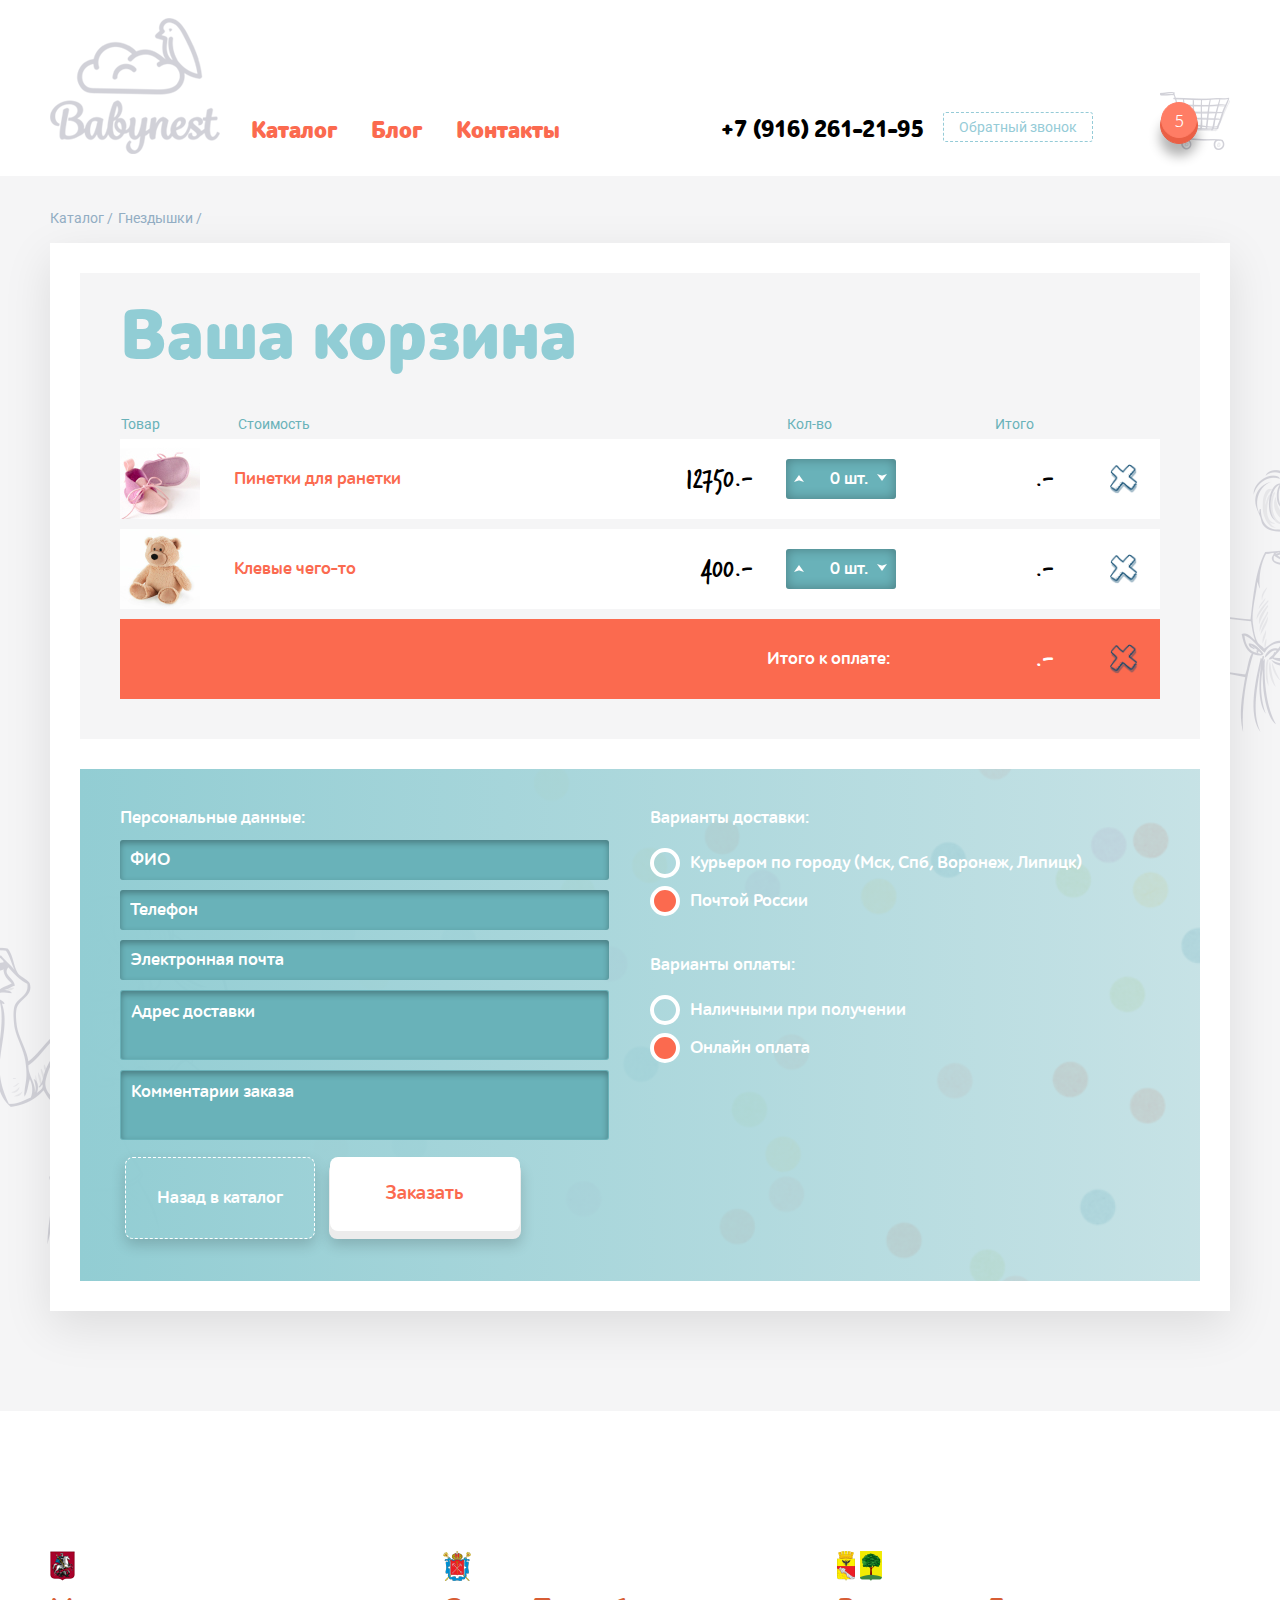
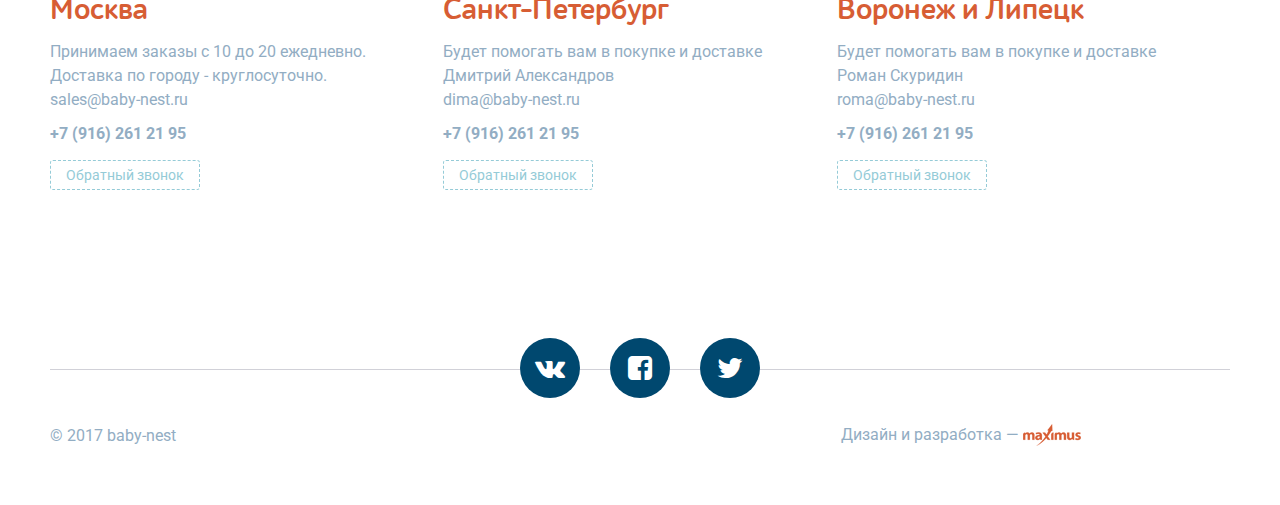
==== bascket.html @ 586c0f45 "Baby Nest" ====
<!DOCTYPE html>

<html lang="ru">

<head>

	<meta charset="utf-8">
	<meta http-equiv="X-UA-Compatible" content="IE=edge" >
	<meta name="viewport" content="width=device-width, initial-scale=1.0">
	<meta name="description" content="">
	<link href="https://fonts.googleapis.com/css?family=Roboto:400,500,700" rel="stylesheet">
	<link rel="stylesheet" type="text/css" href="css/style.css">
	<link rel="stylesheet" type="text/css" href="css/responsive.css">
	<link rel="stylesheet" type="text/css" href="vendors/css/jquery.mCustomScrollbar.css">
	<link rel="stylesheet" type="text/css" href="vendors/css/animate.css">
	<link rel="stylesheet" href="vendors/css/swiper.css">	
	<link rel="stylesheet" type="text/css" href="css/font-awesome.css">	
	<link rel="stylesheet" type="text/css" href="slick/slick.css">
	<link rel="stylesheet" href="vendors/css/select2.css" >
	<script type="text/javascript" src="vendors/js/jquery.js"></script>
	<script type="text/javascript" src="vendors/js/swiper.js"></script>
	<script type="text/javascript" src="slick/slick.js"></script>
	<script type="text/javascript" src="vendors/js/placeholders.js"></script>
	<script type="text/javascript" src="vendors/js/isotope-docs.min.js"></script>
	<script type="text/javascript" src="vendors/js/jquery.mCustomScrollbar.concat.min.js"></script>
	<script src="vendors/js/select2.js"></script>
	<script type="text/javascript" src="vendors/js/wow.min.js"></script>
	<script>new WOW().init();</script>
	<link rel="icon" type="image/png" href="favicon/favicon.ico" sizes="16x16">	
	<title>Baby Nest</title>

</head>

<body>

<div class="wrapper">

	<!-- Header -->

	<header>

		<div class="header">

			<div class="row offset-ziro">
				
				<div class="col col-1">

					<a href="#" class="logo">
						<img src="img/logo.png" alt="">
					</a>

				</div>

				<div class="col col-2">
				
					<div class="main-nav-block">
						<ul class="main-nav">
							<li><a href="#">Каталог</a></li>
							<li><a href="#">Блог</a></li>
							<li><a href="#">Контакты</a></li>
						</ul>
					</div>

				</div>

				<div class="col col-3">
				
					<a class="tel-link" href="tel:+79162612195">+7 (916) 261-21-95</a>
					<button type="button" class="call-back-btn">Обратный звонок</button>

				</div>

				<div class="col col-4">
				
					<a href="#" class="bascket-block">
						<div class="count-bascket-googds">
							<div class="inner-circle">
								<p class="count-googds">5</p>
							</div>
						</div>
						<i class="bascket-icon"></i>
					</a>

				</div>

			</div>

		</div>
								
	</header>

	<!-- /Header -->

		<!-- Content -->
			<div class="content">

				<div class="floats-elements">

					<div class="row">
						<div class="float-elem-box float-elem-11">
							<img class="float-elem" src="img/float_images/image_15.png" alt="" />
						</div>
					</div>

					<div class="float-elem-box float-elem-12">
						<img class="float-elem" src="img/float_images/image_16.png" alt="" />
					</div>	

				</div>

			<!-- Section 1 Bsket Page -->

				<section class="card-block-sect">

					<div class="row">
						
						<!-- Breadcrumbs -->

							<div class="breadcrumbs-sect">
								<ul class="breadcrumbs-list">
									<li><a href="#">Каталог</a></li>
									<li><a href="#">Гнездышки</a></li>
								</ul>
							</div>

						<!-- /Breadcrumbs -->

						<div class="good-card margin-bt-55">

							<form>

								<div class="bascket-sect good-card-item">

									<h1>Ваша корзина</h1>						

									<div class="bascket-table">
										<div class="bascket-header">

											<div class="cell cell-1">
												<h3>Товар</h3>
											</div>
											<div class="cell cell-2">
												<h3>Стоимость</h3>
											</div>
											<div class="cell cell-3">
												<h3></h3>
											</div>
											<div class="cell cell-4">
												<h3>Кол-во</h3>
											</div>
											<div class="cell cell-5">
												<h3>Итого</h3>
											</div>
											<div class="cell cell-6">
												
											</div>

										</div>

										<div class="bascket-row">

											<div class="cell cell-1">
												<div class="img-box">
													<img src="img/good_01.jpg" alt="" />
												</div>
											</div>
											<div class="cell cell-2">
												<p>Пинетки для ранетки</p>
											</div>
											<div class="cell cell-3">


												<p><nobr><input type="number" class="price_one_good" value="12750" disabled>.-</nobr></p>


											</div>
											<div class="cell cell-4">
												<div class="choise-count">
													<button type="button" class="plus"><i class="arrow-icon"></i></button>
													<div class="input-field count-num">


														<input type="number" class="count-num-val" value="0" /><span>шт.</span>


													</div>
													<button type="button" class="minus"><i class="arrow-icon"></i></button>
												</div>
											</div>
											<div class="cell cell-5">


												<p><nobr><input type="number" class="price_multipple" value="" disabled>.-</nobr></p>



											</div>
											<div class="cell cell-6">
												<button type="button" class="dell-btn"></button>
											</div>

										</div>

										<div class="bascket-row">

											<div class="cell cell-1">
												<div class="img-box">
													<img src="img/good_02.jpg" alt="" />
												</div>
											</div>
											<div class="cell cell-2">
												<p>Клевые чего-то</p>
											</div>
											<div class="cell cell-3">


												<p><nobr><input type="number" class="price_one_good" value="400" disabled>.-</nobr></p>


											</div>
											<div class="cell cell-4">
												<div class="choise-count">
													<button type="button" class="plus"><i class="arrow-icon"></i></button>
													<div class="input-field count-num">


														<input type="number" class="count-num-val" value="0" /><span>шт.</span>


													</div>
													<button type="button" class="minus"><i class="arrow-icon"></i></button>
												</div>
											</div>
											<div class="cell cell-5">

												<p><nobr><input type="number" class="price_multipple" value="" disabled>.-</nobr></p>

											</div>
											<div class="cell cell-6">
												<button type="button" class="dell-btn"></button>
											</div>

										</div>

										<div class="bascket-row total-row">

											<div class="cell cell-1">
												<p>Итого к оплате:</p>
											</div>
											<div class="cell cell-2">


												<p><nobr><input type="number" class="price_total_sum" value="" disabled>.-</nobr></p>


											</div>
											<div class="cell cell-3">
												<button type="button" class="dell-btn"></button>
											</div>
											
										</div>

									</div>

								</div>

								<div class="good-card-item blue-bg">
									
									<div class="inner form-box clearfix">

										<div class="col col-1 left">
											
											<h3>Персональные данные:</h3>

											<div class="input-field">
												<input type="text" placeholder="ФИО">
											</div>

											<div class="input-field">
												<input type="tel" placeholder="Телефон">
											</div>

											<div class="input-field">
												<input type="mail" placeholder="Электронная почта">
											</div>

											<div class="input-field">
												<textarea placeholder="Адрес доставки"></textarea>
											</div>

											<div class="input-field">
												<textarea placeholder="Комментарии заказа"></textarea>
											</div>

											<div class="card-btns z-2">
												<a href="#" class="transparent-pill">Назад в каталог</a>
												<a href="#" class="white-pill"><span>Заказать</span></a>
											</div>

										</div>

										<div class="col col-2 right">

											<div class="radio_btns-block">
												
												<h3>Варианты доставки:</h3>

												<div class="radio-box">													
													<input type="radio" name="delivery_method_1" id="delivery_method_1">
													<label for="delivery_method_1">Курьером по городу (Мск, Спб, Воронеж, Липицк)</label>
												</div>

												<div class="radio-box">													
													<input type="radio" name="delivery_method_1" id="delivery_method_2" checked>
													<label for="delivery_method_2">Почтой России</label>
												</div>

											</div>

											<div class="radio_btns-block">
												
												<h3>Варианты оплаты:</h3>

												<div class="radio-box">
													<input type="radio" name="delivery_method_2" id="delivery_method_3">
													<label for="delivery_method_3">Наличными при получении</label>			
												</div>

												<div class="radio-box">
													<input type="radio" name="delivery_method_2" id="delivery_method_4" checked>
													<label for="delivery_method_4">Онлайн оплата</label>					
												</div>

											</div>

										</div>

									</div>

								</div>

							</form>

						</div>

					</div>

				</section>

			<!-- /Section 1 Bsket Page -->

			<!-- Section 5 Main Page -->

				<section class="contacts-sect">

					<div class="row">

						<div class="thumbnails contacts-thumbnails offset-ziro">
							
							<div class="thumbnail">
								<div class="inner">
									<div>
										<div class="city-coat-box">
											<img src="img/contacts/city_coat_01.png" alt="">
										</div>
									</div>
									<div class="contacts-th-contacts">
										<p class="p-1">Москва</p>
										<p>Принимаем заказы с 10 до 20 ежедневно. Доставка по городу - круглосуточно.<br /> <a href="mailto:sales@baby-nest.ru">sales@baby-nest.ru</a></p>
										<a href="tel:+79162612195" class="contact-th-link">+7 (916) 261 21 95</a>
										<br />
										<button type="button" class="call-back-btn">Обратный звонок</button>
									</div>
								</div>
							</div>

							<div class="thumbnail">
								<div class="inner">
									<div>
										<div class="city-coat-box">
											<img src="img/contacts/city_coat_02.png" alt="">
										</div>
									</div>
									<div class="contacts-th-contacts">
										<p class="p-1">Санкт-Петербург</p>
										<p>Будет помогать вам в покупке и доставке Дмитрий Александров<br /> <a href="mailto:dima@baby-nest.ru">dima@baby-nest.ru</a></p>
										<a href="tel:+79162612195" class="contact-th-link">+7 (916) 261 21 95</a>
										<br />
										<button type="button" class="call-back-btn">Обратный звонок</button>
									</div>
								</div>
							</div>

							<div class="thumbnail">
								<div class="inner">
									<div>
										<div class="city-coat-box">
											<img src="img/contacts/city_coat_03.png" alt="">
										</div>
										<div class="city-coat-box">
											<img src="img/contacts/city_coat_04.png" alt="">
										</div>
									</div>
									<div class="contacts-th-contacts">
										<p class="p-1">Воронеж и Липецк</p>
										<p>Будет помогать вам в покупке и доставке Роман Скуридин<br /> <a href="mailto:sales@baby-nest.ru">roma@baby-nest.ru</a></p>
										<a href="tel:+79162612195" class="contact-th-link">+7 (916) 261 21 95</a>
										<br />
										<button type="button" class="call-back-btn">Обратный звонок</button>
									</div>
								</div>
							</div>

						</div>

					</div>

				</section>

			<!-- /Section 5 Main Page -->

			</div>
		<!-- /Content -->

		<!-- Footer -->

		<footer>
			
			<div class="footer">
				
				<div class="row">

					<div>
						
						<ul class="socials-list">
							<li><a href="#"><i class="fa fa-vk" aria-hidden="true"></i></a></li>
							<li><a href="#"><i class="fa fa-facebook-square" aria-hidden="true"></i></a></li>
							<li><a href="#"><i class="fa fa-twitter" aria-hidden="true"></i></a></li>
						</ul>

					</div>

					<div class="bottom-row offset-ziro">
						<div class="col col-1">
							<p>&copy; 2017 baby-nest</p>
						</div>
						<div class="col col-2">
							<p>Дизайн и разработка — <a href="#" class="maximus"></a></p>
						</div>
					</div>

				</div>

			</div>			

		</footer>

		<!-- /Footer -->

		<script src="js/scripts.js"></script>


		<script>
			
			// $(".main-slider").slick({
			//   dots: false,
			//   speed: 700,
			//   slidesToShow: 3,
			//   arrows: false,
			//   centerMode: true
			//   // fade: true,
			//   // autoplay: true,
			//   // autoplaySpeed: 3000
			// });

			var mySwiper = new Swiper ('.swiper-container', {
				loop: true,
				pagination: $(".swiper-pagination"),
				paginationClickable: true,
				effect: 'coverflow',
				grabCursor: true,
				centeredSlides: true,
				slidesPerView: 'auto',
				coverflow: {
					rotate: 0,
					stretch: 0,
					depth: 135,
					modifier: 1,
					slideShadows : true
				}
			});

			$(".cart-slider").not('.slick-initialized').slick({
				dots: true,
				arrows: false,
				speed: 700,
				slidesToShow: 1,
				fade: true,
				autoplay: true,
				autoplaySpeed: 17000,
				appendDots: $(".cart-slider-pagination"),
				zIndex: 1
			});

			$(".good-slider").not('.slick-initialized').slick({
				dots: true,
				arrows: false,
				speed: 700,
				slidesToShow: 1,
				fade: true,
				autoplay: true,
				autoplaySpeed: 17000,
				appendDots: $(".good-slider-pagination"),
				zIndex: 1
			});

			$(".card-promo-slider").not('.slick-initialized').slick({
		      dots: true,
		      arrows: false,
		      speed: 700,
		      slidesToShow: 1,
		      fade: true,
		      autoplay: true,
		      autoplaySpeed: 17000,
		      appendDots: $(".card-promo-pagination"),
		      zIndex: 1
		    });

			$("select").select2();

			$(".feedback_slider_2").not('.slick-initialized').slick({
				dots: true,
				arrows: false,
				speed: 800,
				slidesToShow: 3,
				slidesToScroll: 2,
				autoplay: true,
				autoplaySpeed: 7000
			});

		</script>
	
	</div>

</body>
</html>
---- css/style.css ----
@charset "utf-8";

/*------------------*/
/*-- Fonts --*/
/*------------------*/

@font-face {
    font-family: "ALSSchlangesans";
    src: url("../fonts/ALSSchlangesans.eot");
    src: url("../fonts/ALSSchlangesans.eot?#iefix") format("embedded-opentype"),
        url("../fonts/ALSSchlangesans.woff2") format("woff2"),
        url("../fonts/ALSSchlangesans.woff") format("woff"),
        url("../fonts/ALSSchlangesans.ttf") format("truetype"),
        url("../fonts/ALSSchlangesans.svg#ALSSchlangesans") format("svg");
    font-weight: normal;
    font-style: normal;
}


@font-face {
    font-family: "ALSSchlangesans";
    src: url("../fonts/ALSSchlangesans-Black.eot");
    src: url("../fonts/ALSSchlangesans-Black.eot?#iefix") format("embedded-opentype"),
        url("../fonts/ALSSchlangesans-Black.woff2") format("woff2"),
        url("../fonts/ALSSchlangesans-Black.woff") format("woff"),
        url("../fonts/ALSSchlangesans-Black.ttf") format("truetype"),
        url("../fonts/ALSSchlangesans-Black.svg#ALSSchlangesans-Black") format("svg");
    font-weight: 900;
    font-style: normal;
}

@font-face {
    font-family: "ALSSchlangesans";
    src: url("../fonts/ALSSchlangesans-Bold.eot");
    src: url("../fonts/ALSSchlangesans-Bold.eot?#iefix") format("embedded-opentype"),
        url("../fonts/ALSSchlangesans-Bold.woff2") format("woff2"),
        url("../fonts/ALSSchlangesans-Bold.woff") format("woff"),
        url("../fonts/ALSSchlangesans-Bold.ttf") format("truetype"),
        url("../fonts/ALSSchlangesans-Bold.svg#ALSSchlangesans-Bold") format("svg");
    font-weight: bold;
    font-style: normal;
}

@font-face {
    font-family: "Verveine Corp";
    src: url("../fonts/VerveineCorp.eot");
    src: url("../fonts/VerveineCorp.eot?#iefix") format("embedded-opentype"),
        url("../fonts/VerveineCorp.woff2") format("woff2"),
        url("../fonts/VerveineCorp.woff") format("woff"),
        url("../fonts/VerveineCorp.ttf") format("truetype"),
        url("../fonts/VerveineCorp.svg#VerveineCorp") format("svg");
    font-weight: normal;
    font-style: normal;
}



/*-------------------------------------------*/
/* BASIC SETUP */
/*-------------------------------------------*/

* {
    margin: 0;
    padding: 0;
    -webkit-box-sizing: border-box;
    -moz-box-sizing: border-box;
    box-sizing: border-box;
}

html {
    color: #000000;
    font-size: 13px;
    line-height: 21px;
}


html,
body {
    min-height: 100%;
    min-width: 100%;
}

body {
    font-size: 15px;
    line-height: 20px;
    color: #333333;
    background: rgba(245, 245, 246, 1);
}

.wrapper {
    min-height: 100%;
    min-width: 100%;
    position: relative;
    z-index: 2;
}

.content {
    display: block;
    position: relative;
    height: 100%;
    min-height: 100%;
    min-width: 100%;
}

.floats-elements {
    display: block;
    width: 100%;
    height: 100%;
    position: absolute;
    top: 0;
    left: 0;
    overflow: hidden;
}


.clearfix:after {
    content: "."; 
    display: block; 
    height: 0; 
    clear: both; 
    visibility: hidden;
}

.clearfix {display: inline-block;}

* html .clearfix {height: 1%;}
.clearfix {display: block;}

* html .clearfix             { zoom: 1; }
*:first-child+html .clearfix { zoom: 1; }



::-webkit-input-placeholder {color:#ffffff;}
::-moz-placeholder          {color:#ffffff;}
:-moz-placeholder           {color:#ffffff;}
:-ms-input-placeholder      {color:#ffffff;}

input,
textarea,
button,
select,
a,
img {
    outline: none;
}

select {
    -webkit-appearance: none;
    appearance: none;
    text-indent: 0.01px;
    text-overflow: "";
}

select.padding-ziro {
    padding: 0;
}

*::-ms-expand { display: none; }

input::-webkit-outer-spin-button,
input::-webkit-inner-spin-button {
    -webkit-appearance: none;
}

input[type="number"] {
    -moz-appearance: textfield;
}

textarea {
    resize: none;
    overflow: auto;
}

input::-webkit-input-placeholder       {opacity: 1; transition: opacity .3s ease;}
input::-moz-placeholder                {opacity: 1; transition: opacity .3s ease;}
input:-moz-placeholder                 {opacity: 1; transition: opacity .3s ease;}
input:-ms-input-placeholder            {opacity: 1; transition: opacity .3s ease;}
input:focus::-webkit-input-placeholder {opacity: 0; transition: opacity .3s ease;}
input:focus::-moz-placeholder          {opacity: 0; transition: opacity .3s ease;}
input:focus:-moz-placeholder           {opacity: 0; transition: opacity .3s ease;}
input:focus:-ms-input-placeholder      {opacity: 0; transition: opacity .3s ease;}

textarea::-webkit-input-placeholder       {opacity: 1; transition: opacity .3s ease;}
textarea::-moz-placeholder                {opacity: 1; transition: opacity .3s ease;}
textarea:-moz-placeholder                 {opacity: 1; transition: opacity .3s ease;}
textarea:-ms-input-placeholder            {opacity: 1; transition: opacity .3s ease;}
textarea:focus::-webkit-input-placeholder {opacity: 0; transition: opacity .3s ease;}
textarea:focus::-moz-placeholder          {opacity: 0; transition: opacity .3s ease;}
textarea:focus:-moz-placeholder           {opacity: 0; transition: opacity .3s ease;}
textarea:focus:-ms-input-placeholder      {opacity: 0; transition: opacity .3s ease;}

.animation-delay-onload {
    -webkit-animation-delay: 1s;
    -moz-animation-delay: 1s;
    -o-animation-delay: 1s;
    animation-delay: 1s;
}

.animation-delay {
    -webkit-animation-delay: .3s;
    -moz-animation-delay: .3s;
    -o-animation-delay: .3s;
    animation-delay: .3s;
}

/*-------------------------------------------*/
/* ----- DEFAULT STYLES ------ */
/*-------------------------------------------*/

section {
    position: relative;
    padding: 30px 0;
    z-index: 2;
}

h1 {
    font-family: "ALSSchlangesans", Verdana, Arial, sans-serif;
    font-size: 72px;
    line-height: 72px;
    font-weight: 900;
    color: #91cdd5;
    padding: 5px 0;
}

h2 {
    font-family: "ALSSchlangesans", Verdana, Arial, sans-serif;
    font-size: 54px;
    line-height: 59px;
    font-weight: 900;
    color: #91cdd5;
}

p {
    font-family: "Roboto", Verdana, Arial, sans-serif;
    font-size: 16px;
    line-height: 24px;
    font-weight: normal;
    color: #000000;
    padding: 12px 0;
}

p.date {
    font-weight: bold;
}

ol li {
    font-family: "Roboto", Verdana, Arial, sans-serif;
    font-size: 16px;
    line-height: 23px;
    font-weight: normal;
    color: #000000;
    padding: 11px 0;
}

ol li:before {
    display: inline-block;
    vertical-align: top;
    content: "";
    width: 16px;
    height: 12px;
    position: relative;
    top: 3px;
    margin: 0 8px 0 0;
    background-image: url(../img/list_style_mark_sprite.png);
    background-position: left -3px;
    background-repeat: no-repeat;
}

ol li:nth-child(4n+1):before {
    background-position: left -3px;
}

ol li:nth-child(4n+2):before {
    background-position: left -75px;
}

ol li:nth-child(4n+3):before {
    background-position: left -195px;
}

ol li:nth-child(4n+4):before {
    background-position: left -290px;
}

li {
    list-style: none;
}

a {
    text-decoration: none;
}

img {
    outline: none;
    border: 1px solid transparent;
    border: 1px solid transparent;
    border-width: 0;
    border: none;
}

button:hover,
button:active,
a:hover,
a:active {
    -webkit-tap-highlight-color: rgba(0,0,0,0); 
    -webkit-tap-highlight-color: transparent;
}

select {
    position: relative;
    z-index: 2;
}

/*-------------------------------------------*/
/* ----- REUSABLE COMPONENTS ------ */
/*-------------------------------------------*/

.row {
    padding: 0;
    max-width: 1180px;
    margin: 0 auto;
}

.offset-ziro {
    font-size: 0;
    line-height: 0;
}

.left {
    float: left;
}

.right {
    float: right;
}

.align-center {
    text-align: center;
}

.z-2 {
    position: relative;
    z-index: 2;
}

.bottom-shadow {
    /*background: rgba(245, 245, 246, 1);*/
    position: relative;
    padding-bottom: 0;
}

.bottom-shadow .row {
    position: relative;
    z-index: 2;
    padding-bottom: 81px;
    background: rgba(245, 245, 246, 1);
}

.bottom-shadow:after {
    display: block;
    content: "";
    width: 84%;
    max-width: 980px;
    height: 20px;
    border-radius: 50%;
    position: relative;
    bottom: 11px;
    margin: 0 auto;
    background: -moz-linear-gradient(top, rgba(0,0,0,0.15) 0%, rgba(0,0,0,0.1) 30%, rgba(0,0,0,0) 100%);
    background: -webkit-linear-gradient(top, rgba(0,0,0,0.15) 0%,rgba(0,0,0,0.1) 30%,rgba(0,0,0,0) 100%);
    background: linear-gradient(to bottom, rgba(0,0,0,0.15) 0%,rgba(0,0,0,0.1) 30%,rgba(0,0,0,0) 100%);
    filter: progid:DXImageTransform.Microsoft.gradient( startColorstr='#4d000000', endColorstr='#00000000',GradientType=0 );
}

/*-- Breadcrumbs --*/

.breadcrumbs-sect {
    padding-top: 2px;
    padding-bottom: 5px;
}

.breadcrumbs-list {

}

.breadcrumbs-list li {
    display: inline-block;
    vertical-align: top;
}

.breadcrumbs-list li:after {
    display: inline-block;
    vertical-align: baseline;
    margin: 0 1px 0 3px;
    content: "\2f";
    font-family: "Roboto", Verdana, Arial, sans-serif;
    font-size: 14px;
    line-height: 14px;
    font-weight: normal;
    color: #92adc3;
}

.breadcrumbs-list li a {
    font-family: "Roboto", Verdana, Arial, sans-serif;
    font-size: 14px;
    line-height: 14px;
    font-weight: normal;
    color: #92adc3;
    margin: 5px 0;
    border-bottom: 1px solid transparent;

    -webkit-transition-property: border-bottom;
    -webkit-transition-duration: .3s;
    -webkit-transition-timing-function: ease;

    -moz-transition-property: border-bottom;
    -moz-transition-duration: .3s;
    -moz-transition-timing-function: ease;

    -ms-transition-property: border-bottom;
    -ms-transition-duration: .3s;
    -ms-transition-timing-function: ease;

    -o-transition-property: border-bottom;
    -o-transition-duration: .3s;
    -o-transition-timing-function: ease;

    transition-property: border-bottom;
    transition-duration: .3s;
    transition-timing-function: ease;
}

.breadcrumbs-list li a:link,
.breadcrumbs-list li a:visited {
    border-bottom: 1px solid transparent;
}

.breadcrumbs-list li a.active,
.breadcrumbs-list li a:active {
    border-bottom: 1px solid #92adc3;
}

.breadcrumbs-list li a:hover {
    border-bottom: 1px solid #92adc3;
}

/*-- /Breadcrumbs --*/

/*-- Slick Pagination --*/

.slick-dots {
    display: block;
    width: 100%;
    padding: 30px 0px;
    text-align: center;
}

.slick-dots li {
    display: inline-block;
    vertical-align: top;
    opacity: 1;
    width: 30px;
    height: 30px;
    cursor: pointer;
    margin: 5px;
    cursor: pointer;
    -webkit-border-radius: 50%;
    -moz-border-radius: 50%;
    -ms-border-radius: 50%;
    -o-border-radius: 50%;
    border-radius: 50%;
    border: 4px solid #ffffff;
    background: rgba(255, 255, 255, 1);
}

.slick-dots li button {
    display: block;
    width: 22px;
    height: 22px;
    cursor: pointer;
    font-size: 0;
    line-height: 0;
    border: 1px solid transparent;
    background: transparent;
}

.slick-dots li.slick-active {
    background: rgba(255, 255, 255, 0);
}

/*-- /Slick Pagination --*/

/*-------------------------------------------*/
/* ----- HEADER ------ */
/*-------------------------------------------*/

.header {
    background: rgba(255, 255, 255, 1);
    padding: 15px 0 25px 0;
}

.header .col {
    display: inline-block;
    vertical-align: bottom;
}

.header .col-1 {
    width: 17%;
}

.header .col-2 {
    width: 39%;
}

.header .col-3 {
    width: 34%;
}

.header .col-4 {
    vertical-align: bottom;
    width: 10%;
    text-align: right;
}

.logo-box {

}

.header .col .logo {
    display: block;
    width: 100%;
    max-width: 170px;
    position: relative;
    top: 3px;
}

.logo-box .logo img {
    display: block;
    width: 100%;
    height: auto;
}

.main-nav {
    overflow: hidden;
}

.main-nav {
    margin: 0 0 0 -17px;
}

.main-nav li {
    display: inline-block;
    vertical-align: bottom;
    padding: 5px 17px;
}

.main-nav li a {
    font-family: "ALSSchlangesans", Verdana, Arial, sans-serif;
    font-size: 24px;
    line-height: 28px;
    font-weight: 900;
    color: #fb6a4f;

    -webkit-transition-property: color;
    -webkit-transition-duration: .3s;
    -webkit-transition-timing-function: ease;

    -moz-transition-property: color;
    -moz-transition-duration: .3s;
    -moz-transition-timing-function: ease;

    -ms-transition-property: color;
    -ms-transition-duration: .3s;
    -ms-transition-timing-function: ease;

    -o-transition-property: color;
    -o-transition-duration: .3s;
    -o-transition-timing-function: ease;

    transition-property: color;
    transition-duration: .3s;
    transition-timing-function: ease;
}

.main-nav li a:link,
.main-nav li a:visited {
    color: #fb6a4f;
}

.main-nav li a.active,
.main-nav li a:active {
    color: #92cdd3;
}

.main-nav li a:hover {
    color: #92cdd3;
}

.tel-link {
    display: inline-block;
    vertical-align: bottom;
    cursor: pointer;
    margin: 5px 10px;
    font-family: "ALSSchlangesans", Verdana, Arial, sans-serif;
    font-size: 24px;
    line-height: 30px;
    font-weight: 900;
    color: #000000;

    -webkit-transition-property: color;
    -webkit-transition-duration: .3s;
    -webkit-transition-timing-function: ease;

    -moz-transition-property: color;
    -moz-transition-duration: .3s;
    -moz-transition-timing-function: ease;

    -ms-transition-property: color;
    -ms-transition-duration: .3s;
    -ms-transition-timing-function: ease;

    -o-transition-property: color;
    -o-transition-duration: .3s;
    -o-transition-timing-function: ease;

    transition-property: color;
    transition-duration: .3s;
    transition-timing-function: ease;
}

.tel-link:link,
.tel-link:visited {
    color: #000000;
}

.tel-link.active,
.tel-link:active {
    color: #95cbd7;
}

.tel-link:hover {
    color: #95cbd7;
}

.call-back-btn {
    display: inline-block;
    vertical-align: bottom;
    cursor: pointer;
    margin: 5px 10px;
    padding: 4px 15px;
    font-family: "Roboto", Verdana, Arial, sans-serif;
    font-size: 14px;
    line-height: 20px;
    font-weight: normal;
    color: #95cbd7;
    background: rgba(149, 203, 215, 0);
    border: 1px dashed #95cbd7;
    -webkit-border-radius: 3px;
    -moz-border-radius: 3px;
    -ms-border-radius: 3px;
    -o-border-radius: 3px;
    border-radius: 3px;

    -webkit-transition-property: color, border, background;
    -webkit-transition-duration: .3s;
    -webkit-transition-timing-function: ease;

    -moz-transition-property: color, border, background;
    -moz-transition-duration: .3s;
    -moz-transition-timing-function: ease;

    -ms-transition-property: color, border, background;
    -ms-transition-duration: .3s;
    -ms-transition-timing-function: ease;

    -o-transition-property: color, border, background;
    -o-transition-duration: .3s;
    -o-transition-timing-function: ease;

    transition-property: color, border, background;
    transition-duration: .3s;
    transition-timing-function: ease;
}

.call-back-btn:link,
.call-back-btn:visited {
    color: #95cbd7;
    border: 1px dashed #95cbd7;
    background: rgba(149, 203, 215, 0);
}

.call-back-btn.active,
.call-back-btn:active {
    color: #ffffff;
    border: 1px solid #95cbd7;
    background: rgba(149, 203, 215, 1);
}

.call-back-btn:hover {
    color: #ffffff;
    border: 1px solid #95cbd7;
    background: rgba(149, 203, 215, 1);
}

.header .call-back-btn {
    position: relative;
    top: -4px;
}

.bascket-block {
    display: inline-block;
    vertical-align: middle;
    position: relative;
}

.count-bascket-googds {
    display: block;
    width: 38px;
    height: 38px;
    padding: 4px;
    position: absolute;
    top: 15px;
    left: 0;
    background: rgba(234, 95, 69, 1);
    border: 1px solid #ea5f45;
    -webkit-border-radius: 50%;
    -moz-border-radius: 50%;
    -ms-border-radius: 50%;
    -o-border-radius: 50%;
    border-radius: 50%;
    -webkit-box-shadow: 0 12px 12px 0 rgba(0, 0, 0, .3);
    -moz-box-shadow: 0 12px 12px 0 rgba(0, 0, 0, .3);
    -ms-box-shadow: 0 12px 12px 0 rgba(0, 0, 0, .3);
    -o-box-shadow: 0 12px 12px 0 rgba(0, 0, 0, .3);
    box-shadow: 0 12px 12px 0 rgba(0, 0, 0, .3);
}

.count-bascket-googds .inner-circle {
    display: block;
    width: 100%;
    height: 100%;
    position: absolute;
    top: -5px;
    left: 0;
    text-align: center;
    background: rgba(255, 125, 101, 1);
    border: 1px solid #ff7d65;
    -webkit-border-radius: 50%;
    -moz-border-radius: 50%;
    -ms-border-radius: 50%;
    -o-border-radius: 50%;
    border-radius: 50%;
}

.count-bascket-googds .count-googds {
    font-family: "ALSSchlangesans", Verdana, Arial, sans-serif;
    font-size: 18px;
    line-height: 20px;
    font-weight: normal;
    color: #ffffff;
    padding: 9px 0;
}

.bascket-icon {
    display: block;
    width: 70px;
    height: 60px;
    background-image: url(../img/bascket_icon.png);
    background-size: 100%;
    background-repeat: no-repeat;
    background-position: center;
}

/*-------------------------------------------*/
/* ----- CONTENT ------ */
/*-------------------------------------------*/

/*-- Section 1 Main Page --*/

.promo-sect {
    position: relative;
    padding-top: 225px;
}

.shape-sect-box {
    height: 415px;
    width: 100%;
    overflow: hidden;
    position: absolute;
    top: 0;
    left: 0;
}

.moving_bg {
    display: none;
    height: 415px;
    width: 110%;
    position: absolute;
    top: 0;
    left: 0;
    background-image: url(../img/shape_sect.png);
    background-repeat: no-repeat;
    background-size: 100%;
}

.shape-sect-box img {
    /*display: block;*/
    display: none;
    width: 110%;
    height: auto;
    position: absolute;
    top: 0;
    left: 0;
}

/*.shape-sect-box img.horizontal_moving {
    -webkit-animation: horizontal_float 18s infinite;
    -moz-animation:    horizontal_float 18s infinite;
    -o-animation:      horizontal_float 18s infinite;
    animation:         horizontal_float 18s infinite;
}

@keyframes horizontal_float {
    0% {
        left: -9%;
    }

    50% {
        left: 0;
    }

    100% {
        left: -9%;
    }
}

@-webkit-keyframes horizontal_float {
    0% {
        left: -9%;
    }

    50% {
        left: 0;
    }

    100% {
        left: -9%;
    }
}

@-moz-keyframes horizontal_float {
    0% {
        left: -9%;
    }

    50% {
        left: 0;
    }

    100% {
        left: -9%;
    }
}

@-o-keyframes horizontal_float {
    0% {
        left: -9%;
    }

    50% {
        left: 0;
    }

    100% {
        left: -9%;
    }
}*/

.promo-sect .row {
    position: relative;
    z-index: 2;
}

.h1-group {

}

.h1-group h1 {

}

.h1-descript {
    display: block;
    width: 432px;
    font-family: "ALSSchlangesans", Verdana, Arial, sans-serif;
    font-size: 20px;
    line-height: 30px;
    font-weight: bold;
    color: #00486f;
    margin: 13px 0;
}

.white-pill {
    display: inline-block;
    vertical-align: top;
    min-width: 190px;
    margin: 30px 0;
    position: relative;
    background: rgba(236, 236, 236, 1);
    border: 1px solid transparent;
    font-family: "ALSSchlangesans", Verdana, Arial, sans-serif;
    font-size: 20px;
    line-height: 30px;
    font-weight: bold;
    color: #fb6a4f;
    text-align: center;
    -webkit-border-radius: 8px;
    -moz-border-radius: 8px;
    -ms-border-radius: 8px;
    -o-border-radius: 8px;
    border-radius: 8px;
    -webkit-box-shadow: 0px 6px 14px 0px rgba(0, 0, 0, .17);
    -moz-box-shadow: 0px 6px 14px 0px rgba(0, 0, 0, .17);
    box-shadow: 0px 6px 14px 0px rgba(0, 0, 0, .17);

    -webkit-transition-property: background, color, box-shadow, top;
    -webkit-transition-duration: .3s;
    -webkit-transition-timing-function: ease;

    -moz-transition-property: background, color, box-shadow, top;
    -moz-transition-duration: .3s;
    -moz-transition-timing-function: ease;

    -ms-transition-property: background, color, box-shadow, top;
    -ms-transition-duration: .3s;
    -ms-transition-timing-function: ease;

    -o-transition-property: background, color, box-shadow, top;
    -o-transition-duration: .3s;
    -o-transition-timing-function: ease;

    transition-property: background, color, box-shadow, top;
    transition-duration: .3s;
    transition-timing-function: ease;
}

.white-pill:hover {
    color: #ffffff;
    background: rgba(119, 171, 178, 1);
    -webkit-box-shadow: 0px 10px 18px 0px rgba(119, 171, 178, .5);
    -moz-box-shadow: 0px 10px 18px 0px rgba(119, 171, 178, .5);
    box-shadow: 0px 10px 18px 0px rgba(119, 171, 178, .5);
}

.white-pill:active {
    -webkit-box-shadow: 0px 5px 15px 0px rgba(119, 171, 178, .7);
    -moz-box-shadow: 0px 5px 15px 0px rgba(119, 171, 178, .7);
    box-shadow: 0px 5px 15px 0px rgba(119, 171, 178, .7);
}

.white-pill span {
    display: inline-block;
    vertical-align: top;
    min-width: 190px;
    padding: 22px 1%;
    position: relative;
    top: -7px;
    background: rgba(255, 255, 255, 1);
    -webkit-border-radius: 8px;
    -moz-border-radius: 8px;
    -ms-border-radius: 8px;
    -o-border-radius: 8px;
    border-radius: 8px;

    -webkit-transition-property: background;
    -webkit-transition-duration: .3s;
    -webkit-transition-timing-function: ease;

    -moz-transition-property: background;
    -moz-transition-duration: .3s;
    -moz-transition-timing-function: ease;

    -ms-transition-property: background;
    -ms-transition-duration: .3s;
    -ms-transition-timing-function: ease;

    -o-transition-property: background;
    -o-transition-duration: .3s;
    -o-transition-timing-function: ease;

    transition-property: background;
    transition-duration: .3s;
    transition-timing-function: ease;
}

.white-pill:hover span {
    background: rgba(145, 205, 213, 1);
}

.white-pill:active span {
    top: -2px;
}

.float-img-box {
    display: block;
    width: 415px;
    height: 368px;
    position: absolute;
    top: 50%;
    left: 50%;
    margin: -56px 0 0 -207px;
    -webkit-animation: vertical_float_elem_one 7s infinite;
    -moz-animation:    vertical_float_elem_one 7s infinite;
    -o-animation:      vertical_float_elem_one 7s infinite;
    animation:         vertical_float_elem_one 7s infinite;
}

@keyframes vertical_float_elem_one {
    0% {
        margin-top: -56px;
    }

    50% {
        margin-top: -26px;
    }

    100% {
        margin-top: -56px;
    }
}

@-webkit-keyframes vertical_float_elem_one {
    0% {
        margin-top: -56px;
    }

    50% {
        margin-top: -26px;
    }

    100% {
        margin-top: -56px;
    }
}

@-moz-keyframes vertical_float_elem_one {
    0% {
        margin-top: -56px;
    }

    50% {
        margin-top: -26px;
    }

    100% {
        margin-top: -56px;
    }
}

@-o-keyframes vertical_float_elem_one {
    0% {
        margin-top: -56px;
    }

    50% {
        margin-top: -26px;
    }

    100% {
        margin-top: -56px;
    }
}

.float-elem {
    display: block;
    width: 100%;
    height: auto;
}

.float_elem_1 {

}


/*-- /Section 1 Main Page --*/

/*-- Section 2 Main Page --*/

.main-slider-box {
    width: 100%;
    /*height: 570px;*/
    max-width: 1520px;
    margin: 0 auto;
}

.main-slider {
  /*  display: inline-block;
    vertical-align: top;*/
/*height: 570px;*/
}

.main-slider .promo-block .slide {
/*    display: block;
    width: 100 %;
    position: relative;
    overflow: hidden;
    max-width: 1180px;*/
    height: 510px;
    margin: 0;
    /*border: 30px solid #ffffff;*/
}

.main-slider .promo-block .promo-block-content {
    height: 510px;
}

.promo-block {
    display: block;
    width: 100%;
    margin: 0 0 60px 0;
    position: relative;
    overflow: hidden;
    max-width: 1180px;
    height: 440px;
    border: 30px solid #ffffff;
}

.promo-block:before {
    display: block;
    width: 100%;
    height: 100%;
    content: "";
    position: absolute;
    top: 0;
    left: 0;
    z-index: 2;
    background: -moz-linear-gradient(left, rgba(255,255,255,0.95) 0%, rgba(255,255,255,0.85) 15%, rgba(255,255,255,0.3) 33%, rgba(255,255,255,0) 100%);
    background: -webkit-linear-gradient(left, rgba(255,255,255,0.95) 0%, rgba(255,255,255,0.85) 15%,rgba(255,255,255,0.3) 33%,rgba(255,255,255,0) 100%);
    background: linear-gradient(to right, rgba(255,255,255,0.95) 0%, rgba(255,255,255,0.85) 15%,rgba(255,255,255,0.3) 33%,rgba(255,255,255,0) 100%);
    filter: progid:DXImageTransform.Microsoft.gradient( startColorstr="#e6ffffff", endColorstr="#00ffffff",GradientType=1 );
}

.promo-block img {
    display: block;
    min-width: 100%;
    min-height: 100%;
    position: absolute;
    top: 0;
    left: 0;

    -webkit-transition-property: transform;
    -webkit-transition-duration: 3s;
    -webkit-transition-timing-function: ease;

    -moz-transition-property: transform;
    -moz-transition-duration: 3s;
    -moz-transition-timing-function: ease;

    -ms-transition-property: transform;
    -ms-transition-duration: 3s;
    -ms-transition-timing-function: ease;

    -o-transition-property: transform;
    -o-transition-duration: 3s;
    -o-transition-timing-function: ease;

    transition-property: transform;
    transition-duration: 3s;
    transition-timing-function: ease;
}

.promo-block:hover img {
    -webkit-transform: scale(1.09);
    -moz-transform: scale(1.09);
    -ms-transform: scale(1.09);
    -o-transform: scale(1.09);
    transform: scale(1.09);
}

.promo-block .promo-block-content {
    display: block;
    width: 100%;
    height: 400px;
    z-index: 3;
    position: relative;
    top: 0;
    left: 0;
    padding: 0 0 0 3.5%;
}

.promo-block .promo-block-content h3 {
    font-family: "ALSSchlangesans", Verdana, Arial, sans-serif;
    font-size: 30px;
    line-height: 38px;
    font-weight: bold;
    color: #fb6a4f;
    padding: 26px 0 10px 0;
}

.promo-block .promo-block-content .bottom-block {
    display: block;
    width: 310px;
    position: absolute;
    bottom: 0;
    left: 0;
    padding: 0 0 59px 3.5%;
}

.main-slider .promo-block-content .bottom-block {
    bottom: 13px;
    left: 0;
    padding: 0 0 33px 3.5%;
}

.promo-block .bottom-block p {
    font-family: "Roboto", Verdana, Arial, sans-serif;
    font-size: 16px;
    line-height: 24px;
    font-weight: normal;
    color: #000000;
    padding: 6px 0;
}

.promo-block .bottom-block p.price {
    font-family: "Verveine Corp", Verdana, Arial, sans-serif;
    font-size: 28px;
    line-height: 34px;
    font-weight: bold;
    color: #000000;
    padding: 3px 0;
}

.main-slider p.good-price {
    font-family: "Verveine Corp", Verdana, Arial, sans-serif;
    font-size: 28px;
    line-height: 34px;
    font-weight: bold;
    color: #000000;
    padding: 3px 0;
}

/*-- /Section 2 Main Page --*/

/*-- Section 3 Main Page --*/

.advantages-thumbnails {

}

.advantages-thumbnails .thumbnail {
    display: inline-block;
    vertical-align: top;
    width: 33.33%;
    padding: 0 34px 30px 34px;
}

.advantages-thumbnails .inner {
    
}

.advantages-thumbnails .icon-box {
    display: block;
    width: 100%;
    height: 250px;
    margin: 2px 0 19px 0;
}

.advantages-thumbnails .icon-box img {
    display: block;
    height: auto;
    width: auto;
    position: relative;
    top: 0;
    -webkit-animation: vertical_float_elem_two 3s infinite;
    -moz-animation:    vertical_float_elem_two 3s infinite;
    -o-animation:      vertical_float_elem_two 3s infinite;
    animation:         vertical_float_elem_two 3s infinite;
}

@keyframes vertical_float_elem_two {
    0% {
        top: 0px;
    }

    50% {
        top: 15px;
    }

    100% {
        top: 0px;
    }
}

@-webkit-keyframes vertical_float_elem_two {
    0% {
        top: 0px;
    }

    50% {
        top: 15px;
    }

    100% {
        top: 0px;
    }
}

@-moz-keyframes vertical_float_elem_two {
    0% {
        top: 0px;
    }

    50% {
        top: 15px;
    }

    100% {
        top: 0px;
    }
}

@-o-keyframes vertical_float_elem_two {
    0% {
        top: 0px;
    }

    50% {
        top: 15px;
    }

    100% {
        top: 0px;
    }
}

.advantages-thumbnails .p-1 {
    font-family: "ALSSchlangesans", Verdana, Arial, sans-serif;
    font-size: 20px;
    line-height: 39px;
    font-weight: bold;
    color: #00486f;
    padding: 6px 0;
}

.advantages-thumbnails p {
    font-family: "Roboto", Verdana, Arial, sans-serif;
    font-size: 16px;
    line-height: 24px;
    font-weight: normal;
    color: #000000;
    padding: 6px 0;
}


/*-- /Section 3 Main Page --*/

/*-- Section 4 Main Page --*/

.feedback-sect {
    display: block;
    background-image: url(../img/testinonials.jpg);
    background-repeat: repeat;
    padding: 90px 0 30px 0;
}

.feedback_slider-block {

}

.feedback_slider {

}

.feedback_slider .slide {
    display: inline-block;
    vertical-align: top;
    width: auto;
    margin: 30px 4px;
}

.feedback_slider .slide img {
    display: block;
    max-width: 380px;
    height: auto;
    -webkit-box-shadow: 0px 10px 24px 0px rgba(0, 0, 0, .4);
    -moz-box-shadow: 0px 10px 24px 0px rgba(0, 0, 0, .4);
    box-shadow: 0px 10px 24px 0px rgba(0, 0, 0, .4);
}

.feedback_slider-block .slick-dots {
    padding: 15px 0 10px 0;
}

.feedback_slider-block .slick-dots li {
    border: 5px solid #e48591;
    background: transparent;
}

.feedback_slider-block .slick-dots li.slick-active {
    border: 5px solid #ee3a51;
    background: transparent;
}


/*
.testimonials-thumbnails {

}

.testimonials-thumbnails .thumbnail {
    display: inline-block;
    vertical-align: top;
    width: 33.33%;
    padding: 10px;
}

.testimonials-thumbnails .thumbnail .inner {
    padding: 5px 0;
    background: rgba(255, 255, 255, 1);
    -webkit-box-shadow: 0px 10px 24px 0px rgba(0, 0, 0, .4);
    -moz-box-shadow: 0px 10px 24px 0px rgba(0, 0, 0, .4);
    box-shadow: 0px 10px 24px 0px rgba(0, 0, 0, .4);
}

.header-testimonials {
    padding: 15px 5% 19px 5%;
}

.header-testimonials .col {
    display: inline-block;
    vertical-align: middle;
}

.header-testimonials .col-1 {
    width: 50%;
}

.header-testimonials .col-2 {
    width: 50%;
    text-align: right;
}

.author-photo-box {
    display: inline-block;
    vertical-align: middle;
    width: 40px;
    height: 40px;
    margin: 0 5% 0 0;
}

.author-photo-box img {
    display: block;
    min-width: 100%;
    min-height: 100%;
}

.header-testimonials .p-1 {
    display: inline-block;
    vertical-align: middle;
    font-family: "Roboto", Verdana, Arial, sans-serif;
    font-size: 16px;
    line-height: 24px;
    font-weight: 500;
    color: #000000;
}

.subscribe-link {
    display: inline-block;
    vertical-align: middle;
    background: rgba(56, 151, 240, 0);
    width: 100px;
    padding: 3px 1%;
    font-family: "Roboto", Verdana, Arial, sans-serif;
    font-size: 14px;
    line-height: 20px;
    font-weight: normal;
    color: #3897f0;
    text-align: center;
    border: 1px solid #3897f0;
    -webkit-border-radius: 4px;
    -moz-border-radius: 4px;
    -ms-border-radius: 4px;
    -o-border-radius: 4px;
    border-radius: 4px;

    -webkit-transition-property: color, background;
    -webkit-transition-duration: .3s;
    -webkit-transition-timing-function: ease;

    -moz-transition-property: color, background;
    -moz-transition-duration: .3s;
    -moz-transition-timing-function: ease;

    -ms-transition-property: color, background;
    -ms-transition-duration: .3s;
    -ms-transition-timing-function: ease;

    -o-transition-property: color, background;
    -o-transition-duration: .3s;
    -o-transition-timing-function: ease;

    transition-property: color, background;
    transition-duration: .3s;
    transition-timing-function: ease;
}

.subscribe-link:link,
.subscribe-link:visited {
    background: rgba(56, 151, 240, 0);
    color: #3897f0;
}

.subscribe-link.active,
.subscribe-link:active {
    background: rgba(56, 151, 240, 1);
    color: #ffffff;
}

.subscribe-link:hover {
    background: rgba(56, 151, 240, 1);
    color: #ffffff;
}

.testimonials-thumbnails .photo-th-box {
    display: block;
    width: 100%;
    height: 190px;
    overflow: hidden;
}

.testimonials-thumbnails .photo-th-box img {
    display: block;
    min-width: 100%;
    min-height: 100%;

    -webkit-transition-property: transform;
    -webkit-transition-duration: 3s;
    -webkit-transition-timing-function: ease;

    -moz-transition-property: transform;
    -moz-transition-duration: 3s;
    -moz-transition-timing-function: ease;

    -ms-transition-property: transform;
    -ms-transition-duration: 3s;
    -ms-transition-timing-function: ease;

    -o-transition-property: transform;
    -o-transition-duration: 3s;
    -o-transition-timing-function: ease;

    transition-property: transform;
    transition-duration: 3s;
    transition-timing-function: ease;
}

.testimonials-thumbnails .inner:hover .photo-th-box img {
    -webkit-transform: scale(1.09);
    -moz-transform: scale(1.09);
    -ms-transform: scale(1.09);
    -o-transform: scale(1.09);
    transform: scale(1.09);
}

.thumbnail-content {
    padding: 0 5%;
}

.thumbnail-content .count-likes-block {
    padding: 25px 0 0 0;
}

.thumbnail-content .count-likes-block p {
    font-family: "Roboto", Verdana, Arial, sans-serif;
    font-size: 14px;
    line-height: 24px;
    font-weight: bold;
    color: #000000;
    padding: 5px 0;
}

.thumbnail-content .count-likes-block p i {
    font-size: 14px;
    color: #000000;
}

.thumbnail-content p {
    font-family: "Roboto", Verdana, Arial, sans-serif;
    font-size: 16px;
    line-height: 24px;
    font-weight: normal;
    color: #000000;
    padding: 12px 0;
}*/

/*-- /Section 4 Main Page --*/

/*-- Section 1 Catalog Page --*/

.choise-block-sect {
    padding-bottom: 10px;
}

.choise-block {
    margin: 10px 0;
    padding: 30px 3%;
    border: 30px solid #ffffff;
    background-color: rgb(255, 255, 255);
    background-image: url(../img/choise_box_bg.png);
    background-position: center;
    background-repeat: no-repeat;
    background-size: cover;
    position: relative;
    /*height: 300px;*/
    -webkit-box-shadow: 0px 17px 70px 0px rgba(0, 0, 0, .3);
    -moz-box-shadow: 0px 17px 70px 0px rgba(0, 0, 0, .3);
    box-shadow: 0px 17px 70px 0px rgba(0, 0, 0, .3);
}

.choise-block .inner {
    position: relative;
    z-index: 2;
}

.choise-block:before {
    display: block;
    content: "";
    width: 100%;
    height: 100%;
    position: absolute;
    top: 0;
    left: 0;
    background: -moz-linear-gradient(left, rgba(146,205,211,1) 0%, rgba(146,205,211,0.47) 100%);
    background: -webkit-linear-gradient(left, rgba(146,205,211,1) 0%,rgba(146,205,211,0.47) 100%);
    background: linear-gradient(to right, rgba(146,205,211,1) 0%,rgba(146,205,211,0.47) 100%);
    filter: progid:DXImageTransform.Microsoft.gradient( startColorstr='#92cdd3', endColorstr='#7892cdd3',GradientType=1 );
}

.choise-block h2 {
    font-family: "ALSSchlangesans", Verdana, Arial, sans-serif;
    font-size: 72px;
    line-height: 79px;
    font-weight: 900;
    color: #ffffff;
}

.choise-form-block {
    margin: 28px 0 16px 0;
}

.checkbox-block {
    display: inline-block;
    vertical-align: top;
    position: relative;
    margin: 10px 40px 10px 3px;
}

.choise-form-block .checkbox-block {
    width: 21%;
    padding: 0 1%;
    margin: 24px 0 10px 0;
}

.checkbox-block label {
    font-family: "ALSSchlangesans", Verdana, Arial, sans-serif;
    font-size: 18px;
    line-height: 23px;
    font-weight: bold;
    color: #ffffff;
    padding: 19px 0 0 61px;
    position: relative;
}

.checkbox-block label:after {
    display: block;
    content: "";
    width: 50px;
    height: 50px;
    position: absolute;
    top: 0;
    left: 0;
    background-image: url(../img/checkbox_sprite.png);
    background-repeat: no-repeat;
    background-position: 0 -68px;
}

.checkbox-block input[type="checkbox"] {
    display: block;
    position: absolute;
    top: 0;
    left: 0;
    z-index: -1;
    opacity: .01;
}

.checkbox-block input[type="checkbox"]:checked + label:after {
    background-position: 0 -10px;
}

.range-slide-box {
    display: inline-block;
    vertical-align: top;
    width: 58%;
    padding: 30px 0;
    position: relative;
}

.values-block {
    display: block;
    height: 1px;
    width: 1px;
    overflow: hidden;
    position: absolute;
    top: 0;
    left: 0;
    z-index: -1;
    opacity: .01;
}

.goods-thumbnails {

}

.goods-thumbnails .good-thumbnail {
    display: inline-block;
    vertical-align: top;
    width: 33.33%;
}

.good-thumbnail {
    margin: 5px 0 65px 0;
}

.good-thumbnail .inner {
    display: inline-block;
    vertical-align: top;
    width: 100%;
    max-width: 290px;
    min-height: 400px;
    padding: 15px 3%;
    -webkit-border-radius: 8px;
    -moz-border-radius: 8px;
    -ms-border-radius: 8px;
    -o-border-radius: 8px;    
    border-radius: 8px;
    background: rgba(245, 245, 246, 1);

    -webkit-transition-property: box-shadow;
    -webkit-transition-duration: .3s;
    -webkit-transition-timing-function: ease;

    -moz-transition-property: box-shadow;
    -moz-transition-duration: .3s;
    -moz-transition-timing-function: ease;

    -ms-transition-property: box-shadow;
    -ms-transition-duration: .3s;
    -ms-transition-timing-function: ease;

    -o-transition-property: box-shadow;
    -o-transition-duration: .3s;
    -o-transition-timing-function: ease;

    transition-property: box-shadow;
    transition-duration: .3s;
    transition-timing-function: ease;
}

.good-thumbnail .inner.active,
.good-thumbnail .inner:active {
    -webkit-box-shadow: 0px 7px 30px 0px rgba(0,0,0,0.3);
    -moz-box-shadow: 0px 7px 30px 0px rgba(0,0,0,0.3);
    box-shadow: 0px 7px 30px 0px rgba(0,0,0,0.3);
}

.good-thumbnail .inner:hover  {
    -webkit-box-shadow: 0px 7px 30px 0px rgba(0,0,0,0.3);
    -moz-box-shadow: 0px 7px 30px 0px rgba(0,0,0,0.3);
    box-shadow: 0px 7px 30px 0px rgba(0,0,0,0.3);
}

.good-thumbnail .p-1 {
    font-family: "ALSSchlangesans", Verdana, Arial, sans-serif;
    font-size: 30px;
    line-height: 33px;
    font-weight: bold;
    color: #fb6a4f;
}

.good-thumbnail .img-box {
    display: inline-block;
    vertical-align: top;
    width: 100%;
    height: 227px;
    overflow: hidden;
}

.good-thumbnail .img-box img {
    display: block;
    width: 100%;
    height: auto;

    -webkit-transition-property: transform;
    -webkit-transition-duration: 3s;
    -webkit-transition-timing-function: ease;

    -moz-transition-property: transform;
    -moz-transition-duration: 3s;
    -moz-transition-timing-function: ease;

    -ms-transition-property: transform;
    -ms-transition-duration: 3s;
    -ms-transition-timing-function: ease;

    -o-transition-property: transform;
    -o-transition-duration: 3s;
    -o-transition-timing-function: ease;

    transition-property: transform;
    transition-duration: 3s;
    transition-timing-function: ease;
}

.good-thumbnail .inner:link img,
.good-thumbnail .inner:visited img {

}

.good-thumbnail .inner.active img,
.good-thumbnail .inner:active img {
transform: scale(1.05);
}

.good-thumbnail .inner:hover img {
transform: scale(1.05);
}

.good-thumbnail p {
    font-family: "Roboto", Verdana, Arial, sans-serif;
    font-size: 16px;
    line-height: 24px;
    font-weight: normal;
    color: #000000;
}

p.price {
    font-family: "Verveine Corp", Verdana, Arial, sans-serif;
    font-size: 28px;
    line-height: 31px;
    font-weight: normal;
    color: #000000;
    padding: 10px 0;
}

/*-- /Section 1 Catalog Page --*/

/*-- Section 1 Blog --*/

.mosaik-box {
    margin: 35px 0 40px 0;
}

.mosaik-thumbnails {
    margin: 14px auto;
}

.mosaik-thumbnails .thumbnail {
    display: inline-block;
    vertical-align: top;
    width: 33.3%;    
    padding: 15px 10px;
}

.grid-sizer {
    width: 33.3%;
}

.mosaik-thumbnails .inner {
    display: block;
    width: 100%;
    background: rgba(255, 255, 255, 1);
    -webkit-box-shadow: 0px 10px 10px 2px rgba(0, 0, 0, .08);
    -moz-box-shadow: 0px 10px 10px 2px rgba(0, 0, 0, .08);
    box-shadow: 0px 10px 10px 2px rgba(0, 0, 0, .08);

    -webkit-transition-property: box-shadow;
    -webkit-transition-duration: .3s;
    -webkit-transition-timing-function: ease;

    -moz-transition-property: box-shadow;
    -moz-transition-duration: .3s;
    -moz-transition-timing-function: ease;

    -ms-transition-property: box-shadow;
    -ms-transition-duration: .3s;
    -ms-transition-timing-function: ease;

    -o-transition-property: box-shadow;
    -o-transition-duration: .3s;
    -o-transition-timing-function: ease;

    transition-property: box-shadow;
    transition-duration: .3s;
    transition-timing-function: ease;
}

.mosaik-thumbnails .inner:hover {
    -webkit-box-shadow: 0px 6px 23px 2px rgba(0, 0, 0, .3);
    -moz-box-shadow: 0px 6px 23px 2px rgba(0, 0, 0, .3);
    box-shadow: 0px 6px 23px 2px rgba(0, 0, 0, .3);
}

.mosaik-thumbnails .thumb-header {
    padding: 34px 10% 0 10%;
}

.mosaik-thumbnails .p-1 {
    font-family: "ALSSchlangesans", Verdana, Arial, sans-serif;
    font-size: 30px;
    line-height: 34px;
    font-weight: bold;
    color: #fb6a4f;
}

.mosaik-thumbnails .img-box {
    display: block;
    width: 100%;
    height: 190px;
    overflow: hidden;
    margin: 17px 0 22px 0;
}

.mosaik-thumbnails .img-box img  {
    display: block;
    min-width: 100%;
    min-height: 100%;
}

.mosaik-thumbnails .thumb-content {
    padding: 0 10% 29px 10%;
}

.mosaik-thumbnails p {
    font-family: "Roboto", Verdana, Arial, sans-serif;
    font-size: 16px;
    line-height: 24px;
    font-weight: normal;
    color: #000000;
    padding: 12px 0;
}

.mosaik-thumbnails p.date {
    font-weight: bold;
}

/*-- /Section 1 Blog --*/

/*-- Section 1 Blog Inner --*/

.blog-slider-box {
    position: relative;
    margin: 31px 0 43px 0;
    -webkit-box-shadow: 0px 15px 53px 0px rgba(0, 0, 0, .1);
    -moz-box-shadow: 0px 15px 53px 0px rgba(0, 0, 0, .1);
    box-shadow: 0px 15px 53px 0px rgba(0, 0, 0, .1);
}

.blog-slider {

}

.blog-slider .slide {
    display: block;
    width: 100%;
    height: 510px;
    border: 30px solid #ffffff;
    overflow: hidden;
}

.blog-slider .slide img {
    display: block;
    min-width: 100%;
    min-height: 100%;
}

.blog-slider-pagination {
    position: absolute;
    bottom: 35px;
    right: 65px;
    text-align: right;
}

/*-- /Section 1 Blog Inner --*/

/*-- Section 1 Good Page --*/

.card-block-sect {
    overflow: hidden;
    padding: 30px 0 45px 0;
}

.good-card {
    margin: 10px 0 17px 0;
    -webkit-box-shadow: 0px 15px 45px 0px rgba(0, 0, 0, .1);
    -moz-box-shadow: 0px 15px 45px 0px rgba(0, 0, 0, .1);
    box-shadow: 0px 15px 45px 0px rgba(0, 0, 0, .1);
}

.card-block {
    border: 30px solid #ffffff;
    background-image: url("../img/card_block_bg.png");
    background-size: cover;
    background-position: center;
    position: relative;
}

.card-block:before {
    display: block;
    content: "";
    width: 100%;
    height: 100%;
    position: absolute;
    top: 0;
    left: 0;
    background: -moz-linear-gradient(left, rgba(146,205,211,1) 0%, rgba(146,205,211,0.25) 100%);
    background: -webkit-linear-gradient(left, rgba(146,205,211,1) 0%,rgba(146,205,211,0.25) 100%);
    background: linear-gradient(to right, rgba(146,205,211,1) 0%,rgba(146,205,211,0.25) 100%);
    filter: progid:DXImageTransform.Microsoft.gradient( startColorstr="#92cdd3", endColorstr="#4092cdd3",GradientType=1 );
}

.card-block .inner {
    position: relative;
    z-index: 2;    
}

.card-block .col {
    display: inline-block;
    vertical-align: top;
}

.card-block .col-1 {
    width: 42%;
    padding: 26px 0 0 37px;
}

.card-block .col-2 {
    width: 58%;
    padding: 39px 0 0 0;
}

.card-block h1 {
    color: #ffffff;
}

.card-block p {
    font-family: "ALSSchlangesans", Verdana, Arial, sans-serif;
    font-size: 18px;
    line-height: 20px;
    font-weight: bold;
    color: #ffffff;
    padding: 5px 0;
}

.choise-box {
    margin: 12px 0;
}

.choise-box h4 {
    font-family: "ALSSchlangesans", Verdana, Arial, sans-serif;
    font-size: 18px;
    line-height: 20px;
    font-weight: bold;
    color: #ffffff;
    padding: 5px 0;
}

.choise-radio-box {
    display: inline-block;
    vertical-align: top;
    position: relative;
    margin: 5px 16px 5px 0;
}

.choise-radio-box input[type="radio"] {
    display: block;
    position: absolute;
    top: 0;
    left: 0;
    opacity: .01;
    z-index: -1;
}

.choise-radio-box label {
    display: block;
    width: 80px;
    height: 80px;
    cursor: pointer;
    padding: 14px;
    border: 1px solid #c9e6e9;
    -webkit-border-radius: 8px;
    -moz-border-radius: 8px;
    -ms-border-radius: 8px;
    -o-border-radius: 8px;
    border-radius: 8px;
}

.choise-radio-box input[type="radio"]:checked + label {
    border: 1px solid rgba(0, 0, 0, .1);
    background-color: rgb(105, 178, 185);
    -webkit-box-shadow: inset 0px 0px 12px 0px rgba(0, 0, 0, .1);
    -moz-box-shadow: inset 0px 0px 12px 0px rgba(0, 0, 0, .1);
    box-shadow: inset 0px 0px 12px 0px rgba(0, 0, 0, .1);
}

.choise-radio-box label img {
    display: block;
    width: 100%;
    height: 100%;
    max-width: 50px;
    max-height: 50px;
}

.card-block .price-box {
    position: relative;
    top: 13px;
    left: -21px;
}

.card-block .price-box:before {
    display: block;
    content: "";
    width: 222px;
    height: 152px;
    position: absolute;
    top: -101px;
    left: -55px;
    background-image: url(../img/good_price_bg.png);
    background-position: center;
    background-size: 100%;
    background-repeat: no-repeat;
}

.card-block .price-box .price {
    display: block;
    width: 167px;
    height: 50px;
    padding: 1px 0 6px 22px;
    font-family: "Verveine Corp", Verdana, Arial, sans-serif;
    font-size: 40px;
    line-height: 43px;
    font-weight: normal;
    color: #ffffff;
    position: relative;
    z-index: 2;
}

.card-btns {
    /*margin: 39px 0 0px 0;*/
    margin: 39px 0 32px 0;
}

.card-btns a,
.card-btns button {
    margin: 7px 5px;
}

.card-btns a.white-pill,
.card-btns button.white-pill {
    margin: 13px 5px 7px 5px;
}

.transparent-pill {
    display: inline-block;
    vertical-align: top;
    min-width: 190px;
    margin: 24px 5px;
    padding: 29px 1%;
    border: 1px dashed #ffffff;
    text-align: center;
    -webkit-border-radius: 8px;
    -moz-border-radius: 8px;
    -ms-border-radius: 8px;
    -o-border-radius: 8px;
    border-radius: 8px;
    background: rgba(255, 255, 255, 0);
    -webkit-box-shadow: 0px 6px 14px 0px rgba(0, 0, 0, .17);
    -moz-box-shadow: 0px 6px 14px 0px rgba(0, 0, 0, .17);
    box-shadow: 0px 6px 14px 0px rgba(0, 0, 0, .17);
    font-family: "ALSSchlangesans", Verdana, Arial, sans-serif;
    font-size: 18px;
    line-height: 22px;
    font-weight: bold;
    color: #ffffff;

    -webkit-transition-property: background, color, box-shadow;
    -webkit-transition-duration: .3s;
    -webkit-transition-timing-function: ease;

    -moz-transition-property: background, color, box-shadow;
    -moz-transition-duration: .3s;
    -moz-transition-timing-function: ease;

    -ms-transition-property: background, color, box-shadow;
    -ms-transition-duration: .3s;
    -ms-transition-timing-function: ease;

    -o-transition-property: background, color, box-shadow;
    -o-transition-duration: .3s;
    -o-transition-timing-function: ease;

    transition-property: background, color, box-shadow;
    transition-duration: .3s;
    transition-timing-function: ease;
}

.transparent-pill:hover {
    color: #91cdd5;
    background: rgba(255, 255, 255, 1);
    -webkit-box-shadow: 0px 10px 18px 0px rgba(119, 171, 178, .5);
    -moz-box-shadow: 0px 10px 18px 0px rgba(119, 171, 178, .5);
    box-shadow: 0px 10px 18px 0px rgba(119, 171, 178, .5);
}

.transparent-pill:active {
    color: #91cdd5;
    background: rgba(255, 255, 255, 1);
    -webkit-box-shadow: 0px 5px 15px 0px rgba(119, 171, 178, .7);
    -moz-box-shadow: 0px 5px 15px 0px rgba(119, 171, 178, .7);
    box-shadow: 0px 5px 15px 0px rgba(119, 171, 178, .7);
}

.good-slider-box {
    position: relative;
}

.good-slider {
    width: 872px;
    height: 570px;
    margin: 0 0 0 -84px;
}

.good-slider .slide {
    display: block;
    height: 570px;
}

.good-slider .slide img {
    display: block;
    width: auto;
    height: auto;
}

.good-slider-pagination {
    position: absolute;
    bottom: 0;
    right: 0;
    text-align: right;
    padding: 10px 37px 32px 0;
}

.good-slider-pagination ul {
    text-align: right;
    padding: 0;
}

.photos-slider-box {
    position: relative;
    border: 30px solid #ffffff;
}

.card-block + .photos-slider-box {
    border-top: none;
}

.photos-slider {

}

.photos-slider .slide {
    display: block;
    width: 100%;
    height: 510px;
    overflow: hidden;
}

.photos-slider .slide img {
    display: block;
    min-width: 100%;
    min-height: 100%;
}

.photos-slider-pagination {
    position: absolute;
    bottom: 35px;
    right: 65px;
    height: 30px;
    text-align: right;
    z-index: 3;
    outline: 1px solid red;
}

/*-- /Section 1 Good Page --*/

/*-- Section 2 Good Page --*/

.two-cols-box  {
    display: table;
    width: 100%;
    margin: 8px 0;
}

.two-cols-box  .col {
    display: table-cell;
    vertical-align: top;
}

.two-cols-box  .col-1 {
    width: 49%;
    padding: 0 8% 0 0;
}

.two-cols-box  .col-2 {
    width: 51%;
    position: relative;
}

.two-cols-item {
    display: inline-table;
    width: 100%;
    margin: 0 0 22px 0;
}

.two-cols-item:nth-child(1) {
    margin: 14px 0 22px 0;
}

.two-cols-item .col {
    display: table-cell;
    vertical-align: top;
}

.two-cols-item .col-1 {
    width: 13%;
    max-width: 49px;
}

.two-cols-item .col-2 {

}

.two-cols-item h3 {
    font-family: "ALSSchlangesans", Verdana, Arial, sans-serif;
    font-size: 30px;
    line-height: 32px;
    font-weight: bold;
    color: #00486f;
    padding: 0 0 4px 0;
}

.two-cols-item p {
    font-family: "Roboto", Verdana, Arial, sans-serif;
    font-size: 16px;
    line-height: 24px;
    font-weight: normal;
    color: #000000;
    padding: 0;
}

.two-cols-item .icon-box {
    display: block;
    width: 100px;
    height: 100px;
    position: relative;
    overflow: hidden;
    text-align: center;
    margin: 6px 0 0 0;
    padding: 0 1px 0 0;
    background: rgba(251, 106, 79, 1);
    -webkit-border-radius: 50%;
    -moz-border-radius: 50%;
    -ms-border-radius: 50%;
    -o-border-radius: 50%;
    border-radius: 50%;
}

.two-cols-item:nth-child(4n+1) .icon-box {
    background: rgba(251, 106, 79, 1);
}

.two-cols-item:nth-child(4n+2) .icon-box {
    background: rgba(146, 173, 195, 1);
}

.two-cols-item:nth-child(4n+3) .icon-box {
    background: rgba(145, 204, 212, 1);
}

.two-cols-item:nth-child(4n+4) .icon-box {
    background: rgba(0, 72, 111, 1);
}

.two-cols-item:nth-child(4n+5) .icon-box {
    background: rgba(238, 210, 118, 1);
}

.two-cols-item .icon-box:before,
.two-cols-item .icon-box:after {
    display: inline-block;
    vertical-align: middle;
    content: "";
    height: 98px;
    width: 1px;
}

.two-cols-item .icon-box img {
    display: inline-block;
    vertical-align: middle;
    max-width: 98px;
    max-height: 98px;
}

.use-descripts {
    position: absolute;
    bottom: -5px;
    right: 0;
}

.use-descripts li {
    display: inline-block;
    vertical-align: top;
    position: relative;
    cursor: pointer;
    margin: 35px 24px 15px 24px;
}

.use-descripts .tooltip {
    display: inline-block;
    vertical-align: top;
    min-width: 160px;
    position: absolute;
    top: -57px;
    left: -50%;
    opacity: 0;
    text-align: center;
    background: rgba(146, 173, 195, 1);
    -webkit-border-radius: 14px;
    -moz-border-radius: 14px;
    -ms-border-radius: 14px;
    -o-border-radius: 14px;
    border-radius: 14px;
    font-family: "Roboto", Verdana, Arial, sans-serif;
    font-size: 14px;
    line-height: 18px;
    font-weight: normal;
    color: #ffffff;
    padding: 4px 1%;

    -webkit-transition-property: opacity, top;
    -webkit-transition-duration: .5s;
    -webkit-transition-timing-function: ease;

    -moz-transition-property: opacity, top;
    -moz-transition-duration: .5s;
    -moz-transition-timing-function: ease;

    -ms-transition-property: opacity, top;
    -ms-transition-duration: .5s;
    -ms-transition-timing-function: ease;

    -o-transition-property: opacity, top;
    -o-transition-duration: .5s;
    -o-transition-timing-function: ease;

    transition-property: opacity, top;
    transition-duration: .5s;
    transition-timing-function: ease;

}

.use-descripts li .tooltip.visibility {
    top: -49px;
    opacity: 1;
}

.use-descripts .icon-box {
    padding: 0;
}

.use-descripts img {

}

/*-- Section 2 Good Page --*/

/*-- Section 3 Good Page --*/

section.video-sect {
     padding: 70px 0 0 0;
}

.video-box {
    width: 1148px;
    height: 805px;
    margin: -109px 0 0 -3%;
    background-image: url(../img/video_box_bg.png);
    background-size: 100%;
    background-position: center;
    background-repeat: no-repeat;
}

.video-box .inner {
    position: relative;
    width: 680px;
    height: 470px;
    position: relative;
    top: 135px;
    left: 352px;
}

.video-box .hover-block {
    display: block;
    width: 100%;
    height: 100%;
    overflow: hidden;
    position: absolute;
    top: 0;
    left: 0;
    z-index: 2;
}

.video-box .hover-block .video-bg {
    position: absolute;
    top: 0;
    left: 0;
    z-index: 2;
    min-width: 100%;
    min-height: 100%;
}

.play-video {
    display: block;
    width: 97px;
    height: 75px;
    margin: auto;
    cursor: pointer;
    position: absolute;
    top: 0;
    left: 0;
    right: 0;
    bottom: 0;
    z-index: 3;
    background: transparent;
    border: 1px solid transparent;
    background-image: url(../img/play_btn.png);
    background-repeat: no-repeat;
    background-size: 100%;
    background-position: center;

    -webkit-transition-property: transform;
    -webkit-transition-duration: .5s;
    -webkit-transition-timing-function: ease;

    -moz-transition-property: transform;
    -moz-transition-duration: .5s;
    -moz-transition-timing-function: ease;

    -ms-transition-property: transform;
    -ms-transition-duration: .5s;
    -ms-transition-timing-function: ease;

    -o-transition-property: transform;
    -o-transition-duration: .5s;
    -o-transition-timing-function: ease;

    transition-property: transform;
    transition-duration: .5s;
    transition-timing-function: ease;

}

.play-video:hover {
    -webkit-transform: scale(1.06);
    -moz-transform: scale(1.06);
    -ms-transform: scale(1.06);
    -o-transform: scale(1.06);
    transform: scale(1.06);
}

.video-box iframe {
    width: 680px;
    height: 470px;
}

/*-- /Section 3 Good Page --*/

/*-- Section 5 Good Page --*/

.look-more {
    padding: 90px 0 13px 0;
}

/*-- /Section 5 Good Page --*/

/*-- Section 1 Bsket Page --*/

.good-card {

}

.good-card.margin-bt-55 {
    margin-bottom: 55px;
}

.good-card .good-card-item:nth-child(1) {
    border: 30px solid #ffffff;
}

.good-card .good-card-item {
    border: 30px solid #ffffff;
    border-top: 0 solid #ffffff;
    padding: 26px 3.4% 30px 3.4%;
}

.good-card .bascket-sect {
    padding: 26px 3.4% 30px 3.4%;
    background: rgba(245, 245, 246, 1);
}

.blue-bg {
    background-image: url("../img/card_block_bg.png");
    background-size: cover;
    background-position: center;
    position: relative;
}

.blue-bg:before {
    display: block;
    content: "";
    width: 100%;
    height: 100%;
    position: absolute;
    top: 0;
    left: 0;
    background: -moz-linear-gradient(left, rgba(146,205,211,1) 0%, rgba(146,205,211,0.47) 100%);
    background: -webkit-linear-gradient(left, rgba(146,205,211,1) 0%,rgba(146,205,211,0.47) 100%);
    background: linear-gradient(to right, rgba(146,205,211,1) 0%,rgba(146,205,211,0.47) 100%);
    filter: progid:DXImageTransform.Microsoft.gradient( startColorstr='#92cdd3', endColorstr='#7892cdd3',GradientType=1 );
}

.blue-bg .inner {
    position: relative;
    z-index: 2;
}

.good-card h1 {
    padding: 5px 0 36px 0;
}

.bascket-table {

}

.bascket-row {
    display: table;
    width: 100%;
    background: rgba(255, 255, 255, 1);
}

.bascket-row.bascket-header {
    background: none;
    min-height: auto;
    margin: 0 0 3px 0;
}

.bascket-row .cell {
    display: table-cell;
    vertical-align: middle;
    padding: 0 1%;
}

.bascket-row .cell-1 {
    width: 10%;
    padding: 0 1% 0 0;
}

.bascket-row .cell-2 {
    width: 37%;
}

.bascket-row .cell-3 {
    width: 13%;
    text-align: right;
}

.bascket-row .cell-4 {
    width: 18%;
    padding: 0 1% 0 4%;
}

.bascket-row .cell-5 {
    width: 11%;
    text-align: right;
}

.bascket-row .cell-6 {
    width: 11%;
    padding: 0 2% 0 1%;
    text-align: right;
}

.bascket-row .cell h3 {
    font-family: "Roboto", Verdana, Arial, sans-serif;
    font-size: 14px;
    line-height: 18px;
    font-weight: normal;
    color: #69b2b9;
    padding: 3px 1%;
}

.bascket-header {
    display: table;
    width: 100%;
    background: none;
    min-height: auto;
    margin: 0 0 3px 0;
}

.bascket-header .cell {
    display: table-cell;
    vertical-align: middle;
    padding: 0 1%;
}

.bascket-header .cell-1 {
    width: 10%;
    padding: 0 1% 0 0;
}

.bascket-header .cell-2 {
    width: 37%;
}

.bascket-header .cell-3 {
    width: 13%;
    text-align: right;
}

.bascket-header .cell-4 {
    width: 18%;
    padding: 0 1% 0 4%;
}

.bascket-header .cell-5 {
    width: 11%;
    text-align: right;
}

.bascket-header .cell-6 {
    width: 11%;
    padding: 0 2% 0 1%;
    text-align: right;
}

.bascket-header .cell h3 {
    font-family: "Roboto", Verdana, Arial, sans-serif;
    font-size: 14px;
    line-height: 18px;
    font-weight: normal;
    color: #69b2b9;
    padding: 3px 1%;
}

.bascket-row {
    margin: 10px 0;
    min-height: 80px;
}

/*.bascket-row:nth-child(1) {
    margin: 0;
}*/

.bascket-row:nth-child(2) {
    margin: 0 0 10px 0;
}

.bascket-row .cell-1 {

}

.bascket-row .cell-1 .img-box {
    display: block;
    width: 100%;
    max-width: 80px;
    height: 80px;
    overflow: hidden;
}

.bascket-row .cell-1 .img-box img {
    display: block;
    min-width: 100%;
    min-height: 100%;
}

.bascket-row .cell-2 p {
    font-family: "ALSSchlangesans", Verdana, Arial, sans-serif;
    font-size: 18px;
    line-height: 24px;
    font-weight: bold;
    color: #fb6a4f;
    /*padding: 3px 1%;*/
}

.bascket-row .cell-3 p {
    font-family: "Verveine Corp", Verdana, Arial, sans-serif;
    font-size: 30px;
    line-height: 34px;
    font-weight: normal;
    color: #000000;
    /*padding: 3px 1%;*/
}
 
.bascket-row .cell-3 p input {
    display: inline-block;
    vertical-align: top;
    text-align: right;
    width: 100%;
    border: none;
    background: transparent;
    font-family: "Verveine Corp", Verdana, Arial, sans-serif;
    font-size: 30px;
    line-height: 34px;
    font-weight: normal;
    color: #000000;
}

.bascket-row .cell-5 p {
    font-family: "Verveine Corp", Verdana, Arial, sans-serif;
    font-size: 30px;
    line-height: 34px;
    font-weight: normal;
    color: #000000;
    /*padding: 3px 1%;*/
}

.bascket-row .cell-5 p input {
    display: inline-block;
    vertical-align: top;
    text-align: right;
    width: 100%;
    border: none;
    background: transparent;
    font-family: "Verveine Corp", Verdana, Arial, sans-serif;
    font-size: 30px;
    line-height: 34px;
    font-weight: normal;
    color: #000000;
}

.choise-count {
    display: inline-table;
    vertical-align: middle;
    width: 110px;
    height: 40px;
    background: rgba(105, 178, 185, 1);
    -webkit-border-radius: 3px;
    -moz-border-radius: 3px;
    -ms-border-radius: 3px;
    -o-border-radius: 3px;
    border-radius: 3px;
    -webkit-box-shadow: inset 0px 0px 12px 0px rgba(0, 0, 0, .3);
    -moz-box-shadow: inset 0px 0px 12px 0px rgba(0, 0, 0, .3);
    box-shadow: inset 0px 0px 12px 0px rgba(0, 0, 0, .3);
}

.choise-count button[type="button"] {
    display: table-cell;
    vertical-align: top;
    border: none;
    width: 27px;
    height: 40px;
    cursor: pointer;
    background: transparent;
}

.choise-count .input-field {
    display: table-cell;
    vertical-align: top;
}

.input-field.count-num {
    width: 56px;
}

.input-field input[type="number"] {
    display: inline-block;
    vertical-align: baseline;
    width: 31px;
    height: 40px;
    border: none;
    padding: 3px 4px 3px 2px;
    text-align: right;
    background: transparent;
    font-family: "ALSSchlangesans", Verdana, Arial, sans-serif;
    font-size: 18px;
    line-height: 24px;
    font-weight: bold;
    color: #ffffff;
    box-shadow: none;
}

.input-field.count-num span {
    font-family: "ALSSchlangesans", Verdana, Arial, sans-serif;
    font-size: 18px;
    line-height: 24px;
    font-weight: bold;
    color: #ffffff;
}

.arrow-icon {
    display: block;
    width: 10px;
    height: 8px;
    background-image: url(../img/select_arrow.png);
    background-size: 100%;
    background-position: center;
    background-repeat: no-repeat;
}

.choise-count button[type="button"] .arrow-icon {
    margin: 0 auto;
}

.plus .arrow-icon {
    -webkit-transform: rotate(180deg);
    -moz-transform: rotate(180deg);
    -ms-transform: rotate(180deg);
    -o-transform: rotate(180deg);
    transform: rotate(180deg);
}

.minus .arrow-icon {
    position: relative;
    top: -2px;
}

.dell-btn {
    display: inline-block;
    vertical-align: top;
    width: 30px;
    height: 32px;
    cursor: pointer;
    border: 1px solid transparent;
    background: transparent;
    background-image: url(../img/del_btn.png);
    background-position: center;
    background-size: 100%;
    background-repeat: no-repeat;
}

.bascket-row.total-row {
    background: rgba(251, 106, 79, 1);
}

.bascket-row.total-row .cell-1 {
    width: 75%;
    padding: 0 1%;
    text-align: right;
}

.bascket-row.total-row .cell-2 {
    width: 14%;
    padding: 0 1%;
    text-align: right;
}

.bascket-row.total-row .cell-3 {
    width: 11%;
    padding: 0 2% 0 1%;
    text-align: right;
}

.bascket-row.total-row .cell-1 p {
    font-family: "ALSSchlangesans", Verdana, Arial, sans-serif;
    font-size: 18px;
    line-height: 24px;
    font-weight: bold;
    color: #ffffff;
}

.bascket-row.total-row .cell-2 p {
    font-family: "Verveine Corp", Verdana, Arial, sans-serif;
    font-size: 30px;
    line-height: 34px;
    font-weight: normal;
    color: #ffffff;
}

.bascket-row.total-row .cell-2 p input {
    display: inline-block;
    vertical-align: top;
    width: 100%;
    text-align: right;
    border: none;
    background: transparent;
    font-family: "Verveine Corp", Verdana, Arial, sans-serif;
    font-size: 30px;
    line-height: 34px;
    font-weight: normal;
    color: #ffffff;
}

.form-box {
    padding: 11px 0 5px 0;
}

.form-box .col {

}

.form-box .col-1 {
    width: 51%;
    padding: 0 4% 0 0;
}

.form-box .col-2 {
    width: 49%;
}

.form-box h3 {
    font-family: "ALSSchlangesans", Verdana, Arial, sans-serif;
    font-size: 18px;
    line-height: 24px;
    font-weight: bold;
    color: #ffffff;
}

.input-field {
    display: block;
    width: 100%;
    margin: 10px 0;
    -webkit-border-radius: 3px;
    -moz-border-radius: 3px;
    -ms-border-radius: 3px;
    -o-border-radius: 3px;
    border-radius: 3px;
}

.input-field input {
    display: block;
    width: 100%;
    height: 40px;
    padding: 0 2%;
    border: none;
    background: rgba(105, 178, 185, 1);
    -webkit-border-radius: 3px;
    -moz-border-radius: 3px;
    -ms-border-radius: 3px;
    -o-border-radius: 3px;
    border-radius: 3px;
    -webkit-box-shadow: inset 0px 3px 6px 0px rgba(0, 0, 0, .3);
    -moz-box-shadow: inset 0px 3px 6px 0px rgba(0, 0, 0, .3);
    box-shadow: inset 0px 3px 6px 0px rgba(0, 0, 0, .3);
    font-family: "ALSSchlangesans", Verdana, Arial, sans-serif;
    font-size: 18px;
    line-height: 24px;
    font-weight: bold;
    color: #ffffff;
}

.input-field textarea {
    display: block;
    width: 100%;
    height: 70px;
    padding: 9px 2%;
    resize: none;
    overflow: hidden;
    border: 1px solid transparent;
    background: rgba(105, 178, 185, 1);
    -webkit-border-radius: 3px;
    -moz-border-radius: 3px;
    -ms-border-radius: 3px;
    -o-border-radius: 3px;
    border-radius: 3px;
    -webkit-box-shadow: inset 0px 3px 6px 0px rgba(0, 0, 0, .3);
    -moz-box-shadow: inset 0px 3px 6px 0px rgba(0, 0, 0, .3);
    box-shadow: inset 0px 3px 6px 0px rgba(0, 0, 0, .3);
    font-family: "ALSSchlangesans", Verdana, Arial, sans-serif;
    font-size: 18px;
    line-height: 24px;
    font-weight: bold;
    color: #ffffff;
}

.form-box .card-btns {
    margin: 10px 0 0 0;
}

.radio_btns-block {
    padding: 0 0 26px 0;
}

.radio_btns-block h3 {
    font-family: "ALSSchlangesans", Verdana, Arial, sans-serif;
    font-size: 18px;
    line-height: 24px;
    font-weight: bold;
    color: #ffffff;
}

.radio_btns-block h3 + .radio-box {
    margin: 21px 0 0 0;
}

.radio-box {
    position: relative;
    min-height: 30px;
    margin: 8px 0;
}

.radio-box label {
    font-family: "ALSSchlangesans", Verdana, Arial, sans-serif;
    font-size: 18px;
    line-height: 24px;
    font-weight: bold;
    color: #ffffff;
    padding: 6px 0 0 40px;
    position: relative;
}

.radio-box input[type="radio"] {
    display: block;
    width: 1px;
    height: 1px;
    position: absolute;
    top: 0;
    left: 0;
    z-index: -1;
    opacity: .01;
}

.radio-box label:before {
    display: inline-block;
    vertical-align: top;
    content: "";
    width: 22px;
    height: 22px;
    position: absolute;
    top: 0;
    left: 0;
    margin: 0 10px 0 0;
    background: rgba(251, 106, 79, 0);
    border: 4px solid #ffffff;
    border-radius: 50%;
}

.radio-box input[type="radio"]:checked + label:before {
    background: rgba(251, 106, 79, 1);
}

/*-- /Section 1 Bsket Page --*/

/*-- Section 1 Contacts Page --*/

.contacts-block {
    position: relative;
    margin: 0 0 110px 0;
}

.contacts-block .contacts-thumbnails {
    padding-top: 40px;
}

.contacts-thumbnails.contacts-page {
    position: relative;
    z-index: 2;
}

.contacts-thumbnails.contacts-page .thumbnail {
    text-align: center;
    position: relative;
}

.contacts-thumbnails.contacts-page .thumbnail .inner {
    display: inline-block;
    vertical-align: top;
    background: rgba(255, 255, 255, 1);
    text-align: center;
    min-width: 380px;
    min-height: 380px;
    padding: 27px 7% 50px 7%;
    -webkit-border-radius: 50%;
    -moz-border-radius: 50%;
    -ms-border-radius: 50%;
    -o-border-radius: 50%;
    border-radius: 50%;
    -webkit-box-shadow: 0px 20px 30px 0px rgba(0, 0, 0, .25);
    -moz-box-shadow: 0px 20px 30px 0px rgba(0, 0, 0, .25);
    box-shadow: 0px 20px 30px 0px rgba(0, 0, 0, .25);
}

.contacts-thumbnails.contacts-page .thumbnail {
    display: inline-block;
    vertical-align: top;
    width: 33.33%;
    padding: 0;
}

.contacts-thumbnails.contacts-page .contact-th-link {
    margin: 8px 0 9px 0;
}

.contacts-thumbnails.contacts-page .thumbnail.th-1 .inner {
    padding-top: 25px;
}

.contacts-thumbnails.contacts-page .thumbnail.th-2 {
    margin-top: 320px;
}

.contacts-thumbnails.contacts-page .thumbnail.th-2 .inner {
    padding-top: 35px;
}

.contacts-thumbnails.contacts-page .thumbnail.th-3 {
    margin-top: 123px;
}

.contacts-thumbnails.contacts-page .thumbnail.th-3 .inner {
    padding-top: 54px;
}

.contacts_lines {
    display: block;
    position: absolute;
    top: 10%;
    left: 14%;
}

/*-- /Section 1 Contacts Page --*/

/*-------------------------------------------*/
/* ----- FOOTER ------ */
/*-------------------------------------------*/

footer {
    position: absolute;
    bottom: 0;
    left: 0;
    display: block;
    width: 100%;
}

.footer {
    background: rgba(255, 255, 255, 1);
    padding: 0 0 25px 0;
}

.footer .row {

}

.contacts-sect {
    background: rgba(255, 255, 255, 1);
    padding: 40px 0 30px 0;
}

.contacts-thumbnails {
    padding: 75px 0 69px 0;
}

.contacts-thumbnails .thumbnail {
    display: inline-block;
    vertical-align: top;
    width: 33.33%;
    padding: 20px 6% 25px 0;
}

.contacts-thumbnails .inner {

}

.city-coat-box {
    display: inline-block;
    vertical-align: top;
    margin: 5px 5px 5px 0;
}

.city-coat-box img {
    display: block;
    width: auto;
    height: auto;
}

.contacts-th-contacts .p-1 {
    font-family: "ALSSchlangesans", Verdana, Arial, sans-serif;
    font-size: 30px;
    line-height: 37px;
    font-weight: bold;
    color: #d75d34;
    padding: 7px 0 5px 0;
}

.contacts-th-contacts p {
    font-family: "Roboto", Verdana, Arial, sans-serif;
    font-size: 16px;
    line-height: 24px;
    font-weight: normal;
    color: #92adc3;
    padding: 5px 0;
}

.contacts-th-contacts p a {
    font-family: "Roboto", Verdana, Arial, sans-serif;
    font-size: 16px;
    line-height: 24px;
    font-weight: normal;
    color: #92adc3;
    text-decoration: none;
}

.contacts-th-contacts p a:link,
.contacts-th-contacts p a:visited {
    text-decoration: none;
}

.contacts-th-contacts p a.active,
.contacts-th-contacts p a:active {
    text-decoration: underline;
}

.contacts-th-contacts p a:hover {
    text-decoration: underline;
}

.contact-th-link {
    display: inline-block;
    vertical-align: top;
    font-family: "Roboto", Verdana, Arial, sans-serif;
    font-size: 16px;
    line-height: 24px;
    font-weight: bold;
    color: #92adc3;
    margin: 5px 0;

    -webkit-transition-property: color;
    -webkit-transition-duration: .3s;
    -webkit-transition-timing-function: ease;

    -moz-transition-property: color;
    -moz-transition-duration: .3s;
    -moz-transition-timing-function: ease;

    -ms-transition-property: color;
    -ms-transition-duration: .3s;
    -ms-transition-timing-function: ease;

    -o-transition-property: color;
    -o-transition-duration: .3s;
    -o-transition-timing-function: ease;

    transition-property: color;
    transition-duration: .3s;
    transition-timing-function: ease;
}

.contact-th-link:link,
.contact-th-link:visited {
    color: #92adc3;
}

.contact-th-link.active,
.contact-th-link:active {
    color: #d75d34;
}

.contact-th-link:hover {
    color: #d75d34;
}

.contacts-th-contacts .call-back-btn {
    margin: 9px 0;
}

.socials-list {
    text-align: center;
    position: relative;
}

.socials-list:before {
    display: block;
    content: "";
    width: 100%;
    height: 1px;
    position: relative;
    top: 46px;
    border-top: 1px solid #d1d1d8;
}

.socials-list li {
    display: inline-block;
    vertical-align: top;
    padding: 13px;
    position: relative;
    z-index: 2;
}

.socials-list li a {
    display: block;
    width: 60px;
    height: 60px;
    background: rgba(0, 72, 111, 1);
    -webkit-border-radius: 50%;
    -moz-border-radius: 50%;
    -ms-border-radius: 50%;
    -o-border-radius: 50%;
    border-radius: 50%;
    text-align: center;

    -webkit-transition-property: background;
    -webkit-transition-duration: .3s;
    -webkit-transition-timing-function: ease;

    -moz-transition-property: background;
    -moz-transition-duration: .3s;
    -moz-transition-timing-function: ease;

    -ms-transition-property: background;
    -ms-transition-duration: .3s;
    -ms-transition-timing-function: ease;

    -o-transition-property: background;
    -o-transition-duration: .3s;
    -o-transition-timing-function: ease;

    transition-property: background;
    transition-duration: .3s;
    transition-timing-function: ease;
}

.socials-list li a:link,
.socials-list li a:visited {
    background: rgba(0, 72, 111, 1);
}

.socials-list li a.active,
.socials-list li a:active {
    background: rgba(0, 130, 201, 1);
}

.socials-list li a:hover {
    background: rgba(0, 130, 201, 1);
}

.socials-list li a i {
    font-size: 28px;
    line-height: 60px;
    color: #ffffff;
}

.footer .bottom-row .col {
    display: inline-block;
    vertical-align: middle;
    padding: 0 0 20px 0;
}

.footer .bottom-row .col-1 {
    width: 67%;
}

.footer .bottom-row .col-2 {
    width: 33%;
}

.footer .bottom-row p {
    font-family: "Roboto", Verdana, Arial, sans-serif;
    font-size: 16px;
    line-height: 24px;
    font-weight: normal;
    color: #92adc3;
}

.maximus {
    display: inline-block;
    vertical-align: middle;
    width: 58px;
    height: 24px;
    background-image: url(../img/maximus_sprite.png);
    background-repeat: no-repeat;
    background-position: 0 0;
}

.maximus:after {
    display: block;
    content: "";
    width: 100%;
    height: 100%;
    opacity: 0;
    background-image: url(../img/maximus_sprite.png);
    background-repeat: no-repeat;
    background-position: 0 -25px;

    -webkit-transition-property: opacity;
    -webkit-transition-duration: .3s;
    -webkit-transition-timing-function: ease;

    -moz-transition-property: opacity;
    -moz-transition-duration: .3s;
    -moz-transition-timing-function: ease;

    -ms-transition-property: opacity;
    -ms-transition-duration: .3s;
    -ms-transition-timing-function: ease;

    -o-transition-property: opacity;
    -o-transition-duration: .3s;
    -o-transition-timing-function: ease;

    transition-property: opacity;
    transition-duration: .3s;
    transition-timing-function: ease;
}

.maximus:link:after,
.maximus:visited:after {
    opacity: 0;
}

.maximus.active:after,
.maximus:active:after {
    opacity: 1;
}

.maximus:hover:after {
    opacity: 1;
}


/*-- Floats Elements --*/

.floats-elements .row {
    display: block;
    width: 100%;
    height: 100%;
    position: relative;
}

.float-elem-box {
    display: block;
    width: auto;
    height: auto;
    position: absolute;
    margin-top: 0;
    -webkit-animation: vertical_float_elem 7s infinite;
    -moz-animation:    vertical_float_elem 7s infinite;
    -o-animation:      vertical_float_elem 7s infinite;
    animation:         vertical_float_elem 7s infinite;
}

.float-elem-1 {
    width: 349px;
    height: 383px;
    position: absolute;
    top: 14%;
    right: -257px;
}

.float-elem-2 {
    width: 506px;
    height: 389px;
    position: absolute;
    top: 14%;
    left: -506px;
}

.float-elem-3 {
    width: 236px;
    height: 177px;
    position: absolute;
    top: 52%;
    right: 0;
}

.float-elem-4 {
    width: 112px;
    height: 140px;
    position: absolute;
    top: 78%;
    right: -68px;
}

.float-elem-6 {
    width: 310px;
    height: 230px;
    position: absolute;
    top: 3%;
    right: -267px;
}

.float-elem-7 {
    width: 265px;
    height: 420px;
    position: absolute;
    top: 6%;
    left: -265px;
}

.float-elem-8 {
    width: 112px;
    height: 140px;
    position: absolute;
    top: 15%;
    right: 0;
}

.float-elem-9 {
    width: 87px;
    height: 151px;
    position: absolute;
    top: 33%;
    left: 106px;
}

.float-elem-10 {
    width: 176px;
    height: 164px;
    position: absolute;
    top: 42%;
    right: -185px;
}

.float-elem-11 {
    width: 417px;
    height: 304px;
    position: absolute;
    top: 15%;
    right: -372px;
}

.float-elem-12 {
    width: 321px;
    height: 352px;
    position: absolute;
    top: 41%;
    left: -84px;
}

.float-elem-15 {
    width: 115px;
    height: 73px;
    position: absolute;
    top: 24%;
    right: 68px;
}

.float-elem-16 {
    width: 95px;
    height: 79px;
    position: absolute;
    top: 28%;
    left: -87px;
}

.float-elem-17 {
    width: 79px;
    height: 96px;
    position: absolute;
    top: 52%;
    left: 29%;
}

.float-elem-18 {
    width: 61px;
    height: 75px;
    position: absolute;
    top: 68%;
    left: 68%;
}

@keyframes vertical_float_elem {
    0% {
        margin-top: -60px;
    }

    50% {
        margin-top: 0;
    }

    100% {
        margin-top: -60px;
    }
}

@-webkit-keyframes vertical_float_elem {
    0% {
        margin-top: -60px;
    }

    50% {
        margin-top: 0;
    }

    100% {
        margin-top: -60px;
    }
}

@-moz-keyframes vertical_float_elem {
    0% {
        margin-top: -60px;
    }

    50% {
        margin-top: 0;
    }

    100% {
        margin-top: -60px;
    }
}

@-o-keyframes vertical_float_elem {
    0% {
        margin-top: -60px;
    }

    50% {
        margin-top: 0;
    }

    100% {
        margin-top: -60px;
    }
}

.float-elem-5 {
    width: 249px;
    height: 255px;
    position: absolute;
    bottom: -98px;
    left: 0;
    -webkit-animation: vertical_float_elem_five 9s infinite;
    -moz-animation:    vertical_float_elem_five 9s infinite;
    -o-animation:      vertical_float_elem_five 9s infinite;
    animation:         vertical_float_elem_five 9s infinite;
}

@keyframes vertical_float_elem _five {
    0% {
        margin-bottom: 0px;
    }

    50% {
        margin-bottom: 60px;
    }

    100% {
        margin-bottom: 0px;
    }
}

@-webkit-keyframes vertical_float_elem_five {
    0% {
        margin-bottom: 0px;
    }

    50% {
        margin-bottom: 60px;
    }

    100% {
        margin-bottom: 0px;
    }
}

@-moz-keyframes vertical_float_elem_five {
    0% {
        margin-bottom: 0px;
    }

    50% {
        margin-bottom: 60px;
    }

    100% {
        margin-bottom: 0px;
    }
}

@-o-keyframes vertical_float_elem_five {
    0% {
        margin-bottom: 0px;
    }

    50% {
        margin-bottom: 60px;
    }

    100% {
        margin-bottom: 0px;
    }
}

.float-elem-13 {
    width: 271px;
    height: 135px;
    position: absolute;
    top: -23px;
    left: 44%;
    -webkit-animation: vertical_float_elem_13 9s infinite;
    -moz-animation:    vertical_float_elem_13 9s infinite;
    -o-animation:      vertical_float_elem_13 9s infinite;
    animation:         vertical_float_elem_13 9s infinite;
}

@keyframes vvertical_float_elem_13 {
    0% {
        top: -23px;
    }

    50% {
        top: 10px;
    }

    100% {
        top: -23px;
    }
}

@-webkit-keyframes vertical_float_elem_13 {
    0% {
        top: -23px;
    }

    50% {
        top: 10px;
    }

    100% {
        top: -23px;
    }
}

@-moz-keyframes vertical_float_elem_13 {
    0% {
        top: -23px;
    }

    50% {
        top: 10px;
    }

    100% {
        top: -23px;
    }
}

@-o-keyframes vertical_float_elem_13 {
    0% {
        top: -23px;
    }

    50% {
        top: 10px;
    }

    100% {
        top: -23px;
    }
}


.float-elem-14 {
    width: 131px;
    height: 120px;
    position: absolute;
    top: 265px;
    left: 38%;
    -webkit-animation: vertical_float_elem_14 9s infinite;
    -moz-animation:    vertical_float_elem_14 9s infinite;
    -o-animation:      vertical_float_elem_14 9s infinite;
    animation:         vertical_float_elem_14 9s infinite;
}

@keyframes vvertical_float_elem_14 {
    0% {
        top: 225px;
    }

    50% {
        top: 244px;
    }

    100% {
        top: 225px;
    }
}

@-webkit-keyframes vertical_float_elem_14 {
    0% {
        top: 225px;
    }

    50% {
        top: 244px;
    }

    100% {
        top: 225px;
    }
}

@-moz-keyframes vertical_float_elem_14 {
    0% {
        top: 225px;
    }

    50% {
        top: 244px;
    }

    100% {
        top: 225px;
    }
}

@-o-keyframes vertical_float_elem_14 {
    0% {
        top: 225px;
    }

    50% {
        top: 244px;
    }

    100% {
        top: 225px;
    }

}


/*-- /Floats Elements --*/


/*-- Popups --*/

.popups-section {
    /*display: block;*/
    display: none;
    width: 100%;
    height: 100vh;
    position: fixed;
    top: 0;
    left: 0;
    z-index: 11;
}

/*.popups-section.scroll {
    height: 100vh;
}*/

.popup-bg {
    /*display: block;*/
    display: none;
    width: 100%;
    height: 100vh;
    text-align: center;
    position: fixed;
    top: 0;
    left: 0;
    background: rgba(255, 255, 255, .5);
}

.popup-block {
    /*display: block;*/
    display: none;
    width: 100%;
    max-width: 640px;
    margin: 0 auto;
    position: relative;
    text-align: center;
}

.popup-block:after {
    display: inline-block;
    vertical-align: middle;
    content: "";
    height: 100vh;
    width: 1%;
}

.center-block {
    display: inline-block;
    vertical-align: middle;
    width: 98%;
    text-align: center;
}

.popup {
    display: block;
    width: 100%;
    height: auto;
    max-height: 98vh;
    min-height: auto;
    text-align: left;
    padding: 31px 2.6%;
    border: 30px solid #ffffff;
    background: rgba(146, 205, 211, 1);
    -webkit-box-shadow: 0px 5px 15px 0px rgba(0,0,0,0.3);
    -moz-box-shadow: 0px 5px 15px 0px rgba(0,0,0,0.3);
    box-shadow: 0px 5px 15px 0px rgba(0,0,0,0.3);
}

.popup h2 {
    color: #ffffff;
    padding: 0 0 42px 0;
}

.popup h3 {
    font-family: "ALSSchlangesans", Verdana, Arial, sans-serif;
    font-size: 18px;
    line-height: 24px;
    font-weight: bold;
    color: #ffffff;
}

.popup .radio_btns-block {
    padding: 25px 0 26px 0;
}

.popup .card-btns {
    margin: 0 0 44px 0;
}

/*-- .Popups --*/


/*
.main-slider.slick-initialized .slick-slide {
    margin: 0 20px;
    transform: translate3d(0px, 0px, -648.5px);
    z-index: 2;
}

.main-slider.slick-initialized .slick-slide.slick-current.slick-current {
   transform: translate3d(0px, 0px, -648.5px);
   z-index: 3;
}

.main-slider .swiper-pagination-bullet {
    width: 30px;
    height: 30px;
    -webkit-border-radius: 50%;
    -moz-border-radius: 50%;
    -ms-border-radius: 50%;
    -o-border-radius: 50%;
    border-radius: 50%;
    border: 4px solid #ffffff;
}*/
---- css/responsive.css ----
@media only screen and (max-width: 1280px) {



}


@media only screen and (max-width: 1024px) {


}


@media only screen and (max-width: 737px) {



}



@media only screen and (max-width: 480px) {



}
---- vendors/css/select2.css ----
.select2-container {
  box-sizing: border-box;
  display: inline-block;
  margin: 0;
  position: relative;
  vertical-align: middle; }

  .select2-container .select2-selection--single {
    box-sizing: border-box;
    cursor: pointer;
    display: block;
    height: 28px;
    user-select: none;
    -webkit-user-select: none; }
    .select2-container .select2-selection--single .select2-selection__rendered {
      display: block;
      padding-left: 8px;
      padding-right: 20px;
      overflow: hidden;
      text-overflow: ellipsis;
      white-space: nowrap; }
    .select2-container .select2-selection--single .select2-selection__clear {
      position: relative; }
  .select2-container[dir="rtl"] .select2-selection--single .select2-selection__rendered {
    padding-right: 8px;
    padding-left: 20px; }
  .select2-container .select2-selection--multiple {
    box-sizing: border-box;
    cursor: pointer;
    display: block;
    min-height: 32px;
    user-select: none;
    -webkit-user-select: none; }
    .select2-container .select2-selection--multiple .select2-selection__rendered {
      display: inline-block;
      overflow: hidden;
      padding-left: 8px;
      text-overflow: ellipsis;
      white-space: nowrap; }
  .select2-container .select2-search--inline {
    float: left; }
    .select2-container .select2-search--inline .select2-search__field {
      box-sizing: border-box;
      border: none;
      font-size: 100%;
      margin-top: 5px;
      padding: 0; }
      .select2-container .select2-search--inline .select2-search__field::-webkit-search-cancel-button {
        -webkit-appearance: none; }

.select2-dropdown {
  background-color: white;
  border: 1px solid #aaa;
  border-radius: 4px;
  box-sizing: border-box;
  display: block;
  position: absolute;
  left: -100000px;
  width: 100%;
  z-index: 1051; }

.select2-results {
  display: block; }

.select2-results__options {
  list-style: none;
  margin: 0;
  padding: 0; }

.select2-results__option {
  padding: 6px;
  user-select: none;
  -webkit-user-select: none; }
  .select2-results__option[aria-selected] {
    cursor: pointer; }

.select2-container--open .select2-dropdown {
  left: 0; }

.select2-container--open .select2-dropdown--above {
  border-bottom: none;
  border-bottom-left-radius: 0;
  border-bottom-right-radius: 0; }

.select2-container--open .select2-dropdown--below {
  border-top: none;
  border-top-left-radius: 0;
  border-top-right-radius: 0; }

.select2-search--dropdown {
  display: block;
  padding: 4px; }
  .select2-search--dropdown .select2-search__field {
    padding: 4px;
    width: 100%;
    box-sizing: border-box; }
    .select2-search--dropdown .select2-search__field::-webkit-search-cancel-button {
      -webkit-appearance: none; }
  .select2-search--dropdown.select2-search--hide {
    display: none; }

.select2-close-mask {
  border: 0;
  margin: 0;
  padding: 0;
  display: block;
  position: fixed;
  left: 0;
  top: 0;
  min-height: 100%;
  min-width: 100%;
  height: auto;
  width: auto;
  opacity: 0;
  z-index: 99;
  background-color: #fff;
  filter: alpha(opacity=0); }

.select2-hidden-accessible {
  border: 0 !important;
  clip: rect(0 0 0 0) !important;
  height: 1px !important;
  margin: -1px !important;
  overflow: hidden !important;
  padding: 0 !important;
  position: absolute !important;
  width: 1px !important; }

.select2-container--default .select2-selection--single {
  background-color: #fff;
  border: 1px solid #aaa;
  border-radius: 4px; }
  .select2-container--default .select2-selection--single .select2-selection__rendered {
    color: #444;
    line-height: 28px; }
  .select2-container--default .select2-selection--single .select2-selection__clear {
    cursor: pointer;
    float: right;
    font-weight: bold; }
  .select2-container--default .select2-selection--single .select2-selection__placeholder {
    color: #999; }
  .select2-container--default .select2-selection--single .select2-selection__arrow {
    height: 26px;
    position: absolute;
    top: 1px;
    right: 1px;
    width: 20px; }
    .select2-container--default .select2-selection--single .select2-selection__arrow b {
      border-color: #888 transparent transparent transparent;
      border-style: solid;
      border-width: 5px 4px 0 4px;
      height: 0;
      left: 50%;
      margin-left: -4px;
      margin-top: -2px;
      position: absolute;
      top: 50%;
      width: 0; }

.select2-container--default[dir="rtl"] .select2-selection--single .select2-selection__clear {
  float: left; }

.select2-container--default[dir="rtl"] .select2-selection--single .select2-selection__arrow {
  left: 1px;
  right: auto; }

.select2-container--default.select2-container--disabled .select2-selection--single {
  background-color: #eee;
  cursor: default; }
  .select2-container--default.select2-container--disabled .select2-selection--single .select2-selection__clear {
    display: none; }

.select2-container--default.select2-container--open .select2-selection--single .select2-selection__arrow b {
  border-color: transparent transparent #888 transparent;
  border-width: 0 4px 5px 4px; }

.select2-container--default .select2-selection--multiple {
  background-color: white;
  border: 1px solid #aaa;
  border-radius: 4px;
  cursor: text; }
  .select2-container--default .select2-selection--multiple .select2-selection__rendered {
    box-sizing: border-box;
    list-style: none;
    margin: 0;
    padding: 0 5px;
    width: 100%; }
    .select2-container--default .select2-selection--multiple .select2-selection__rendered li {
      list-style: none; }
  .select2-container--default .select2-selection--multiple .select2-selection__placeholder {
    color: #999;
    margin-top: 5px;
    float: left; }
  .select2-container--default .select2-selection--multiple .select2-selection__clear {
    cursor: pointer;
    float: right;
    font-weight: bold;
    margin-top: 5px;
    margin-right: 10px; }
  .select2-container--default .select2-selection--multiple .select2-selection__choice {
    background-color: #e4e4e4;
    border: 1px solid #aaa;
    border-radius: 4px;
    cursor: default;
    float: left;
    margin-right: 5px;
    margin-top: 5px;
    padding: 0 5px; }
  .select2-container--default .select2-selection--multiple .select2-selection__choice__remove {
    color: #999;
    cursor: pointer;
    display: inline-block;
    font-weight: bold;
    margin-right: 2px; }
    .select2-container--default .select2-selection--multiple .select2-selection__choice__remove:hover {
      color: #333; }

.select2-container--default[dir="rtl"] .select2-selection--multiple .select2-selection__choice, .select2-container--default[dir="rtl"] .select2-selection--multiple .select2-selection__placeholder, .select2-container--default[dir="rtl"] .select2-selection--multiple .select2-search--inline {
  float: right; }

.select2-container--default[dir="rtl"] .select2-selection--multiple .select2-selection__choice {
  margin-left: 5px;
  margin-right: auto; }

.select2-container--default[dir="rtl"] .select2-selection--multiple .select2-selection__choice__remove {
  margin-left: 2px;
  margin-right: auto; }

.select2-container--default.select2-container--focus .select2-selection--multiple {
  border: solid black 1px;
  outline: 0; }

.select2-container--default.select2-container--disabled .select2-selection--multiple {
  background-color: #eee;
  cursor: default; }

.select2-container--default.select2-container--disabled .select2-selection__choice__remove {
  display: none; }

.select2-container--default.select2-container--open.select2-container--above .select2-selection--single, .select2-container--default.select2-container--open.select2-container--above .select2-selection--multiple {
  border-top-left-radius: 0;
  border-top-right-radius: 0; }

.select2-container--default.select2-container--open.select2-container--below .select2-selection--single, .select2-container--default.select2-container--open.select2-container--below .select2-selection--multiple {
  border-bottom-left-radius: 0;
  border-bottom-right-radius: 0; }

.select2-container--default .select2-search--dropdown .select2-search__field {
  border: 1px solid #aaa; }

.select2-container--default .select2-search--inline .select2-search__field {
  background: transparent;
  border: none;
  outline: 0;
  box-shadow: none;
  -webkit-appearance: textfield; }

.select2-container--default .select2-results > .select2-results__options {
  max-height: 200px;
  overflow-y: auto; }

.select2-container--default .select2-results__option[role=group] {
  padding: 0; }

.select2-container--default .select2-results__option[aria-disabled=true] {
  color: #999; }

.select2-container--default .select2-results__option[aria-selected=true] {
  background-color: #ddd; }

.select2-container--default .select2-results__option .select2-results__option {
  padding-left: 1em; }
  .select2-container--default .select2-results__option .select2-results__option .select2-results__group {
    padding-left: 0; }
  .select2-container--default .select2-results__option .select2-results__option .select2-results__option {
    margin-left: -1em;
    padding-left: 2em; }
    .select2-container--default .select2-results__option .select2-results__option .select2-results__option .select2-results__option {
      margin-left: -2em;
      padding-left: 3em; }
      .select2-container--default .select2-results__option .select2-results__option .select2-results__option .select2-results__option .select2-results__option {
        margin-left: -3em;
        padding-left: 4em; }
        .select2-container--default .select2-results__option .select2-results__option .select2-results__option .select2-results__option .select2-results__option .select2-results__option {
          margin-left: -4em;
          padding-left: 5em; }
          .select2-container--default .select2-results__option .select2-results__option .select2-results__option .select2-results__option .select2-results__option .select2-results__option .select2-results__option {
            margin-left: -5em;
            padding-left: 6em; }

.select2-container--default .select2-results__option--highlighted[aria-selected] {
  background-color: #5897fb;
  color: white; }

.select2-container--default .select2-results__group {
  cursor: default;
  display: block;
  padding: 6px; }

.select2-container--classic .select2-selection--single {
  background-color: #f7f7f7;
  border: 1px solid #aaa;
  border-radius: 4px;
  outline: 0;
  background-image: -webkit-linear-gradient(top, white 50%, #eeeeee 100%);
  background-image: -o-linear-gradient(top, white 50%, #eeeeee 100%);
  background-image: linear-gradient(to bottom, white 50%, #eeeeee 100%);
  background-repeat: repeat-x;
  filter: progid:DXImageTransform.Microsoft.gradient(startColorstr='#FFFFFFFF', endColorstr='#FFEEEEEE', GradientType=0); }
  .select2-container--classic .select2-selection--single:focus {
    border: 1px solid #5897fb; }
  .select2-container--classic .select2-selection--single .select2-selection__rendered {
    color: #444;
    line-height: 28px; }
  .select2-container--classic .select2-selection--single .select2-selection__clear {
    cursor: pointer;
    float: right;
    font-weight: bold;
    margin-right: 10px; }
  .select2-container--classic .select2-selection--single .select2-selection__placeholder {
    color: #999; }
  .select2-container--classic .select2-selection--single .select2-selection__arrow {
    background-color: #ddd;
    border: none;
    border-left: 1px solid #aaa;
    border-top-right-radius: 4px;
    border-bottom-right-radius: 4px;
    height: 26px;
    position: absolute;
    top: 1px;
    right: 1px;
    width: 20px;
    background-image: -webkit-linear-gradient(top, #eeeeee 50%, #cccccc 100%);
    background-image: -o-linear-gradient(top, #eeeeee 50%, #cccccc 100%);
    background-image: linear-gradient(to bottom, #eeeeee 50%, #cccccc 100%);
    background-repeat: repeat-x;
    filter: progid:DXImageTransform.Microsoft.gradient(startColorstr='#FFEEEEEE', endColorstr='#FFCCCCCC', GradientType=0); }
    .select2-container--classic .select2-selection--single .select2-selection__arrow b {
      border-color: #888 transparent transparent transparent;
      border-style: solid;
      border-width: 5px 4px 0 4px;
      height: 0;
      left: 50%;
      margin-left: -4px;
      margin-top: -2px;
      position: absolute;
      top: 50%;
      width: 0; }

.select2-container--classic[dir="rtl"] .select2-selection--single .select2-selection__clear {
  float: left; }

.select2-container--classic[dir="rtl"] .select2-selection--single .select2-selection__arrow {
  border: none;
  border-right: 1px solid #aaa;
  border-radius: 0;
  border-top-left-radius: 4px;
  border-bottom-left-radius: 4px;
  left: 1px;
  right: auto; }

.select2-container--classic.select2-container--open .select2-selection--single {
  border: 1px solid #5897fb; }
  .select2-container--classic.select2-container--open .select2-selection--single .select2-selection__arrow {
    background: transparent;
    border: none; }
    .select2-container--classic.select2-container--open .select2-selection--single .select2-selection__arrow b {
      border-color: transparent transparent #888 transparent;
      border-width: 0 4px 5px 4px; }

.select2-container--classic.select2-container--open.select2-container--above .select2-selection--single {
  border-top: none;
  border-top-left-radius: 0;
  border-top-right-radius: 0;
  background-image: -webkit-linear-gradient(top, white 0%, #eeeeee 50%);
  background-image: -o-linear-gradient(top, white 0%, #eeeeee 50%);
  background-image: linear-gradient(to bottom, white 0%, #eeeeee 50%);
  background-repeat: repeat-x;
  filter: progid:DXImageTransform.Microsoft.gradient(startColorstr='#FFFFFFFF', endColorstr='#FFEEEEEE', GradientType=0); }

.select2-container--classic.select2-container--open.select2-container--below .select2-selection--single {
  border-bottom: none;
  border-bottom-left-radius: 0;
  border-bottom-right-radius: 0;
  background-image: -webkit-linear-gradient(top, #eeeeee 50%, white 100%);
  background-image: -o-linear-gradient(top, #eeeeee 50%, white 100%);
  background-image: linear-gradient(to bottom, #eeeeee 50%, white 100%);
  background-repeat: repeat-x;
  filter: progid:DXImageTransform.Microsoft.gradient(startColorstr='#FFEEEEEE', endColorstr='#FFFFFFFF', GradientType=0); }

.select2-container--classic .select2-selection--multiple {
  background-color: white;
  border: 1px solid #aaa;
  border-radius: 4px;
  cursor: text;
  outline: 0; }
  .select2-container--classic .select2-selection--multiple:focus {
    border: 1px solid #5897fb; }
  .select2-container--classic .select2-selection--multiple .select2-selection__rendered {
    list-style: none;
    margin: 0;
    padding: 0 5px; }
  .select2-container--classic .select2-selection--multiple .select2-selection__clear {
    display: none; }
  .select2-container--classic .select2-selection--multiple .select2-selection__choice {
    background-color: #e4e4e4;
    border: 1px solid #aaa;
    border-radius: 4px;
    cursor: default;
    float: left;
    margin-right: 5px;
    margin-top: 5px;
    padding: 0 5px; }
  .select2-container--classic .select2-selection--multiple .select2-selection__choice__remove {
    color: #888;
    cursor: pointer;
    display: inline-block;
    font-weight: bold;
    margin-right: 2px; }
    .select2-container--classic .select2-selection--multiple .select2-selection__choice__remove:hover {
      color: #555; }

.select2-container--classic[dir="rtl"] .select2-selection--multiple .select2-selection__choice {
  float: right; }

.select2-container--classic[dir="rtl"] .select2-selection--multiple .select2-selection__choice {
  margin-left: 5px;
  margin-right: auto; }

.select2-container--classic[dir="rtl"] .select2-selection--multiple .select2-selection__choice__remove {
  margin-left: 2px;
  margin-right: auto; }

.select2-container--classic.select2-container--open .select2-selection--multiple {
  border: 1px solid #5897fb; }

.select2-container--classic.select2-container--open.select2-container--above .select2-selection--multiple {
  border-top: none;
  border-top-left-radius: 0;
  border-top-right-radius: 0; }

.select2-container--classic.select2-container--open.select2-container--below .select2-selection--multiple {
  border-bottom: none;
  border-bottom-left-radius: 0;
  border-bottom-right-radius: 0; }

.select2-container--classic .select2-search--dropdown .select2-search__field {
  border: 1px solid #aaa;
  outline: 0; }

.select2-container--classic .select2-search--inline .select2-search__field {
  outline: 0;
  box-shadow: none; }

.select2-container--classic .select2-dropdown {
  background-color: white;
  border: 1px solid transparent; }

.select2-container--classic .select2-dropdown--above {
  border-bottom: none; }

.select2-container--classic .select2-dropdown--below {
  border-top: none; }

.select2-container--classic .select2-results > .select2-results__options {
  max-height: 200px;
  overflow-y: auto; }

.select2-container--classic .select2-results__option[role=group] {
  padding: 0; }

.select2-container--classic .select2-results__option[aria-disabled=true] {
  color: grey; }

.select2-container--classic .select2-results__option--highlighted[aria-selected] {
  background-color: #3875d7;
  color: white; }

.select2-container--classic .select2-results__group {
  cursor: default;
  display: block;
  padding: 6px; }

.select2-container--classic.select2-container--open .select2-dropdown {
  border-color: #5897fb; }


.select2-container {
  min-width: 280px;
  height: 40px;
  border: 1px solid rgba(0, 0, 0, 0);
  background-color: rgb(105, 178, 185);
  -webkit-box-shadow: inset 0px 0px 12px 0px rgba(0, 0, 0, .1);
  -moz-box-shadow: inset 0px 0px 12px 0px rgba(0, 0, 0, .1);
  box-shadow: inset 0px 0px 12px 0px rgba(0, 0, 0, .1);
  -webkit-border-radius: 4px;
  -moz-border-radius: 4px;
  -o-border-radius: 4px;
  border-radius: 4px;
}

.select2-container--default .select2-selection--single {
  background-color: transparent;
  border: 1px solid transparent;
  border-radius: 4px;
}

.select2-container--default .select2-selection--single .select2-selection__rendered {
  border: 1px solid rgba(0, 0, 0, .1);
  background-color: rgb(105, 178, 185);
  padding: 7px 4px 6px 10px;
  -webkit-box-shadow: inset 0px 0px 12px 0px rgba(0, 0, 0, .1);
  -moz-box-shadow: inset 0px 0px 12px 0px rgba(0, 0, 0, .1);
  box-shadow: inset 0px 0px 12px 0px rgba(0, 0, 0, .1);
  height: 40px;
  position: relative;
  top: -2px;
  font-family: "ALSSchlangesans", Verdana, Arial, sans-serif;
  font-size: 18px;
  line-height: 25px;
  font-weight: bold;
  color: #ffffff;
}

.select2-container--default .select2-selection--single .select2-selection__arrow b {
    border-color: transparent;
    border-style: none;
    border-width: 0;
    height: 9px;
    left: 50%;
    margin-left: -8px;
    margin-top: 0px;
    position: absolute;
    top: 50%;
    width: 10px;
    background-image: url(../../img/select_arrow.png);
    background-size: 100%;
    background-position: center;
    background-repeat: no-repeat;

    -webkit-transition-property: transform;
    -webkit-transition-duration: .3s;
    -webkit-transition-timing-function: ease;

    -moz-transition-property: transform;
    -moz-transition-duration: .3s;
    -moz-transition-timing-function: ease;

    -ms-transition-property: transform;
    -ms-transition-duration: .3s;
    -ms-transition-timing-function: ease;

    -o-transition-property: transform;
    -o-transition-duration: .3s;
    -o-transition-timing-function: ease;

    transition-property: transform;
    transition-duration: .3s;
    transition-timing-function: ease;
}

.select2-container--default.select2-container--open .select2-selection--single .select2-selection__arrow b {
    border-color: transparent;
    border-style: none;
    -webkit-transform: rotate(-180deg);
    -moz-transform: rotate(-180deg);
    -ms-transform: rotate(-180deg);
    -o-transform: rotate(-180deg);
    transform: rotate(-180deg);
}

.select2-search--dropdown {
    display: none;
    padding: 4px;
}
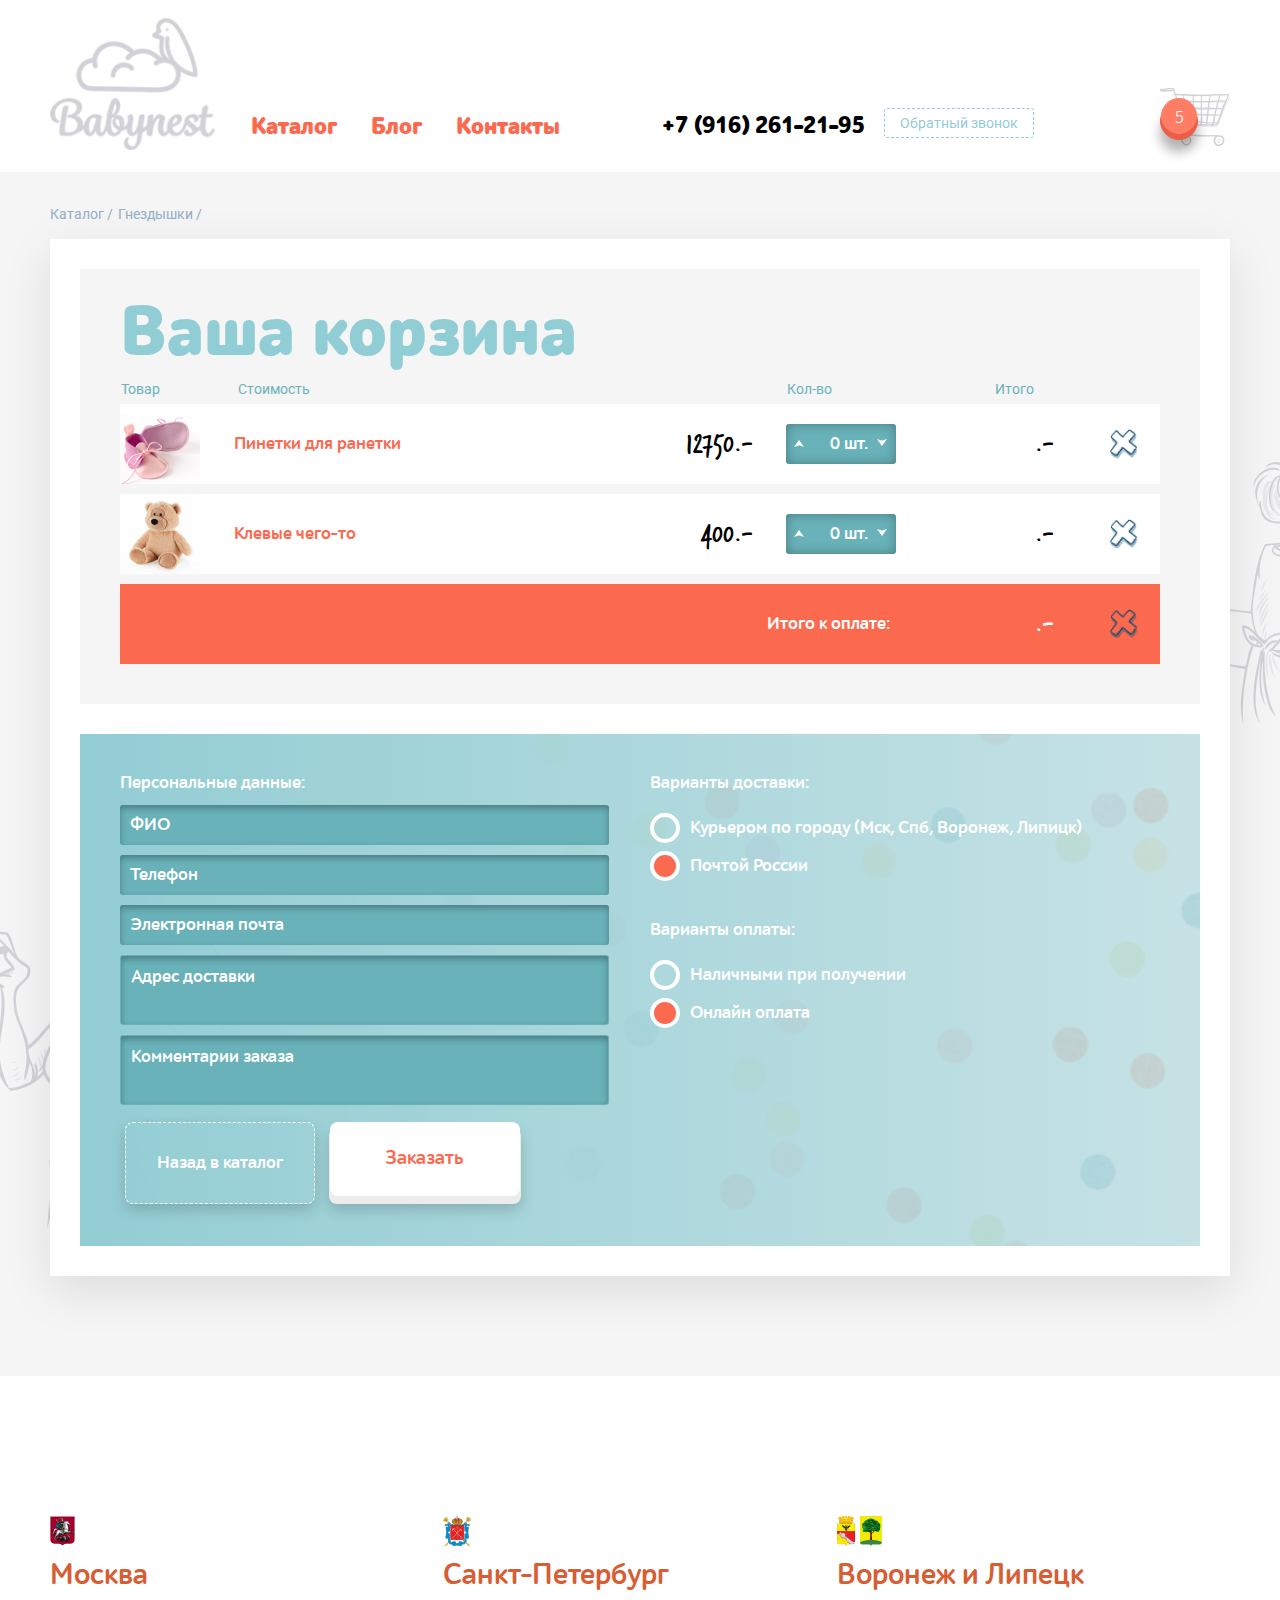
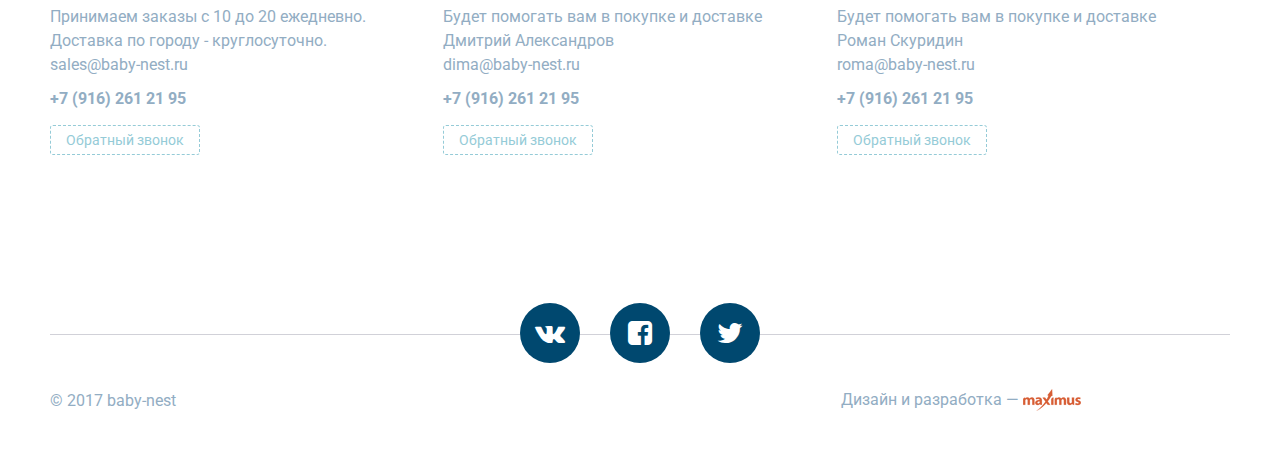
==== commit 0f5739dc: "Baby Nest" ====
--- a/bascket.html
+++ b/bascket.html
@@ -10,20 +10,23 @@
 	<meta name="description" content="">
 	<link href="https://fonts.googleapis.com/css?family=Roboto:400,500,700" rel="stylesheet">
 	<link rel="stylesheet" type="text/css" href="css/style.css">
+	<link rel="stylesheet" href="vendors/css/swiper.css">
 	<link rel="stylesheet" type="text/css" href="css/responsive.css">
 	<link rel="stylesheet" type="text/css" href="vendors/css/jquery.mCustomScrollbar.css">
 	<link rel="stylesheet" type="text/css" href="vendors/css/animate.css">
-	<link rel="stylesheet" href="vendors/css/swiper.css">	
 	<link rel="stylesheet" type="text/css" href="css/font-awesome.css">	
 	<link rel="stylesheet" type="text/css" href="slick/slick.css">
 	<link rel="stylesheet" href="vendors/css/select2.css" >
+	<link rel="stylesheet" href="vendors/css/nouislider.css" >
 	<script type="text/javascript" src="vendors/js/jquery.js"></script>
 	<script type="text/javascript" src="vendors/js/swiper.js"></script>
 	<script type="text/javascript" src="slick/slick.js"></script>
+	<script type="text/javascript" src="vendors/js/smoothscroll.js"></script>
 	<script type="text/javascript" src="vendors/js/placeholders.js"></script>
 	<script type="text/javascript" src="vendors/js/isotope-docs.min.js"></script>
 	<script type="text/javascript" src="vendors/js/jquery.mCustomScrollbar.concat.min.js"></script>
 	<script src="vendors/js/select2.js"></script>
+	<script src="vendors/js/nouislider.js"></script>
 	<script type="text/javascript" src="vendors/js/wow.min.js"></script>
 	<script>new WOW().init();</script>
 	<link rel="icon" type="image/png" href="favicon/favicon.ico" sizes="16x16">	
@@ -281,7 +284,7 @@
 											</div>
 
 											<div class="input-field">
-												<input type="mail" placeholder="Электронная почта">
+												<input type="email" placeholder="Электронная почта">
 											</div>
 
 											<div class="input-field">
@@ -459,86 +462,7 @@
 
 		<script src="js/scripts.js"></script>
 
-
-		<script>
-			
-			// $(".main-slider").slick({
-			//   dots: false,
-			//   speed: 700,
-			//   slidesToShow: 3,
-			//   arrows: false,
-			//   centerMode: true
-			//   // fade: true,
-			//   // autoplay: true,
-			//   // autoplaySpeed: 3000
-			// });
-
-			var mySwiper = new Swiper ('.swiper-container', {
-				loop: true,
-				pagination: $(".swiper-pagination"),
-				paginationClickable: true,
-				effect: 'coverflow',
-				grabCursor: true,
-				centeredSlides: true,
-				slidesPerView: 'auto',
-				coverflow: {
-					rotate: 0,
-					stretch: 0,
-					depth: 135,
-					modifier: 1,
-					slideShadows : true
-				}
-			});
-
-			$(".cart-slider").not('.slick-initialized').slick({
-				dots: true,
-				arrows: false,
-				speed: 700,
-				slidesToShow: 1,
-				fade: true,
-				autoplay: true,
-				autoplaySpeed: 17000,
-				appendDots: $(".cart-slider-pagination"),
-				zIndex: 1
-			});
-
-			$(".good-slider").not('.slick-initialized').slick({
-				dots: true,
-				arrows: false,
-				speed: 700,
-				slidesToShow: 1,
-				fade: true,
-				autoplay: true,
-				autoplaySpeed: 17000,
-				appendDots: $(".good-slider-pagination"),
-				zIndex: 1
-			});
-
-			$(".card-promo-slider").not('.slick-initialized').slick({
-		      dots: true,
-		      arrows: false,
-		      speed: 700,
-		      slidesToShow: 1,
-		      fade: true,
-		      autoplay: true,
-		      autoplaySpeed: 17000,
-		      appendDots: $(".card-promo-pagination"),
-		      zIndex: 1
-		    });
-
-			$("select").select2();
-
-			$(".feedback_slider_2").not('.slick-initialized').slick({
-				dots: true,
-				arrows: false,
-				speed: 800,
-				slidesToShow: 3,
-				slidesToScroll: 2,
-				autoplay: true,
-				autoplaySpeed: 7000
-			});
-
-		</script>
+		<script src="js/additional_scripts.js"></script>
 	
 	</div>
 
--- a/css/style.css
+++ b/css/style.css
@@ -345,7 +345,6 @@
 }
 
 .bottom-shadow {
-    /*background: rgba(245, 245, 246, 1);*/
     position: relative;
     padding-bottom: 0;
 }
@@ -378,10 +377,6 @@
 .breadcrumbs-sect {
     padding-top: 2px;
     padding-bottom: 5px;
-}
-
-.breadcrumbs-list {
-
 }
 
 .breadcrumbs-list li {
@@ -472,6 +467,9 @@
     border-radius: 50%;
     border: 4px solid #ffffff;
     background: rgba(255, 255, 255, 1);
+    -webkit-box-shadow: 0px 13px 8px 0px rgba(0, 0, 0, .11);
+    -moz-box-shadow: 0px 13px 8px 0px rgba(0, 0, 0, .11);
+    box-shadow: 0px 13px 8px 0px rgba(0, 0, 0, .11);
 }
 
 .slick-dots li button {
@@ -487,6 +485,8 @@
 
 .slick-dots li.slick-active {
     background: rgba(255, 255, 255, 0);
+    box-shadow: none;
+
 }
 
 /*-- /Slick Pagination --*/
@@ -498,6 +498,8 @@
 .header {
     background: rgba(255, 255, 255, 1);
     padding: 15px 0 25px 0;
+    position: relative;
+    z-index: 12;
 }
 
 .header .col {
@@ -523,11 +525,7 @@
     text-align: right;
 }
 
-.logo-box {
-
-}
-
-.header .col .logo {
+.logo {
     display: block;
     width: 100%;
     max-width: 170px;
@@ -535,7 +533,7 @@
     top: 3px;
 }
 
-.logo-box .logo img {
+.logo img {
     display: block;
     width: 100%;
     height: auto;
@@ -772,6 +770,109 @@
     background-position: center;
 }
 
+
+/* ----- Responsive Menu Button ------ */
+
+.respmenubtn-box {
+    display: none;
+    width: 44%;
+    text-align: center;
+    position: relative;
+    z-index: 11;
+}
+
+.respmenubtn {
+    display: inline-block;
+    vertical-align: middle;
+    width: 37px;
+    height: 35px;
+    cursor: pointer;
+    position: relative;
+    top: 0;
+    z-index: 8;
+    background: transparent;
+    border: 1px solid transparent;
+}
+
+.respmenubtn span {
+    display: block;
+    width: 35px;
+    height: 4px;
+    border: 1px solid #fb6a4f;
+    background: rgba(251, 106, 79, 1);
+    margin: 0 0 5px 0;
+    -webkit-border-radius: 2px;
+    -moz-border-radius: 2px;
+    -ms-border-radius: 2px;
+    -o-border-radius: 2px;
+    border-radius: 2px;
+
+    -webkit-transition-property: transform, border, background;
+    -webkit-transition-duration: .3s;
+    -webkit-transition-timing-function: ease;
+
+    -moz-transition-property: transform, border, background;
+    -moz-transition-duration: .3s;
+    -moz-transition-timing-function: ease;
+
+    -ms-transition-property: transform, border, background;
+    -ms-transition-duration: .3s;
+    -ms-transition-timing-function: ease;
+
+    -o-transition-property: transform, border, background;
+    -o-transition-duration: .3s;
+    -o-transition-timing-function: ease;
+
+    transition-property: transform, border, background;
+    transition-duration: .3s;
+    transition-timing-function: ease;
+}
+
+.respmenubtn span:last-child {
+    margin: 0;
+}
+
+.respmenubtn:active {
+    -webkit-tap-highlight-color: rgba(0,0,0,0); 
+    -webkit-tap-highlight-color: transparent;
+}
+
+.respmenubtn:hover span {
+    border: 1px solid #92cdd3;
+    background: rgba(146, 205, 211, 1);
+}
+
+.respmenubtn.active span {
+    position: relative;
+    top: -1px;
+    border: 1px solid #fb6a4f;
+    background: rgba(251, 106, 79, 1);
+}
+
+.respmenubtn.active span:last-child {
+    display: none;
+}
+
+.respmenubtn.active span:first-child {
+    -webkit-transform: rotate(45deg);
+    -moz-transform: rotate(45deg);
+    -o-transform: rotate(45deg);
+    transform: rotate(45deg);
+    margin: 3px 0 0 0;
+    position: relative;
+    top: 3px;
+}
+
+.respmenubtn.active span:nth-child(2) {
+    -webkit-transform: rotate(-45deg);
+    -moz-transform: rotate(-45deg);
+    -o-transform: rotate(-45deg);
+    transform: rotate(-45deg);
+}
+
+/* ----- / Responsive Menu Button ------ */
+
+
 /*-------------------------------------------*/
 /* ----- CONTENT ------ */
 /*-------------------------------------------*/
@@ -784,7 +885,7 @@
 }
 
 .shape-sect-box {
-    height: 415px;
+    height: 90%;
     width: 100%;
     overflow: hidden;
     position: absolute;
@@ -793,8 +894,9 @@
 }
 
 .moving_bg {
-    display: none;
-    height: 415px;
+    /*display: none;*/
+    display: block;
+    height: 100%;
     width: 110%;
     position: absolute;
     top: 0;
@@ -802,19 +904,6 @@
     background-image: url(../img/shape_sect.png);
     background-repeat: no-repeat;
     background-size: 100%;
-}
-
-.shape-sect-box img {
-    /*display: block;*/
-    display: none;
-    width: 110%;
-    height: auto;
-    position: absolute;
-    top: 0;
-    left: 0;
-}
-
-/*.shape-sect-box img.horizontal_moving {
     -webkit-animation: horizontal_float 18s infinite;
     -moz-animation:    horizontal_float 18s infinite;
     -o-animation:      horizontal_float 18s infinite;
@@ -875,24 +964,16 @@
     100% {
         left: -9%;
     }
-}*/
+}
 
 .promo-sect .row {
     position: relative;
     z-index: 2;
 }
 
-.h1-group {
-
-}
-
-.h1-group h1 {
-
-}
-
 .h1-descript {
     display: block;
-    width: 432px;
+    max-width: 432px;
     font-family: "ALSSchlangesans", Verdana, Arial, sans-serif;
     font-size: 20px;
     line-height: 30px;
@@ -1078,37 +1159,29 @@
     height: auto;
 }
 
-.float_elem_1 {
-
-}
-
 
 /*-- /Section 1 Main Page --*/
 
 /*-- Section 2 Main Page --*/
 
+.main-slider-sect {
+    padding: 30px 0 0 0;
+}
+
+
 .main-slider-box {
     width: 100%;
-    /*height: 570px;*/
-    max-width: 1520px;
+    height: 645px;
     margin: 0 auto;
 }
 
 .main-slider {
-  /*  display: inline-block;
-    vertical-align: top;*/
-/*height: 570px;*/
+    height: 645px;
+    margin: 0;
 }
 
 .main-slider .promo-block .slide {
-/*    display: block;
-    width: 100 %;
-    position: relative;
-    overflow: hidden;
-    max-width: 1180px;*/
     height: 510px;
-    margin: 0;
-    /*border: 30px solid #ffffff;*/
 }
 
 .main-slider .promo-block .promo-block-content {
@@ -1240,13 +1313,18 @@
     padding: 3px 0;
 }
 
+.promo-block .desktop-img {
+    display: block;
+}
+
+.promo-block .resp-img {
+    display: none;
+}
+
+
 /*-- /Section 2 Main Page --*/
 
 /*-- Section 3 Main Page --*/
-
-.advantages-thumbnails {
-
-}
 
 .advantages-thumbnails .thumbnail {
     display: inline-block;
@@ -1255,14 +1333,11 @@
     padding: 0 34px 30px 34px;
 }
 
-.advantages-thumbnails .inner {
-    
-}
-
 .advantages-thumbnails .icon-box {
     display: block;
     width: 100%;
-    height: 250px;
+    height: 260px;
+    overflow: hidden;
     margin: 2px 0 19px 0;
 }
 
@@ -1271,7 +1346,7 @@
     height: auto;
     width: auto;
     position: relative;
-    top: 0;
+    top: 10px;
     -webkit-animation: vertical_float_elem_two 3s infinite;
     -moz-animation:    vertical_float_elem_two 3s infinite;
     -o-animation:      vertical_float_elem_two 3s infinite;
@@ -1280,57 +1355,57 @@
 
 @keyframes vertical_float_elem_two {
     0% {
-        top: 0px;
+        top: 10px;
     }
 
     50% {
-        top: 15px;
+        top: -5px;
     }
 
     100% {
-        top: 0px;
+        top: 10px;
     }
 }
 
 @-webkit-keyframes vertical_float_elem_two {
     0% {
-        top: 0px;
+        top: 10px;
     }
 
     50% {
-        top: 15px;
+        top: -5px;
     }
 
     100% {
-        top: 0px;
+        top: 10px;
     }
 }
 
 @-moz-keyframes vertical_float_elem_two {
     0% {
-        top: 0px;
+        top: 10px;
     }
 
     50% {
-        top: 15px;
+        top: -5px;
     }
 
     100% {
-        top: 0px;
+        top: 10px;
     }
 }
 
 @-o-keyframes vertical_float_elem_two {
     0% {
-        top: 0px;
+        top: 10px;
     }
 
     50% {
-        top: 15px;
+        top: -5px;
     }
 
     100% {
-        top: 0px;
+        top: 10px;
     }
 }
 
@@ -1352,7 +1427,6 @@
     padding: 6px 0;
 }
 
-
 /*-- /Section 3 Main Page --*/
 
 /*-- Section 4 Main Page --*/
@@ -1364,24 +1438,17 @@
     padding: 90px 0 30px 0;
 }
 
-.feedback_slider-block {
-
-}
-
-.feedback_slider {
-
-}
-
 .feedback_slider .slide {
     display: inline-block;
     vertical-align: top;
     width: auto;
-    margin: 30px 4px;
+    max-width: 380px;
+    margin: 30px 5px;
 }
 
 .feedback_slider .slide img {
     display: block;
-    max-width: 380px;
+    width: 100%;
     height: auto;
     -webkit-box-shadow: 0px 10px 24px 0px rgba(0, 0, 0, .4);
     -moz-box-shadow: 0px 10px 24px 0px rgba(0, 0, 0, .4);
@@ -1401,198 +1468,6 @@
     border: 5px solid #ee3a51;
     background: transparent;
 }
-
-
-/*
-.testimonials-thumbnails {
-
-}
-
-.testimonials-thumbnails .thumbnail {
-    display: inline-block;
-    vertical-align: top;
-    width: 33.33%;
-    padding: 10px;
-}
-
-.testimonials-thumbnails .thumbnail .inner {
-    padding: 5px 0;
-    background: rgba(255, 255, 255, 1);
-    -webkit-box-shadow: 0px 10px 24px 0px rgba(0, 0, 0, .4);
-    -moz-box-shadow: 0px 10px 24px 0px rgba(0, 0, 0, .4);
-    box-shadow: 0px 10px 24px 0px rgba(0, 0, 0, .4);
-}
-
-.header-testimonials {
-    padding: 15px 5% 19px 5%;
-}
-
-.header-testimonials .col {
-    display: inline-block;
-    vertical-align: middle;
-}
-
-.header-testimonials .col-1 {
-    width: 50%;
-}
-
-.header-testimonials .col-2 {
-    width: 50%;
-    text-align: right;
-}
-
-.author-photo-box {
-    display: inline-block;
-    vertical-align: middle;
-    width: 40px;
-    height: 40px;
-    margin: 0 5% 0 0;
-}
-
-.author-photo-box img {
-    display: block;
-    min-width: 100%;
-    min-height: 100%;
-}
-
-.header-testimonials .p-1 {
-    display: inline-block;
-    vertical-align: middle;
-    font-family: "Roboto", Verdana, Arial, sans-serif;
-    font-size: 16px;
-    line-height: 24px;
-    font-weight: 500;
-    color: #000000;
-}
-
-.subscribe-link {
-    display: inline-block;
-    vertical-align: middle;
-    background: rgba(56, 151, 240, 0);
-    width: 100px;
-    padding: 3px 1%;
-    font-family: "Roboto", Verdana, Arial, sans-serif;
-    font-size: 14px;
-    line-height: 20px;
-    font-weight: normal;
-    color: #3897f0;
-    text-align: center;
-    border: 1px solid #3897f0;
-    -webkit-border-radius: 4px;
-    -moz-border-radius: 4px;
-    -ms-border-radius: 4px;
-    -o-border-radius: 4px;
-    border-radius: 4px;
-
-    -webkit-transition-property: color, background;
-    -webkit-transition-duration: .3s;
-    -webkit-transition-timing-function: ease;
-
-    -moz-transition-property: color, background;
-    -moz-transition-duration: .3s;
-    -moz-transition-timing-function: ease;
-
-    -ms-transition-property: color, background;
-    -ms-transition-duration: .3s;
-    -ms-transition-timing-function: ease;
-
-    -o-transition-property: color, background;
-    -o-transition-duration: .3s;
-    -o-transition-timing-function: ease;
-
-    transition-property: color, background;
-    transition-duration: .3s;
-    transition-timing-function: ease;
-}
-
-.subscribe-link:link,
-.subscribe-link:visited {
-    background: rgba(56, 151, 240, 0);
-    color: #3897f0;
-}
-
-.subscribe-link.active,
-.subscribe-link:active {
-    background: rgba(56, 151, 240, 1);
-    color: #ffffff;
-}
-
-.subscribe-link:hover {
-    background: rgba(56, 151, 240, 1);
-    color: #ffffff;
-}
-
-.testimonials-thumbnails .photo-th-box {
-    display: block;
-    width: 100%;
-    height: 190px;
-    overflow: hidden;
-}
-
-.testimonials-thumbnails .photo-th-box img {
-    display: block;
-    min-width: 100%;
-    min-height: 100%;
-
-    -webkit-transition-property: transform;
-    -webkit-transition-duration: 3s;
-    -webkit-transition-timing-function: ease;
-
-    -moz-transition-property: transform;
-    -moz-transition-duration: 3s;
-    -moz-transition-timing-function: ease;
-
-    -ms-transition-property: transform;
-    -ms-transition-duration: 3s;
-    -ms-transition-timing-function: ease;
-
-    -o-transition-property: transform;
-    -o-transition-duration: 3s;
-    -o-transition-timing-function: ease;
-
-    transition-property: transform;
-    transition-duration: 3s;
-    transition-timing-function: ease;
-}
-
-.testimonials-thumbnails .inner:hover .photo-th-box img {
-    -webkit-transform: scale(1.09);
-    -moz-transform: scale(1.09);
-    -ms-transform: scale(1.09);
-    -o-transform: scale(1.09);
-    transform: scale(1.09);
-}
-
-.thumbnail-content {
-    padding: 0 5%;
-}
-
-.thumbnail-content .count-likes-block {
-    padding: 25px 0 0 0;
-}
-
-.thumbnail-content .count-likes-block p {
-    font-family: "Roboto", Verdana, Arial, sans-serif;
-    font-size: 14px;
-    line-height: 24px;
-    font-weight: bold;
-    color: #000000;
-    padding: 5px 0;
-}
-
-.thumbnail-content .count-likes-block p i {
-    font-size: 14px;
-    color: #000000;
-}
-
-.thumbnail-content p {
-    font-family: "Roboto", Verdana, Arial, sans-serif;
-    font-size: 16px;
-    line-height: 24px;
-    font-weight: normal;
-    color: #000000;
-    padding: 12px 0;
-}*/
 
 /*-- /Section 4 Main Page --*/
 
@@ -1612,7 +1487,6 @@
     background-repeat: no-repeat;
     background-size: cover;
     position: relative;
-    /*height: 300px;*/
     -webkit-box-shadow: 0px 17px 70px 0px rgba(0, 0, 0, .3);
     -moz-box-shadow: 0px 17px 70px 0px rgba(0, 0, 0, .3);
     box-shadow: 0px 17px 70px 0px rgba(0, 0, 0, .3);
@@ -1659,16 +1533,16 @@
 .choise-form-block .checkbox-block {
     width: 21%;
     padding: 0 1%;
-    margin: 24px 0 10px 0;
+    margin: 20px 0 10px 0;
 }
 
 .checkbox-block label {
     font-family: "ALSSchlangesans", Verdana, Arial, sans-serif;
     font-size: 18px;
-    line-height: 23px;
+    line-height: 30px;
     font-weight: bold;
     color: #ffffff;
-    padding: 19px 0 0 61px;
+    padding: 17px 0 0 61px;
     position: relative;
 }
 
@@ -1716,10 +1590,6 @@
     left: 0;
     z-index: -1;
     opacity: .01;
-}
-
-.goods-thumbnails {
-
 }
 
 .goods-thumbnails .good-thumbnail {
@@ -1824,16 +1694,28 @@
 
 .good-thumbnail .inner:link img,
 .good-thumbnail .inner:visited img {
-
+    -webkit-transform: scale(1);
+    -moz-transform: scale(1);
+    -ms-transform: scale(1);
+    -o-transform: scale(1);
+    transform: scale(1);
 }
 
 .good-thumbnail .inner.active img,
 .good-thumbnail .inner:active img {
-transform: scale(1.05);
+    -webkit-transform: scale(1.05);
+    -moz-transform: scale(1.05);
+    -ms-transform: scale(1.05);
+    -o-transform: scale(1.05);
+    transform: scale(1.05);
 }
 
 .good-thumbnail .inner:hover img {
-transform: scale(1.05);
+    -webkit-transform: scale(1.05);
+    -moz-transform: scale(1.05);
+    -ms-transform: scale(1.05);
+    -o-transform: scale(1.05);
+    transform: scale(1.05);
 }
 
 .good-thumbnail p {
@@ -1966,10 +1848,6 @@
     box-shadow: 0px 15px 53px 0px rgba(0, 0, 0, .1);
 }
 
-.blog-slider {
-
-}
-
 .blog-slider .slide {
     display: block;
     width: 100%;
@@ -1984,6 +1862,14 @@
     min-height: 100%;
 }
 
+.blog-slider img.desktop-img {
+    display: block;
+}
+
+.blog-slider img.resp-img {
+    display: none;
+}
+
 .blog-slider-pagination {
     position: absolute;
     bottom: 35px;
@@ -1994,6 +1880,10 @@
 /*-- /Section 1 Blog Inner --*/
 
 /*-- Section 1 Good Page --*/
+
+.card-block-sect {
+    overflow: hidden;
+}
 
 .card-block-sect {
     overflow: hidden;
@@ -2034,11 +1924,6 @@
     z-index: 2;    
 }
 
-.card-block .col {
-    display: inline-block;
-    vertical-align: top;
-}
-
 .card-block .col-1 {
     width: 42%;
     padding: 26px 0 0 37px;
@@ -2046,7 +1931,7 @@
 
 .card-block .col-2 {
     width: 58%;
-    padding: 39px 0 0 0;
+    padding: 36px 0 0 0;
 }
 
 .card-block h1 {
@@ -2156,7 +2041,6 @@
 }
 
 .card-btns {
-    /*margin: 39px 0 0px 0;*/
     margin: 39px 0 32px 0;
 }
 
@@ -2256,7 +2140,7 @@
     bottom: 0;
     right: 0;
     text-align: right;
-    padding: 10px 37px 32px 0;
+    padding: 10px 37px 34px 0;
 }
 
 .good-slider-pagination ul {
@@ -2273,10 +2157,6 @@
     border-top: none;
 }
 
-.photos-slider {
-
-}
-
 .photos-slider .slide {
     display: block;
     width: 100%;
@@ -2290,14 +2170,24 @@
     min-height: 100%;
 }
 
+.photos-slider img.desktop-img {
+    display: block;
+}
+
+.photos-slider img.resp-img {
+    display: none;
+}
+
 .photos-slider-pagination {
     position: absolute;
     bottom: 35px;
-    right: 65px;
-    height: 30px;
+    right: 37px;
     text-align: right;
     z-index: 3;
-    outline: 1px solid red;
+}
+
+.photos-slider-pagination .slick-dots {
+    padding: 0;
 }
 
 /*-- /Section 1 Good Page --*/
@@ -2335,18 +2225,15 @@
     margin: 14px 0 22px 0;
 }
 
-.two-cols-item .col {
+.two-cols-item .item-col {
     display: table-cell;
     vertical-align: top;
 }
 
-.two-cols-item .col-1 {
+.two-cols-item .item-col-1 {
     width: 13%;
-    max-width: 49px;
-}
-
-.two-cols-item .col-2 {
-
+    /*max-width: 49px;*/
+    padding: 0 10px 0 0;
 }
 
 .two-cols-item h3 {
@@ -2487,10 +2374,6 @@
     padding: 0;
 }
 
-.use-descripts img {
-
-}
-
 /*-- Section 2 Good Page --*/
 
 /*-- Section 3 Good Page --*/
@@ -2604,10 +2487,6 @@
 
 /*-- Section 1 Bsket Page --*/
 
-.good-card {
-
-}
-
 .good-card.margin-bt-55 {
     margin-bottom: 55px;
 }
@@ -2654,11 +2533,7 @@
 }
 
 .good-card h1 {
-    padding: 5px 0 36px 0;
-}
-
-.bascket-table {
-
+    padding: 5px 0;
 }
 
 .bascket-row {
@@ -2776,16 +2651,8 @@
     min-height: 80px;
 }
 
-/*.bascket-row:nth-child(1) {
-    margin: 0;
-}*/
-
 .bascket-row:nth-child(2) {
     margin: 0 0 10px 0;
-}
-
-.bascket-row .cell-1 {
-
 }
 
 .bascket-row .cell-1 .img-box {
@@ -2808,7 +2675,6 @@
     line-height: 24px;
     font-weight: bold;
     color: #fb6a4f;
-    /*padding: 3px 1%;*/
 }
 
 .bascket-row .cell-3 p {
@@ -2817,7 +2683,6 @@
     line-height: 34px;
     font-weight: normal;
     color: #000000;
-    /*padding: 3px 1%;*/
 }
  
 .bascket-row .cell-3 p input {
@@ -2840,7 +2705,6 @@
     line-height: 34px;
     font-weight: normal;
     color: #000000;
-    /*padding: 3px 1%;*/
 }
 
 .bascket-row .cell-5 p input {
@@ -3012,10 +2876,6 @@
 
 .form-box {
     padding: 11px 0 5px 0;
-}
-
-.form-box .col {
-
 }
 
 .form-box .col-1 {
@@ -3256,10 +3116,6 @@
     padding: 0 0 25px 0;
 }
 
-.footer .row {
-
-}
-
 .contacts-sect {
     background: rgba(255, 255, 255, 1);
     padding: 40px 0 30px 0;
@@ -3274,10 +3130,6 @@
     vertical-align: top;
     width: 33.33%;
     padding: 20px 6% 25px 0;
-}
-
-.contacts-thumbnails .inner {
-
 }
 
 .city-coat-box {
@@ -3535,7 +3387,6 @@
     opacity: 1;
 }
 
-
 /*-- Floats Elements --*/
 
 .floats-elements .row {
@@ -3939,7 +3790,6 @@
 
 }
 
-
 /*-- /Floats Elements --*/
 
 
@@ -3953,12 +3803,8 @@
     position: fixed;
     top: 0;
     left: 0;
-    z-index: 11;
-}
-
-/*.popups-section.scroll {
-    height: 100vh;
-}*/
+    z-index: 12;
+}
 
 .popup-bg {
     /*display: block;*/
@@ -3969,7 +3815,7 @@
     position: fixed;
     top: 0;
     left: 0;
-    background: rgba(255, 255, 255, .5);
+    background: rgba(255, 255, 255, .8);
 }
 
 .popup-block {
@@ -3983,6 +3829,14 @@
 }
 
 .popup-block:after {
+    display: inline-block;
+    vertical-align: middle;
+    content: "";
+    height: 100vh;
+    width: 1%;
+}
+
+.popup-block:before {
     display: inline-block;
     vertical-align: middle;
     content: "";
@@ -4012,6 +3866,39 @@
     box-shadow: 0px 5px 15px 0px rgba(0,0,0,0.3);
 }
 
+.close-popup {
+    display: block;
+    width: 40px;
+    height: 40px;
+    cursor: pointer;
+    background: rgba(115, 145, 164, .9);
+    border: 1px solid transparent;
+    text-align: center;
+    position: absolute;
+    top: 3%;
+    right: 1%;
+    z-index: 2;
+    font-family: "Roboto", Verdana, Arial, sans-serif;
+    font-size: 25px;
+    line-height: 39px;
+    font-weight: normal;
+    color: #ffffff;
+    -webkit-border-radius: 50%;
+    -moz-border-radius: 50%;
+    -ms-border-radius: 50%;
+    -o-border-radius: 50%;
+    border-radius: 50%;
+    -webkit-box-shadow: 0px 2px 5px 0px rgba(0, 0, 0, .2);
+    -moz-box-shadow: 0px 2px 5px 0px rgba(0, 0, 0, .2);
+    box-shadow: 0px 2px 5px 0px rgba(0, 0, 0, .2);
+}
+
+.close-popup:after {
+    content: "\2716";
+    position: relative;
+    top: 1px;
+}
+
 .popup h2 {
     color: #ffffff;
     padding: 0 0 42px 0;
@@ -4033,28 +3920,4 @@
     margin: 0 0 44px 0;
 }
 
-/*-- .Popups --*/
-
-
-/*
-.main-slider.slick-initialized .slick-slide {
-    margin: 0 20px;
-    transform: translate3d(0px, 0px, -648.5px);
-    z-index: 2;
-}
-
-.main-slider.slick-initialized .slick-slide.slick-current.slick-current {
-   transform: translate3d(0px, 0px, -648.5px);
-   z-index: 3;
-}
-
-.main-slider .swiper-pagination-bullet {
-    width: 30px;
-    height: 30px;
-    -webkit-border-radius: 50%;
-    -moz-border-radius: 50%;
-    -ms-border-radius: 50%;
-    -o-border-radius: 50%;
-    border-radius: 50%;
-    border: 4px solid #ffffff;
-}*/+/*-- /Popups --*/--- a/css/responsive.css
+++ b/css/responsive.css
@@ -1,26 +1,927 @@
 @media only screen and (max-width: 1280px) {
 
-
+	/*-- Header --*/
+
+	.header .col-2 {
+	    width: 34%;
+	}
+
+	.header .col-3 {
+	    width: 39%;
+	}
+
+	/*-- /Header --*/
 
 }
 
 
 @media only screen and (max-width: 1024px) {
 
+	.row {
+		padding: 0 2%;
+	}
+
+	/*-- Header --*/
+
+	.header .col-1 {
+	    width: 13%;
+	}
+
+	.logo {
+	    max-width: 90px;
+	}
+
+	.header .col-2 {
+	    width: 38%;
+	    padding: 0 0 0 2%;
+	}
+
+	.header .col-3 {
+	    width: 39%;
+	    text-align: right;
+	}
+
+	.tel-link {
+	    margin: 5px 9px;
+	    font-size: 18px;
+	    line-height: 21px;
+	}
+
+	.main-nav {
+	    margin: 0;
+	}
+
+	.main-nav li {
+	    padding: 5px 9px;
+	}
+
+	.main-nav li {
+	    padding: 5px 9px;
+	}
+
+	.main-nav li a {
+	    font-size: 22px;
+	    line-height: 22px;
+	}
+
+	/*-- /Header --*/
+
+	/*-- Section 1 Good Page --*/
+
+	.card-block {
+
+	}
+
+	.card-block .inner {
+
+	}
+
+	.card-block .inner .col-2 {
+		float: none;
+		width: 100%;
+	}
+
+	.card-block .inner .col-1 {
+		float: none;
+		width: 100%;
+	}
+
+	.good-slider {
+	    width: 100%;
+	    height: 570px;
+	    margin: 0;
+	}
+
+	.choise-box {
+	    display: inline-block;
+	    vertical-align: top;
+	    margin: 12px 2% 12px 0;
+	}
+
+	.select-box {
+		padding: 5px 0 0 0;
+	}
+
+	/*-- /Section 1 Good Page --*/
+
+	/*-- Section 2 Good Page --*/
+
+	.two-cols-box .col-1,
+	.two-cols-box .col-2 {
+		display: block;
+		width: 100%;
+		padding: 0;
+	}
+
+	.two-cols-item .col {
+	    display: table-cell;
+	    vertical-align: top;
+	    /*width: auto;*/
+	}
+
+	/*-- /Section 2 Good Page --*/
 
 }
 
-
-@media only screen and (max-width: 737px) {
-
-
+@media only screen and (max-width: 900px) {
+
+	/*-- Header --*/
+
+	.header {
+	    padding: 3px 0 10px 0;
+	}
+
+	.header .col-2 {
+	    width: 46%;
+	}
+
+	.header .col-3 {
+	    width: 29%;
+	}
+
+	.header .col-4 {
+	    width: 12%;
+	    text-align: right;
+	}
+
+	/*-- /Header --*/
+
+	/*-- Section 1 Catalog Page --*/
+
+	.choise-block h2 {
+	    font-size: 64px;
+	    line-height: 65px;
+	}
+
+	.choise-form-block {
+	    margin: 15px 0;
+	}
+
+	.choise-form-block .checkbox-block {
+	    width: auto;
+	    margin: 20px 6px 10px 2px;
+	}
+
+	.range-slide-box {
+	    width: 100%;
+	}
+
+	/*-- /Section 1 Catalog Page --*/
+
+	/*-- Mosaik --*/
+
+	.grid-sizer {
+	    width: 49.6%;
+	}
+
+	.mosaik-thumbnails .thumbnail {
+	    width: 49.6%;
+    }
+
+	/*-- /Mosaik --*/
 
 }
 
 
+@media only screen and (max-width: 768px) {
+
+	/*-- Header --*/
+
+	.wrapper {
+		padding-top: 84px;
+	}
+
+	.header {
+		display: block;
+		width: 100%;
+		position: fixed;
+		top: 0;
+		left: 0;
+		-webkit-box-shadow: 0px 5px 5px 0px rgba(0, 0, 0, .2);
+		-moz-box-shadow: 0px 5px 5px 0px rgba(0, 0, 0, .2);
+		box-shadow: 0px 5px 5px 0px rgba(0, 0, 0, .2);
+	}
+
+	.header .col-1 {
+	    width: 19%;
+	}
+
+	.header .col-2 {
+	    width: 15%;
+	}
+
+	.header .col-3 {
+	    width: 51%;
+	}
+
+	.header .col-4 {
+	    width: 15%;
+	}
+
+	.respmenubtn-box {
+		display: inline-block;
+		vertical-align: bottom;
+		width: 100%;
+	}
+
+	.main-nav-block {
+		/*display: block;*/
+		display: none;
+		width: 100%;
+		height: 100vh;
+		position: fixed;
+		top: 0;
+		left: 0;
+		z-index: 12;
+		padding: 20px 2%;
+		background: rgba(255, 255, 255, .9);
+	}
+
+	.main-nav {
+		text-align: center;
+	}
+
+	.main-nav li {
+		display: block;
+		width: 100%;
+	}
+
+	.main-nav li a {
+		display: block;
+		font-size: 28px;
+		line-height: 30px;
+	}
+
+	/*-- /Header --*/
+
+	/*-- Section 1 Main Page --*/
+
+	.promo-sect {
+		padding-top: 113px;
+	}
+
+	h1 {
+	    font-size: 66px;
+	    line-height: 68px;
+	}
+
+	.h1-descript {
+	    max-width: 532px;
+	    font-size: 20px;
+	    line-height: 30px;
+	}
+
+	.white-pill {
+	    min-width: 190px;
+	    margin: 15px 0;
+	}
+
+	/*-- /Section 1 Main Page --*/
+
+	/*-- Section 2 Main Page --*/
+
+	.main-slider-box {
+	    height: 439px;
+	    width: 98%;
+	    margin: 0 auto;
+	}
+
+	.main-slider {
+	    height: 385px;
+	}
+
+	.main-slider .promo-block .promo-block-content {
+	    height: 325px;
+	}
+
+	.block-content {
+	    height: 345px;
+	}
+
+	.bottom-block {
+	    bottom: 20px;
+	    padding: 0 0 10px 3.5%;
+	}
+
+	.main-slider-box .swiper-slide-active {
+	    -webkit-box-shadow: 0px 10px 23px 0px rgba(0,0,0,0.2);
+	    -moz-box-shadow: 0px 10px 23px 0px rgba(0,0,0,0.2);
+	    box-shadow: 0px 10px 23px 0px rgba(0,0,0,0.2);
+	}
+
+	.main-slider-box .swiper-pagination-bullets {
+		bottom: 90px;
+		left: -35px;
+	}
+
+	/*-- /Section 2 Main Page --*/
+
+	/*-- Section 3 Main Page --*/
+
+	.advantages-thumbnails .thumbnail {
+	    width: 50%;
+	    padding: 0 4% 15px 13px;
+	}
+
+	.advantages-thumbnails .p-1 {
+	    font-size: 20px;
+	    line-height: 24px;
+	}
+
+	.advantages-thumbnails .icon-box {
+	    overflow: hidden;
+	}
+
+	/*-- /Section 3 Main Page --*/
+
+	/*-- Contacts --*/
+
+	.contacts-thumbnails .thumbnail {
+		width: 50%;
+	}
+
+	.contacts-thumbnails {
+	    padding: 5px 0 4px 0;
+	}
+
+	.contacts-th-contacts .p-1 {
+	    font-size: 25px;
+	    line-height: 28px;
+	}
+
+	.contacts-thumbnails .thumbnail {
+	    padding: 20px 4% 25px 0;
+	}
+
+	/*-- /Contacts --*/
+
+	/*-- Section 1 Catalog Page --*/
+
+	.choise-block {
+	    padding: 20px 3%;
+	    border: 15px solid #ffffff;
+	}
+
+	.choise-block h2 {
+	    font-size: 56px;
+	    line-height: 57px;
+	}
+
+	.good-thumbnail {
+	    margin: 5px 0 30px 0;
+	}
+
+	.goods-thumbnails .good-thumbnail {
+	    width: 50%;
+	}
+
+	/*-- /Section 1 Catalog Page --*/
+
+	/*-- Mosaik --*/
+
+	.mosaik-box {
+	    margin: 16px 0 26px 0;
+	}
+
+	.grid-sizer {
+	    width: 49.5%;
+	    min-width: 270px;
+	}
+
+	.mosaik-thumbnails .thumbnail {
+	    width: 49.5%;
+	    min-width: 270px;
+    }
+
+	/*-- /Mosaik --*/
+
+	/*-- Section 1 Blog Inner --*/
+
+	.blog-slider .slide {
+	    height: 380px;
+	    border: 15px solid #ffffff;
+	}
+
+	.blog-slider-pagination {
+	    bottom: 13px;
+	}
+
+	.blog-slider-pagination .slick-dots {
+		padding: 10px 0;
+	}
+
+	.slick-dots li {
+	    width: 20px;
+	    height: 20px;
+	}
+
+	/*-- /Section 1 Blog Inner --*/
+
+	/*-- Section 1 Good Page --*/
+
+	.good-slider {
+	    width: 100%;
+	    height: 370px;
+	    margin: 0;
+	}
+
+	.good-slider .slide {
+		overflow: hidden;
+		height: 370px;
+	}
+
+	.good-slider .slide img {
+	    width: 100%;
+	    height: auto;
+	}
+
+	.choise-box {
+	    margin: 5px 2% 5px 0;
+	}
+
+	/*-- /Section 1 Good Page --*/
+
+	/*-- Popups --*/
+
+	.popup {
+		max-height: 91vh;
+	    padding: 16px 2.6%;
+	    border: 15px solid #ffffff;
+	}
+
+	.popup h2 {
+	    padding: 0 0 10px 0;
+	}
+
+	.popup .radio_btns-block {
+	    padding: 15px 0 10px 0;
+	}
+
+	.popup .card-btns {
+	    margin: 0 0 8px 0;
+	}
+
+	.popup .card-btns  .transparent-pill {
+	    margin: 5px;
+	    padding: 10px 1%;
+	}
+
+	.popup .card-btns a.white-pill,
+	.popup .card-btns button.white-pill {
+	    margin: 8px 5px 7px 5px;
+	}
+
+	.popup .card-btns .white-pill span {
+	    padding: 5px 1% 4px 1%;
+	    top: -4px;
+	}
+
+    /*-- /Popups --*/
+
+}
+
+@media only screen and (max-width: 600px) {
+
+	h1 {
+	    font-size: 59px;
+	    line-height: 60px;
+	}
+
+	h2 {
+	    font-size: 43px;
+	    line-height: 53px;
+	}
+
+	/*-- Section 1 Main Page --*/
+
+	.promo-sect {
+		padding-top: 79px;
+	}
+
+	/*-- /Section 1 Main Page --*/
+
+	/*-- Section 2 Main Page --*/
+
+	.main-slider-box .swiper-pagination-bullets {
+		bottom: 62px;
+		left: -4px;
+	}
+
+	.main-slider-box span.swiper-pagination-bullet {
+	    width: 20px;
+	    height: 20px;
+	}
+
+	.promo-block {
+		border: 12px solid #ffffff;
+	}
+
+	.main-slider .promo-block .promo-block-content {
+	    height: 361px;
+	}
+
+	.promo-block .promo-block-content .bottom-block {
+	    width: 100%;
+	    padding: 0 0 15px 3.5%;
+	}
+
+    /*-- /Section 2 Main Page --*/
+
+    /*-- Mosaik --*/
+
+	.grid-sizer {
+	    width: 98%;
+	}
+
+	.mosaik-thumbnails .thumbnail {
+	    width: 98%;
+    }
+
+	/*-- /Mosaik --*/
+
+	/*-- Section 1 Good Page --*/
+
+	.good-slider {
+	    height: 310px;
+	}
+
+	.good-slider .slide {
+		height: 310px;
+	}
+
+	.card-block .col-1 {
+	    width: 42%;
+	    padding: 5px 0 0 12px;
+	}
+
+	.card-block .price-box {
+	    left: 6px;
+	}
+
+	.card-btns {
+	    margin: 31px 0;
+	}
+
+	.transparent-pill {
+	    margin: 24px 5px;
+	    padding: 15px 1%;
+	}
+
+	.card-btns a.white-pill,
+	.card-btns button.white-pill {
+	    margin: 11px 5px 7px 5px;
+	}
+
+	.white-pill span {
+	    padding: 9px 1%;
+	    top: -5px;
+	}
+
+	/*-- /Section 1 Good Page --*/
+
+	/*-- Footer --*/
+
+	.footer {
+	    padding: 0 0 5px 0;
+	}
+
+	.footer .bottom-row .col-1,
+	.footer .bottom-row .col-2 {
+		width: 100%;
+		text-align: center;
+	}
+
+	.footer p {
+		padding: 7px 0;
+	}
+
+	.footer .bottom-row .col {
+	    padding: 0 0 5px 0;
+	}
+
+	/*-- /Footer --*/
+
+}
 
 @media only screen and (max-width: 480px) {
 
-
+	h1 {
+	    font-size: 52px;
+	    line-height: 54px;
+	}
+
+	h2 {
+	    font-size: 40px;
+	    line-height: 43px;
+	}
+
+	/*-- Header --*/
+
+	.header {
+	    padding: 2px 0 3px 0;
+	}
+
+	.header .col {
+		vertical-align: middle;
+	}
+
+	.header .col-1 {
+	    width: 23%;
+	    padding: 0 0 0 2%;
+	}
+
+	.header .col-3 {
+	    width: 48.5%;
+	}
+
+	.header .col-4 {
+	    width: 13.5%;
+	}
+
+	.tel-link {
+	    font-size: 13px;
+	    line-height: 13px;
+	}
+
+	.call-back-btn {
+	    margin: 5px 10px;
+	    padding: 4px 7px;
+	    font-size: 13px;
+	    line-height: 13px;
+	}
+
+	.bascket-icon {
+	    display: block;
+		width: 40px;
+		height: 34px;
+		position: relative;
+		top: -10px;
+	}	
+
+	.count-bascket-googds {
+	    top: 17px;
+	    z-index: 2;
+	}
+
+	.count-bascket-googds .inner-circle {
+	    top: -3px;
+	}
+
+	/*-- /Header --*/
+
+	/*-- Section 1 Main Page --*/
+
+	.h1-descript {
+	    font-size: 20px;
+	    line-height: 27px;
+	}
+
+	.float-img-box {
+	    width: 315px;
+	    height: 268px;
+	    left: initial;
+	    top: 34%;
+	    right: 0;
+	    margin: initial;
+	}
+
+	/*-- /Section 1 Main Page --*/
+
+	/*-- Section 2 Main Page --*/
+
+	.promo-block .bottom-block p {
+		font-size: 16px;
+		line-height: 20px;
+	}
+
+	.main-slider p.good-price {
+	    font-size: 28px;
+	    line-height: 34px;
+	}
+
+	.promo-block .desktop-img {
+		display: none;
+	}
+
+	.promo-block .resp-img {
+		display: block;
+	}
+
+	/*-- /Section 2 Main Page --*/
+
+	/*-- Section 3 Main Page --*/
+
+	.advantages-thumbnails .thumbnail {
+	    width: 100%;
+	    padding: 0 1% 15px 1%;
+	}
+
+	.advantages-thumbnails .icon-box {
+	    height: 262px;
+	}
+
+	/*-- /Section 3 Main Page --*/
+
+	/*-- Section 4 Main Page --*/
+
+	.feedback-sect {
+	    padding: 5px 0 14px 0;
+	}
+
+	/*-- /Section 4 Main Page --*/
+
+	/*-- Contacts --*/
+
+	.contacts-thumbnails .thumbnail {
+		width: 100%;
+		padding: 10px 2%;
+		text-align: center;
+	}
+
+	/*-- /Contacts --*/
+
+	/*-- Section 1 Catalog Page --*/
+
+	.choise-block h2 {
+	    font-size: 39px;
+	    line-height: 40px;
+	}
+
+	.noUi-value .text_val {
+		display: block;
+	    font-size: 13px !important;
+	    line-height: 14px !important;
+	}
+
+	.noUi-pips-horizontal {
+	    padding: 6px 0 10px 0 !important;
+	}
+
+	/*-- /Section 1 Catalog Page --*/
+
+	/*-- Section 2 Catalog Page --*/
+
+	.goods-thumbnails .good-thumbnail {
+	    width: 90%;
+	    display: block;
+	    margin: 20px auto;
+	    text-align: center;
+	    border-bottom: 1px solid #dfdfdf;
+	}
+
+	/*-- /Section 2 Catalog Page --*/
+
+	/*-- Mosaik --*/
+
+	.grid-sizer {
+	    width: 100%;	}
+
+	.mosaik-thumbnails .thumbnail {
+	    width: 100%;
+    }
+
+	/*-- /Mosaik --*/
+
+	/*-- Section 1 Blog Inner --*/
+
+	.blog-slider img.desktop-img {
+	    display: none;
+	}
+
+	.blog-slider img.resp-img {
+	    display: block;
+	}
+
+	/*-- /Section 1 Blog Inner --*/
+
+	/*-- Section 1 Good Page --*/
+
+	.card-block {
+	    border: 15px solid #ffffff;
+	}
+
+	.card-block .col-2 {
+	    padding: 12px 0 0 0;
+	}
+
+	.good-slider {
+	    height: 260px;
+	}
+
+	.good-slider .slide {
+		height: 260px;
+	}
+
+	.good-slider-pagination {
+	    padding: 10px 37px 10px 0;
+	}
+
+	.card-block h1 {
+	    font-size: 44px;
+	    line-height: 46px;
+	}
+
+	.select2-container {
+	    min-width: 230px !important;
+	}
+
+	/*-- /Section 1 Good Page --*/
+
+	/*-- Section 1 Good Page --*/
+
+	.card-block-sect {
+	    padding: 30px 0 24px 0;
+	}
+
+	.photos-slider .slide {
+	    height: 310px;
+	}
+
+	.photos-slider-box {
+	    border: 15px solid #ffffff;
+	}
+
+	.photos-slider img.desktop-img {
+	    display: none;
+	}
+
+	.photos-slider img.resp-img {
+	    display: block;
+	}
+
+	/*-- /Section 1 Good Page --*/
+
+	/*-- Section 2 Good Page --*/
+
+	.bottom-shadow .row {
+	    padding-bottom: 20px;
+	}
+
+	.two-cols-item h3 {
+	    font-size: 23px;
+	    line-height: 23px;
+	}
+
+	.two-cols-item .item-col {
+		display: block;
+		text-align: center;
+	}
+
+	.two-cols-item .item-col-1 {
+		width: 100%;
+	    padding: 10px 0px 20px 0;
+	}
+
+	.two-cols-item .icon-box {
+	    width: 100px;
+	    height: 100px;
+	    margin: 6px auto;
+	    padding: 0;
+	}
+
+	.use-descripts li {
+	    margin: 20px 20px 10px 20px;
+	}
+
+	.use-descripts .tooltip {
+	    min-width: 160px;
+	    top: -23px;
+	}
+
+	.use-descripts li .tooltip.visibility {
+	    top: -37px;
+	}
+
+	/*-- /Section 2 Good Page --*/
+
+	/*-- Popups --*/
+
+	.popup {
+		padding: 12px 2.3%;
+	}
+
+	.popup h2 {
+		font-size: 38px;
+		line-height: 42px;
+	}
+
+	/*-- /Popups --*/
+
+}
+
+@media only screen and (min-width: 769px) {
+
+	.wrapper {
+		padding-top: 0;
+	}
+
+	/*-- Header --*/
+
+	.main-nav-block {
+		display: block !important;
+		height: auto !important;
+	}
+
+	/*-- /Header --*/
 
 }--- a/vendors/css/nouislider.css
+++ b/vendors/css/nouislider.css
@@ -0,0 +1,330 @@
+/*! nouislider - 10.0.0 - 2017-05-28 14:52:48 */
+/* Functional styling;
+ * These styles are required for noUiSlider to function.
+ * You don't need to change these rules to apply your design.
+ */
+.noUi-target,
+.noUi-target * {
+  -webkit-touch-callout: none;
+  -webkit-tap-highlight-color: rgba(0, 0, 0, 0);
+  -webkit-user-select: none;
+  -ms-touch-action: none;
+  touch-action: none;
+  -ms-user-select: none;
+  -moz-user-select: none;
+  user-select: none;
+  -moz-box-sizing: border-box;
+  box-sizing: border-box;
+}
+.noUi-target {
+  position: relative;
+  direction: ltr;
+}
+.noUi-base {
+  width: 100%;
+  height: 100%;
+  position: relative;
+  z-index: 1;
+  /* Fix 401 */
+}
+.noUi-connect {
+  position: absolute;
+  right: 0;
+  top: 0;
+  left: 0;
+  bottom: 0;
+}
+.noUi-origin {
+  position: absolute;
+  height: 0;
+  width: 0;
+}
+.noUi-handle {
+  position: relative;
+  z-index: 1;
+}
+.noUi-state-tap .noUi-connect,
+.noUi-state-tap .noUi-origin {
+  -webkit-transition: top 0.3s, right 0.3s, bottom 0.3s, left 0.3s;
+  transition: top 0.3s, right 0.3s, bottom 0.3s, left 0.3s;
+}
+.noUi-state-drag * {
+  cursor: inherit !important;
+}
+/* Painting and performance;
+ * Browsers can paint handles in their own layer.
+ */
+.noUi-base,
+.noUi-handle {
+  -webkit-transform: translate3d(0, 0, 0);
+  transform: translate3d(0, 0, 0);
+}
+/* Slider size and handle placement;
+ */
+.noUi-horizontal {
+  height: 18px;
+}
+.noUi-horizontal .noUi-handle {
+  width: 34px;
+  height: 28px;
+  left: -17px;
+  top: -6px;
+}
+.noUi-vertical {
+  width: 18px;
+}
+.noUi-vertical .noUi-handle {
+  width: 28px;
+  height: 34px;
+  left: -6px;
+  top: -17px;
+}
+/* Styling;
+ */
+.noUi-target {
+  background: #FAFAFA;
+  border-radius: 4px;
+  border: 1px solid #D3D3D3;
+  box-shadow: inset 0 1px 1px #F0F0F0, 0 3px 6px -5px #BBB;
+}
+.noUi-connect {
+  background: #3FB8AF;
+  border-radius: 4px;
+  box-shadow: inset 0 0 3px rgba(51, 51, 51, 0.45);
+  -webkit-transition: background 450ms;
+  transition: background 450ms;
+}
+/* Handles and cursors;
+ */
+.noUi-draggable {
+  cursor: ew-resize;
+}
+.noUi-vertical .noUi-draggable {
+  cursor: ns-resize;
+}
+.noUi-handle {
+  border: 1px solid #D9D9D9;
+  border-radius: 3px;
+  background: #FFF;
+  cursor: default;
+  box-shadow: inset 0 0 1px #FFF, inset 0 1px 7px #EBEBEB, 0 3px 6px -3px #BBB;
+}
+.noUi-active {
+  box-shadow: inset 0 0 1px #FFF, inset 0 1px 7px #DDD, 0 3px 6px -3px #BBB;
+}
+/* Handle stripes;
+ */
+.noUi-handle:before,
+.noUi-handle:after {
+  content: "";
+  display: block;
+  position: absolute;
+  height: 14px;
+  width: 1px;
+  background: #E8E7E6;
+  left: 14px;
+  top: 6px;
+}
+.noUi-handle:after {
+  left: 17px;
+}
+.noUi-vertical .noUi-handle:before,
+.noUi-vertical .noUi-handle:after {
+  width: 14px;
+  height: 1px;
+  left: 6px;
+  top: 14px;
+}
+.noUi-vertical .noUi-handle:after {
+  top: 17px;
+}
+/* Disabled state;
+ */
+[disabled] .noUi-connect {
+  background: #B8B8B8;
+}
+[disabled].noUi-target,
+[disabled].noUi-handle,
+[disabled] .noUi-handle {
+  cursor: not-allowed;
+}
+/* Base;
+ *
+ */
+.noUi-pips,
+.noUi-pips * {
+  -moz-box-sizing: border-box;
+  box-sizing: border-box;
+}
+.noUi-pips {
+  position: absolute;
+  color: #999;
+}
+/* Values;
+ *
+ */
+.noUi-value {
+  position: absolute;
+  white-space: nowrap;
+  text-align: center;
+}
+.noUi-value-sub {
+  color: #ccc;
+  font-size: 10px;
+}
+/* Markings;
+ *
+ */
+.noUi-marker {
+  position: absolute;
+  background: #CCC;
+}
+.noUi-marker-sub {
+  background: #AAA;
+}
+.noUi-marker-large {
+  background: #AAA;
+}
+/* Horizontal layout;
+ *
+ */
+.noUi-pips-horizontal {
+  padding: 10px 0;
+  height: 80px;
+  top: 100%;
+  left: 0;
+  width: 100%;
+}
+.noUi-value-horizontal {
+  -webkit-transform: translate3d(-50%, 50%, 0);
+  transform: translate3d(-50%, 50%, 0);
+}
+.noUi-marker-horizontal.noUi-marker {
+  margin-left: -1px;
+  width: 2px;
+  height: 5px;
+}
+.noUi-marker-horizontal.noUi-marker-sub {
+  height: 10px;
+}
+.noUi-marker-horizontal.noUi-marker-large {
+  height: 15px;
+}
+/* Vertical layout;
+ *
+ */
+.noUi-pips-vertical {
+  padding: 0 10px;
+  height: 100%;
+  top: 0;
+  left: 100%;
+}
+.noUi-value-vertical {
+  -webkit-transform: translate3d(0, 50%, 0);
+  transform: translate3d(0, 50%, 0);
+  padding-left: 25px;
+}
+.noUi-marker-vertical.noUi-marker {
+  width: 5px;
+  height: 2px;
+  margin-top: -1px;
+}
+.noUi-marker-vertical.noUi-marker-sub {
+  width: 10px;
+}
+.noUi-marker-vertical.noUi-marker-large {
+  width: 15px;
+}
+.noUi-tooltip {
+  display: block;
+  position: absolute;
+  border: 1px solid #D9D9D9;
+  border-radius: 3px;
+  background: #fff;
+  color: #000;
+  padding: 5px;
+  text-align: center;
+  white-space: nowrap;
+}
+.noUi-horizontal .noUi-tooltip {
+  -webkit-transform: translate(-50%, 0);
+  transform: translate(-50%, 0);
+  left: 50%;
+  bottom: 120%;
+}
+.noUi-vertical .noUi-tooltip {
+  -webkit-transform: translate(0, -50%);
+  transform: translate(0, -50%);
+  top: 50%;
+  right: 120%;
+}
+
+
+/*--------------------------------------------------------------*/
+
+
+.noUi-horizontal {
+    height: 10px;
+}
+
+.noUi-base {
+  background: rgba(101, 174, 181, 1);
+  -webkit-box-shadow: inset 0px 3px 3px 0px rgba(0, 0, 0, .1);
+  -moz-box-shadow: inset 0px 3px 3px 0px rgba(0, 0, 0, .1);
+  box-shadow: inset 0px 3px 3px 0px rgba(0, 0, 0, .1);
+}
+
+.noUi-connect {
+  background: rgba(244, 103, 76, 1);
+  -webkit-box-shadow: inset 0px 3px 3px 0px rgba(0, 0, 0, .1);
+  -moz-box-shadow: inset 0px 3px 3px 0px rgba(0, 0, 0, .1);
+  box-shadow: inset 0px 3px 3px 0px rgba(0, 0, 0, .1);
+}
+
+.noUi-horizontal .noUi-handle {
+    width: 30px;
+    height: 30px;
+    left: -17px;
+    top: -12px;
+    outline: none;
+}
+
+.noUi-handle {
+  background: rgba(244, 103, 76, 1);
+  border: 4px solid #ffffff;
+  border-radius: 50%;
+  cursor: default;
+  box-shadow: none;
+}
+
+.noUi-handle:before,
+.noUi-handle:after {
+  display: none;
+}
+
+.noUi-marker-horizontal.noUi-marker {
+    display: none;
+}
+
+.noUi-value {
+  font-family: "ALSSchlangesans", Verdana, Arial, sans-serif;
+  font-size: 18px;
+  line-height: 20px;
+  font-weight: bold;
+  color: #ffffff;
+  margin: 0 0 0 6px;
+}
+
+.noUi-value:last-child {
+  margin: 0 0 0 -22px;
+}
+
+.noUi-value .text_val {
+  padding: 0 0 0 5px;
+  font-family: "ALSSchlangesans", Verdana, Arial, sans-serif;
+  font-size: 18px;
+}
+
+.noUi-pips-horizontal {
+    padding: 12px 0 10px 0;
+}
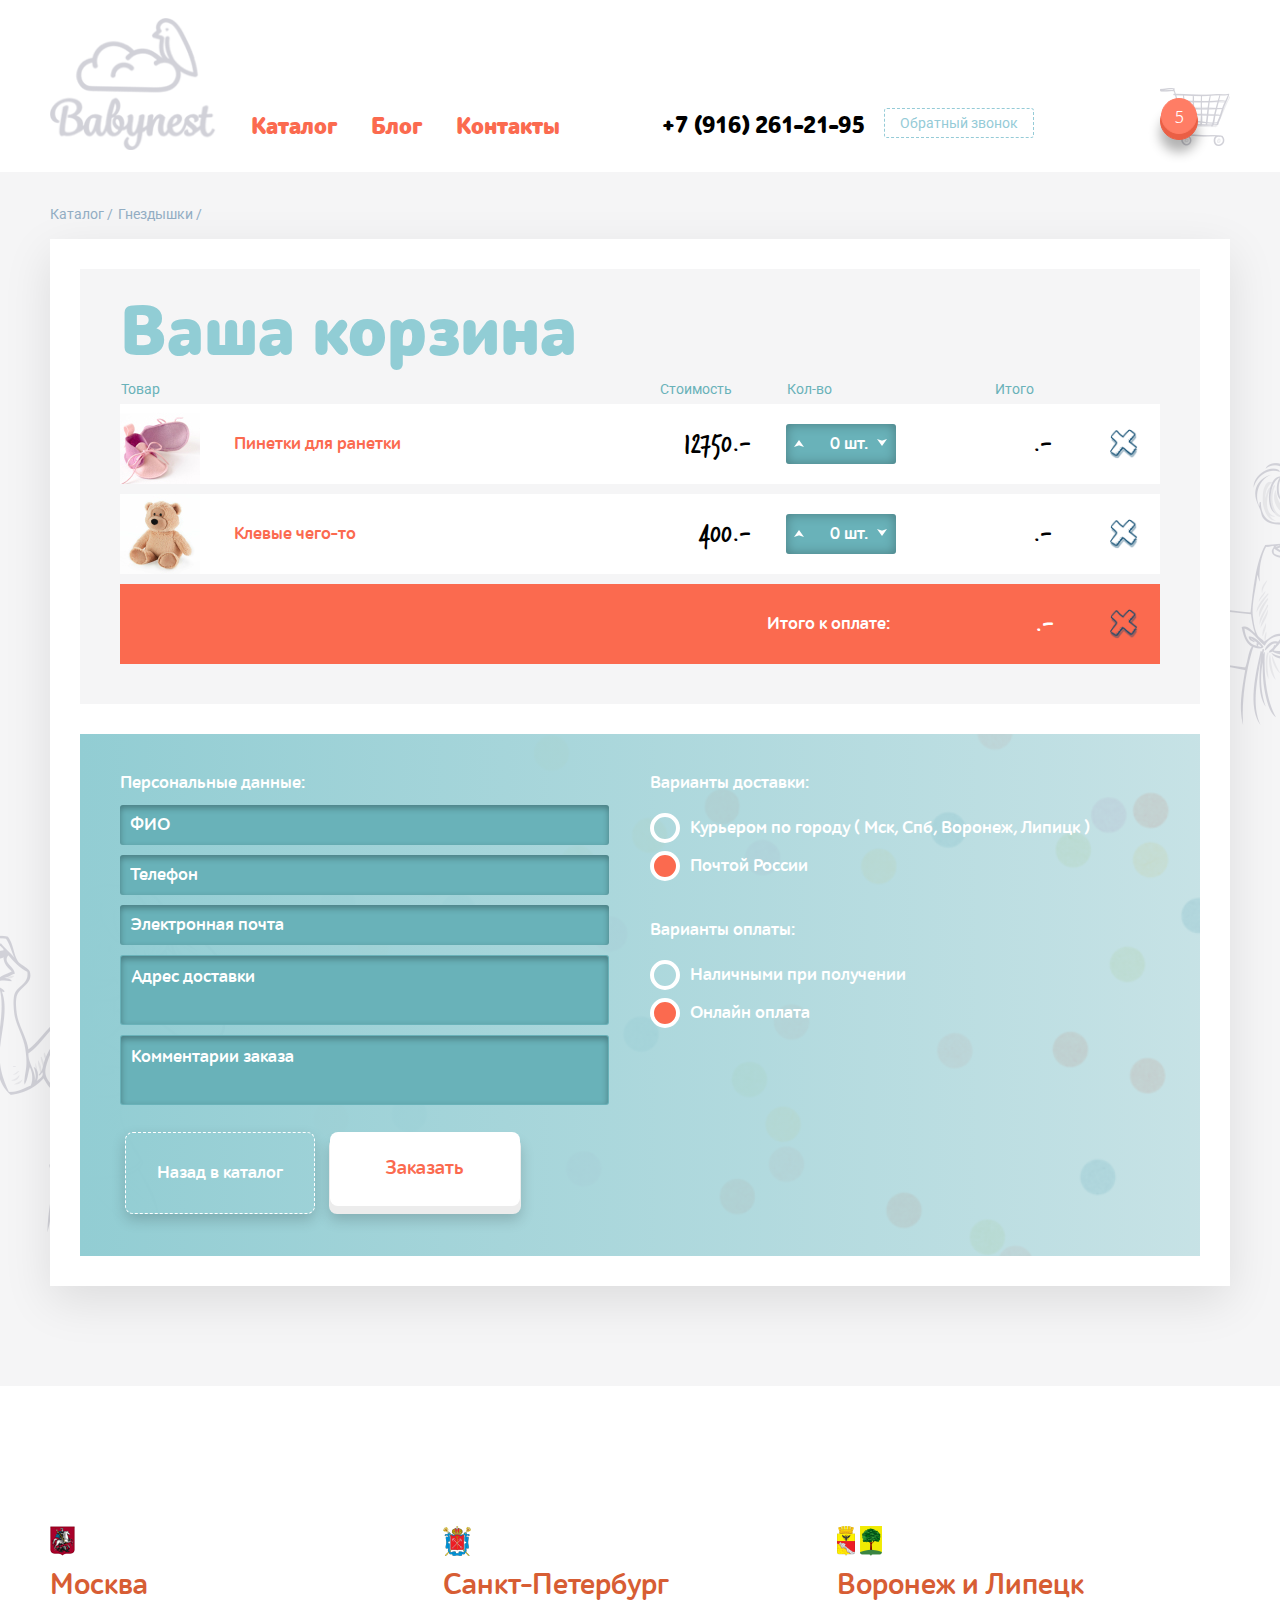
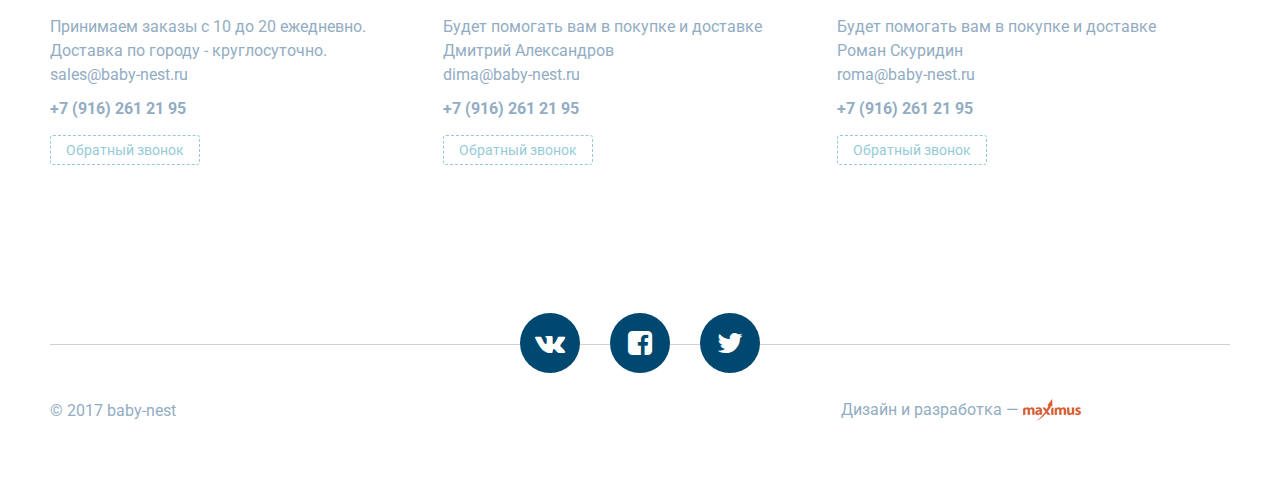
==== commit ef605a13: "Baby Nest" ====
--- a/bascket.html
+++ b/bascket.html
@@ -48,7 +48,7 @@
 				
 				<div class="col col-1">
 
-					<a href="#" class="logo">
+					<a href="#" class="logo wow zoomIn">
 						<img src="img/logo.png" alt="">
 					</a>
 
@@ -56,7 +56,7 @@
 
 				<div class="col col-2">
 				
-					<div class="main-nav-block">
+					<div class="main-nav-block scroll">
 						<ul class="main-nav">
 							<li><a href="#">Каталог</a></li>
 							<li><a href="#">Блог</a></li>
@@ -64,12 +64,20 @@
 						</ul>
 					</div>
 
+					<div class="respmenubtn-box">									
+						<button class="respmenubtn">							
+							<span></span>
+							<span></span>
+							<span></span>
+						</button>
+					</div>
+
 				</div>
 
 				<div class="col col-3">
 				
 					<a class="tel-link" href="tel:+79162612195">+7 (916) 261-21-95</a>
-					<button type="button" class="call-back-btn">Обратный звонок</button>
+					<button type="button" class="call-back-btn show_popup" data-popup = "callback_popup">Обратный звонок</button>
 
 				</div>
 
@@ -94,6 +102,57 @@
 
 	<!-- /Header -->
 
+	<!-- Popups -->
+
+	<div class="popups-section">
+		<div class="popup-bg"></div>
+		<div class="popup-block offset-ziro" data-popup-name="callback_popup">
+			<div class="center-block">
+
+				<button type="button" class="close-popup"></button>
+
+				<div class="popup scroll">
+
+					<h2>Перезвонить?</h2>
+
+					<h3>Ваши данные:</h3>
+
+					<div class="input-field">
+						<input type="text" placeholder="ФИО">
+					</div>
+
+					<div class="input-field">
+						<input type="tel" placeholder="Телефон">
+					</div>
+
+					<div class="radio_btns-block">
+						
+						<h3>Желательное время звонка:</h3>
+
+						<div class="radio-box">									
+							<input type="radio" name="delivery_method_1" id="callback_popup_radio_1">
+							<label for="callback_popup_radio_1">В певрвой половине дня</label>
+						</div>
+
+						<div class="radio-box">								
+							<input type="radio" name="delivery_method_1" id="callback_popup_radio_2" checked>
+							<label for="callback_popup_radio_2">Во второй</label>
+						</div>
+
+					</div>
+
+					<div class="card-btns z-2">
+						<a href="#" class="transparent-pill close_popup_cansel">Отмена</a>
+						<a href="#" class="white-pill"><span>Отправить</span></a>
+					</div>
+
+				</div>
+			</div>
+		</div>
+	</div>
+
+	<!-- /Popups -->
+
 		<!-- Content -->
 			<div class="content">
 
@@ -136,131 +195,136 @@
 
 									<h1>Ваша корзина</h1>						
 
-									<div class="bascket-table">
-										<div class="bascket-header">
-
-											<div class="cell cell-1">
-												<h3>Товар</h3>
-											</div>
-											<div class="cell cell-2">
-												<h3>Стоимость</h3>
-											</div>
-											<div class="cell cell-3">
-												<h3></h3>
-											</div>
-											<div class="cell cell-4">
-												<h3>Кол-во</h3>
-											</div>
-											<div class="cell cell-5">
-												<h3>Итого</h3>
-											</div>
-											<div class="cell cell-6">
+									<div class="bascket-table scroll-horisontal">
+
+										<div class="table-inner">
+
+											<div class="bascket-header">
+
+												<div class="cell cell-1">
+													<h3>Товар</h3>
+												</div>
+												<div class="cell cell-2">
+													<h3></h3>
+												</div>
+												<div class="cell cell-3">
+													<h3>Стоимость</h3>
+												</div>
+												<div class="cell cell-4">
+													<h3>Кол-во</h3>
+												</div>
+												<div class="cell cell-5">
+													<h3>Итого</h3>
+												</div>
+												<div class="cell cell-6">
+													
+												</div>
+
+											</div>
+
+											<div class="bascket-row">
+
+												<div class="cell cell-1">
+													<div class="img-box">
+														<img src="img/good_01.jpg" alt="" />
+													</div>
+												</div>
+												<div class="cell cell-2">
+													<p>Пинетки для ранетки</p>
+												</div>
+												<div class="cell cell-3">
+
+
+													<p><nobr><input type="number" class="price_one_good" value="12750" disabled>.-</nobr></p>
+
+
+												</div>
+												<div class="cell cell-4">
+													<div class="choise-count">
+														<button type="button" class="plus"><i class="arrow-icon"></i></button>
+														<div class="input-field count-num">
+
+
+															<input type="number" class="count-num-val" value="0" /><span>шт.</span>
+
+
+														</div>
+														<button type="button" class="minus"><i class="arrow-icon"></i></button>
+													</div>
+												</div>
+												<div class="cell cell-5">
+
+
+													<p><nobr><input type="number" class="price_multipple" value="" disabled>.-</nobr></p>
+
+
+
+												</div>
+												<div class="cell cell-6">
+													<button type="button" class="dell-btn"></button>
+												</div>
+
+											</div>
+
+											<div class="bascket-row">
+
+												<div class="cell cell-1">
+													<div class="img-box">
+														<img src="img/good_02.jpg" alt="" />
+													</div>
+												</div>
+												<div class="cell cell-2">
+													<p>Клевые чего-то</p>
+												</div>
+												<div class="cell cell-3">
+
+
+													<p><nobr><input type="number" class="price_one_good" value="400" disabled>.-</nobr></p>
+
+
+												</div>
+												<div class="cell cell-4">
+													<div class="choise-count">
+														<button type="button" class="plus"><i class="arrow-icon"></i></button>
+														<div class="input-field count-num">
+
+
+															<input type="number" class="count-num-val" value="0" /><span>шт.</span>
+
+
+														</div>
+														<button type="button" class="minus"><i class="arrow-icon"></i></button>
+													</div>
+												</div>
+												<div class="cell cell-5">
+
+													<p><nobr><input type="number" class="price_multipple" value="" disabled>.-</nobr></p>
+
+												</div>
+												<div class="cell cell-6">
+													<button type="button" class="dell-btn"></button>
+												</div>
+
+											</div>
+
+											<div class="bascket-row total-row">
+
+												<div class="cell cell-1">
+													<p>Итого к оплате:</p>
+												</div>
+												<div class="cell cell-2">
+
+
+													<p><nobr><input type="number" class="price_total_sum" value="" disabled>.-</nobr></p>
+
+
+												</div>
+												<div class="cell cell-3">
+													<button type="button" class="dell-btn"></button>
+												</div>
 												
 											</div>
 
-										</div>
-
-										<div class="bascket-row">
-
-											<div class="cell cell-1">
-												<div class="img-box">
-													<img src="img/good_01.jpg" alt="" />
-												</div>
-											</div>
-											<div class="cell cell-2">
-												<p>Пинетки для ранетки</p>
-											</div>
-											<div class="cell cell-3">
-
-
-												<p><nobr><input type="number" class="price_one_good" value="12750" disabled>.-</nobr></p>
-
-
-											</div>
-											<div class="cell cell-4">
-												<div class="choise-count">
-													<button type="button" class="plus"><i class="arrow-icon"></i></button>
-													<div class="input-field count-num">
-
-
-														<input type="number" class="count-num-val" value="0" /><span>шт.</span>
-
-
-													</div>
-													<button type="button" class="minus"><i class="arrow-icon"></i></button>
-												</div>
-											</div>
-											<div class="cell cell-5">
-
-
-												<p><nobr><input type="number" class="price_multipple" value="" disabled>.-</nobr></p>
-
-
-
-											</div>
-											<div class="cell cell-6">
-												<button type="button" class="dell-btn"></button>
-											</div>
-
-										</div>
-
-										<div class="bascket-row">
-
-											<div class="cell cell-1">
-												<div class="img-box">
-													<img src="img/good_02.jpg" alt="" />
-												</div>
-											</div>
-											<div class="cell cell-2">
-												<p>Клевые чего-то</p>
-											</div>
-											<div class="cell cell-3">
-
-
-												<p><nobr><input type="number" class="price_one_good" value="400" disabled>.-</nobr></p>
-
-
-											</div>
-											<div class="cell cell-4">
-												<div class="choise-count">
-													<button type="button" class="plus"><i class="arrow-icon"></i></button>
-													<div class="input-field count-num">
-
-
-														<input type="number" class="count-num-val" value="0" /><span>шт.</span>
-
-
-													</div>
-													<button type="button" class="minus"><i class="arrow-icon"></i></button>
-												</div>
-											</div>
-											<div class="cell cell-5">
-
-												<p><nobr><input type="number" class="price_multipple" value="" disabled>.-</nobr></p>
-
-											</div>
-											<div class="cell cell-6">
-												<button type="button" class="dell-btn"></button>
-											</div>
-
-										</div>
-
-										<div class="bascket-row total-row">
-
-											<div class="cell cell-1">
-												<p>Итого к оплате:</p>
-											</div>
-											<div class="cell cell-2">
-
-
-												<p><nobr><input type="number" class="price_total_sum" value="" disabled>.-</nobr></p>
-
-
-											</div>
-											<div class="cell cell-3">
-												<button type="button" class="dell-btn"></button>
-											</div>
-											
 										</div>
 
 									</div>
@@ -269,71 +333,79 @@
 
 								<div class="good-card-item blue-bg">
 									
-									<div class="inner form-box clearfix">
-
-										<div class="col col-1 left">
-											
-											<h3>Персональные данные:</h3>
-
-											<div class="input-field">
-												<input type="text" placeholder="ФИО">
-											</div>
-
-											<div class="input-field">
-												<input type="tel" placeholder="Телефон">
-											</div>
-
-											<div class="input-field">
-												<input type="email" placeholder="Электронная почта">
-											</div>
-
-											<div class="input-field">
-												<textarea placeholder="Адрес доставки"></textarea>
-											</div>
-
-											<div class="input-field">
-												<textarea placeholder="Комментарии заказа"></textarea>
-											</div>
+									<div class="inner form-box">
+
+										<div class="clearfix">
+
+											<div class="col col-1 left">
+												
+												<h3>Персональные данные:</h3>
+
+												<div class="input-field">
+													<input type="text" placeholder="ФИО">
+												</div>
+
+												<div class="input-field">
+													<input type="tel" placeholder="Телефон">
+												</div>
+
+												<div class="input-field">
+													<input type="email" placeholder="Электронная почта">
+												</div>
+
+												<div class="input-field">
+													<textarea placeholder="Адрес доставки"></textarea>
+												</div>
+
+												<div class="input-field">
+													<textarea placeholder="Комментарии заказа"></textarea>
+												</div>											
+
+											</div>
+
+											<div class="col col-2 right">
+
+												<div class="radio_btns-block">
+													
+													<h3>Варианты доставки:</h3>
+
+													<div class="radio-box">													
+														<input type="radio" name="delivery_method_1" id="delivery_method_1">
+														<label for="delivery_method_1">Курьером по городу ( Мск, Спб, Воронеж, Липицк )</label>
+													</div>
+
+													<div class="radio-box">													
+														<input type="radio" name="delivery_method_1" id="delivery_method_2" checked>
+														<label for="delivery_method_2">Почтой России</label>
+													</div>
+
+												</div>
+
+												<div class="radio_btns-block">
+													
+													<h3>Варианты оплаты:</h3>
+
+													<div class="radio-box">
+														<input type="radio" name="delivery_method_2" id="delivery_method_3">
+														<label for="delivery_method_3">Наличными при получении</label>			
+													</div>
+
+													<div class="radio-box">
+														<input type="radio" name="delivery_method_2" id="delivery_method_4" checked>
+														<label for="delivery_method_4">Онлайн оплата</label>					
+													</div>
+
+												</div>
+
+											</div>
+
+										</div>
+
+										<div class="col col-3">
 
 											<div class="card-btns z-2">
 												<a href="#" class="transparent-pill">Назад в каталог</a>
 												<a href="#" class="white-pill"><span>Заказать</span></a>
-											</div>
-
-										</div>
-
-										<div class="col col-2 right">
-
-											<div class="radio_btns-block">
-												
-												<h3>Варианты доставки:</h3>
-
-												<div class="radio-box">													
-													<input type="radio" name="delivery_method_1" id="delivery_method_1">
-													<label for="delivery_method_1">Курьером по городу (Мск, Спб, Воронеж, Липицк)</label>
-												</div>
-
-												<div class="radio-box">													
-													<input type="radio" name="delivery_method_1" id="delivery_method_2" checked>
-													<label for="delivery_method_2">Почтой России</label>
-												</div>
-
-											</div>
-
-											<div class="radio_btns-block">
-												
-												<h3>Варианты оплаты:</h3>
-
-												<div class="radio-box">
-													<input type="radio" name="delivery_method_2" id="delivery_method_3">
-													<label for="delivery_method_3">Наличными при получении</label>			
-												</div>
-
-												<div class="radio-box">
-													<input type="radio" name="delivery_method_2" id="delivery_method_4" checked>
-													<label for="delivery_method_4">Онлайн оплата</label>					
-												</div>
-
 											</div>
 
 										</div>
--- a/css/style.css
+++ b/css/style.css
@@ -221,6 +221,14 @@
     font-weight: 900;
     color: #91cdd5;
     padding: 5px 0;
+}
+
+h2 {
+    font-family: "ALSSchlangesans", Verdana, Arial, sans-serif;
+    font-size: 54px;
+    line-height: 59px;
+    font-weight: 900;
+    color: #91cdd5;
 }
 
 h2 {
@@ -2374,7 +2382,7 @@
     padding: 0;
 }
 
-/*-- Section 2 Good Page --*/
+/*-- /Section 2 Good Page --*/
 
 /*-- Section 3 Good Page --*/
 
@@ -2536,6 +2544,10 @@
     padding: 5px 0;
 }
 
+.table-inner {
+    min-width: 540px;
+}
+
 .bascket-row {
     display: table;
     width: 100%;
@@ -2565,6 +2577,7 @@
 
 .bascket-row .cell-3 {
     width: 13%;
+    padding: 0 12px 0 1%;
     text-align: right;
 }
 
@@ -2575,6 +2588,7 @@
 
 .bascket-row .cell-5 {
     width: 11%;
+    padding: 0 12px 0 1%;
     text-align: right;
 }
 
@@ -2984,7 +2998,7 @@
     line-height: 24px;
     font-weight: bold;
     color: #ffffff;
-    padding: 6px 0 0 40px;
+    padding: 6px 40px 0 40px;
     position: relative;
 }
 
--- a/css/responsive.css
+++ b/css/responsive.css
@@ -11,6 +11,36 @@
 	}
 
 	/*-- /Header --*/
+
+	/*-- Section 2 Good Page --*/
+
+	.use-descripts {
+	    padding: 0 80px 0 0;
+	}
+
+	/*-- /Section 2 Good Page --*/
+
+	/*-- Section 3 Good Page --*/
+
+	.video-box {
+	    width: 899px;
+	    height: 634px;
+	    margin: -35px auto 0 auto;
+	}
+
+	.video-box .inner {
+	    width: 550px;
+	    height: 393px;
+	    top: 83px;
+	    left: 280px;
+	}
+
+	.video-box iframe {
+	    width: 549px;
+	    height: 392px;
+	}
+
+	/*-- /Section 3 Good Page --*/
 
 }
 
@@ -121,6 +151,27 @@
 
 	/*-- /Section 2 Good Page --*/
 
+	/*-- Section 3 Good Page --*/
+
+	.video-box {
+	    width: 866px;
+	    height: 611px;
+	}
+
+	.video-box .inner {
+	    width: 498px;
+	    height: 350px;
+	    top: 101px;
+	    left: 280px;
+	}
+
+	.video-box iframe {
+	    width: 498px;
+	    height: 350px;
+	}
+
+	/*-- /Section 3 Good Page --*/
+
 }
 
 @media only screen and (max-width: 900px) {
@@ -179,6 +230,78 @@
     }
 
 	/*-- /Mosaik --*/
+
+	/*-- Section 3 Good Page --*/
+
+	.video-box {
+	    width: 705px;
+	    height: 494px;
+	}
+
+	.video-box .inner {
+	    width: 413px;
+	    height: 302px;
+	    top: 68px;
+	    left: 223px;
+	}
+
+	.video-box iframe {
+		width: 413px;
+		height: 301px;
+	}
+
+	/*-- /Section 3 Good Page --*/
+
+	/*-- Section 1 Bsket Page --*/
+
+	.bascket-header .cell-1,
+	.bascket-row .cell-1 {
+	    width: 17%;
+	}
+
+	.bascket-header .cell-2,
+	.bascket-row .cell-2 {
+	    width: 19%;
+	}
+
+	.bascket-header .cell-3,
+	.bascket-row .cell-3 {
+	    width: 15%;
+	}
+
+	.bascket-header .cell-4 ,
+	.bascket-row .cell-4 {
+	    width: 23%;
+	    padding: 0 1% 0 2%;
+	    text-align: right;
+	}
+
+	.bascket-header .cell-5,
+	.bascket-row .cell-5 {
+	    width: 15%;
+	}
+
+	.bascket-header .cell-6,
+	.bascket-row .cell-6 {
+	    width: 11%;
+	}
+
+	.bascket-row .cell-2 p {
+		font-size: 16px;
+		line-height: 17px;
+	}
+
+	.bascket-row .cell-3 p input {
+	   font-size: 26px;
+	    line-height: 29px;
+	}
+
+	.bascket-row .cell-5 p input {
+	   font-size: 26px;
+	    line-height: 29px;
+	}
+
+	/*-- .Section 1 Bsket Page --*/
 
 }
 
@@ -441,6 +564,83 @@
 
 	/*-- /Section 1 Good Page --*/
 
+	/*-- Section 3 Good Page --*/
+
+	.video-box {
+	    width: 100%;
+	    height: 360px;
+	    margin: 30px 0;
+	    background: none;
+	}
+
+	.video-box .inner {
+		width: 98%;
+		max-width: 446px;
+		height: 332px;
+	    margin: 0 auto;
+	    top: 0;
+	    left: 0;
+	}
+
+	.video-box iframe {
+		width: 98%;
+	    max-width: 446px;
+	    height: 332px;
+	}
+
+	/*-- /Section 3 Good Page --*/
+
+	/*-- Section 1 Bsket Page --*/
+
+	.good-card .good-card-item:nth-child(1) {
+	    border: 15px solid #ffffff;
+	}
+
+	.good-card .bascket-sect {
+	    padding: 26px 1% 30px 1%;
+	}
+
+	.choise-count {
+	    width: 100px;
+	}
+
+	.choise-count button[type="button"] {
+	    width: 22px;
+	}
+
+	.bascket-row.total-row .cell-1 {
+	    width: 71%;
+	}
+
+	.bascket-row.total-row .cell-2 {
+	    width: 18%;
+	}
+
+	.good-card .good-card-item {
+	    border: 15px solid #ffffff;
+	    padding: 26px 1% 18px 1%;
+	}
+
+	.form-box .col-1 {
+	    width: 100%;
+	    padding: 0;
+	}
+
+	.form-box .col-2 {
+	    width: 100%;
+	    padding: 14px 3% 0 0;
+	}
+
+	.radio_btns-block {
+	    padding: 0 0 12px 0;
+	}
+
+	.radio_btns-block h3 + .radio-box {
+	    margin: 13px 0 0 0;
+	}
+
+	/*-- .Section 1 Bsket Page --*/
+
 	/*-- Popups --*/
 
 	.popup {
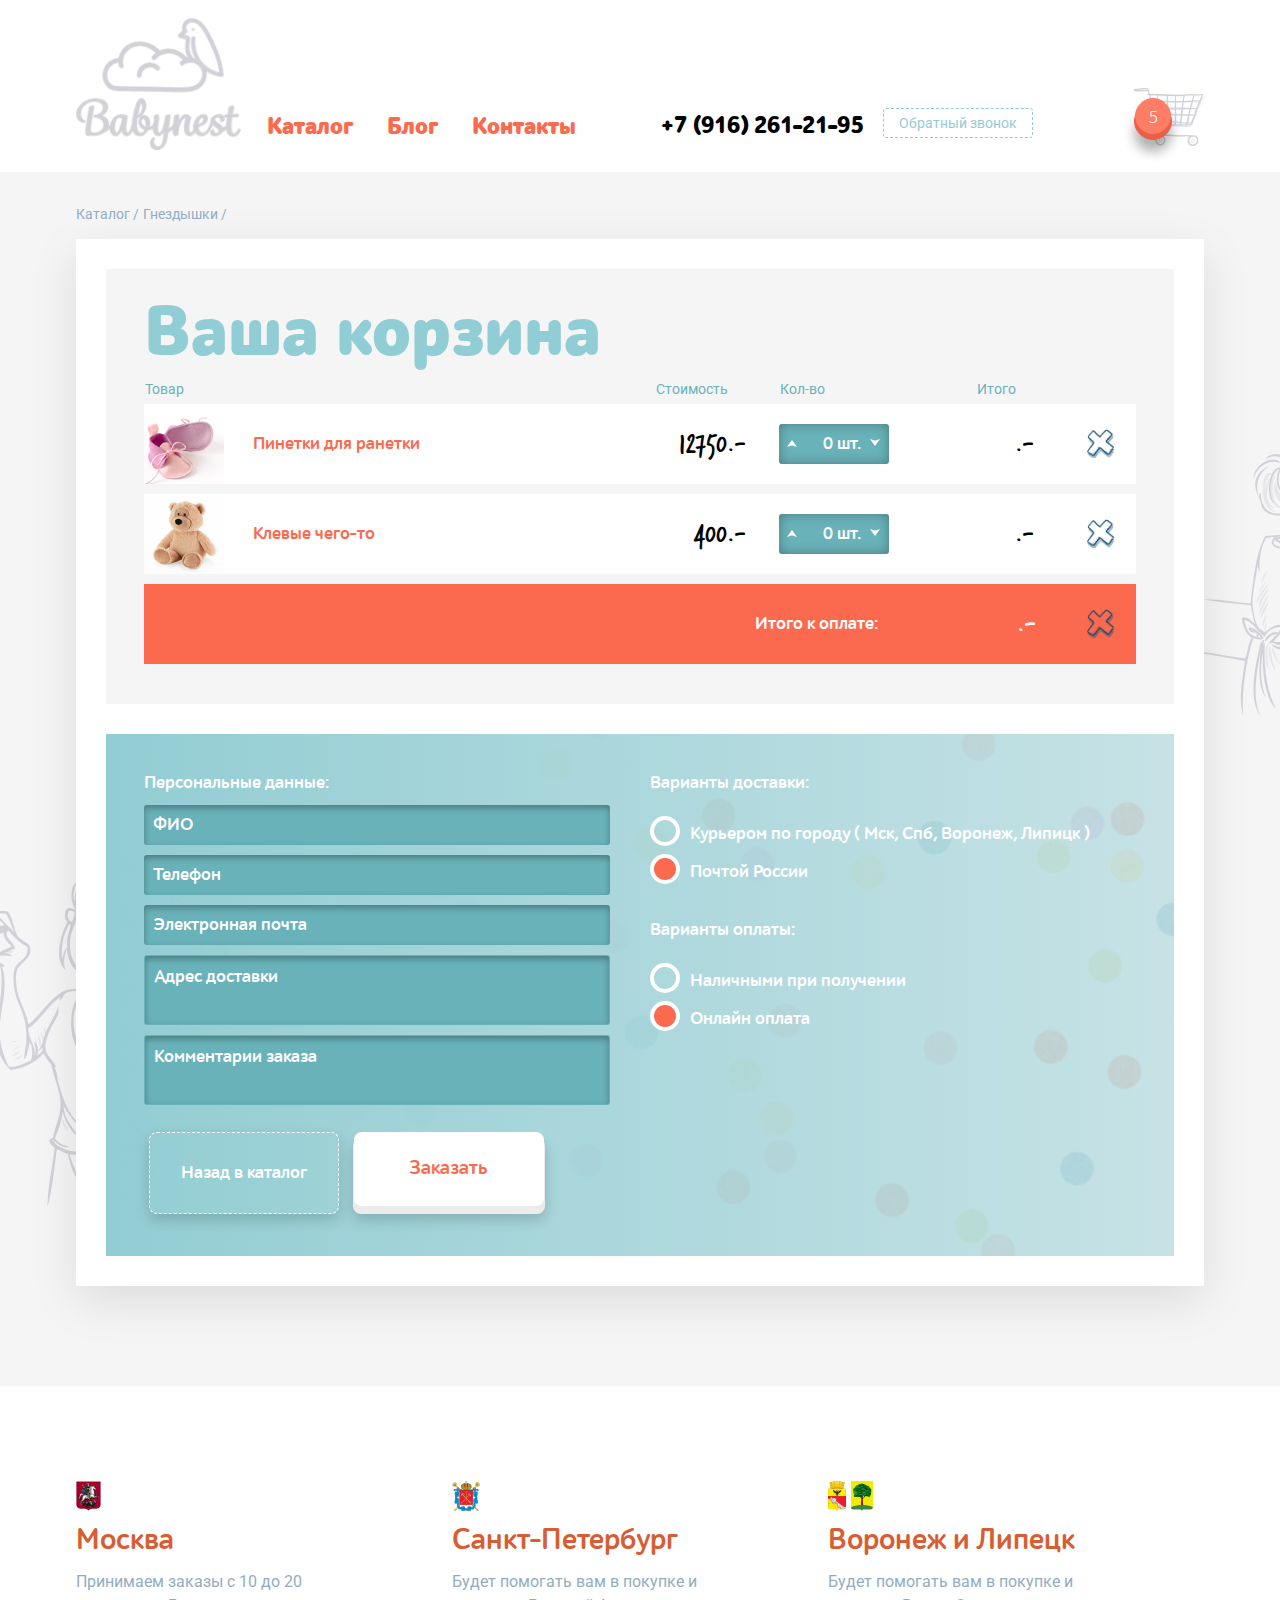
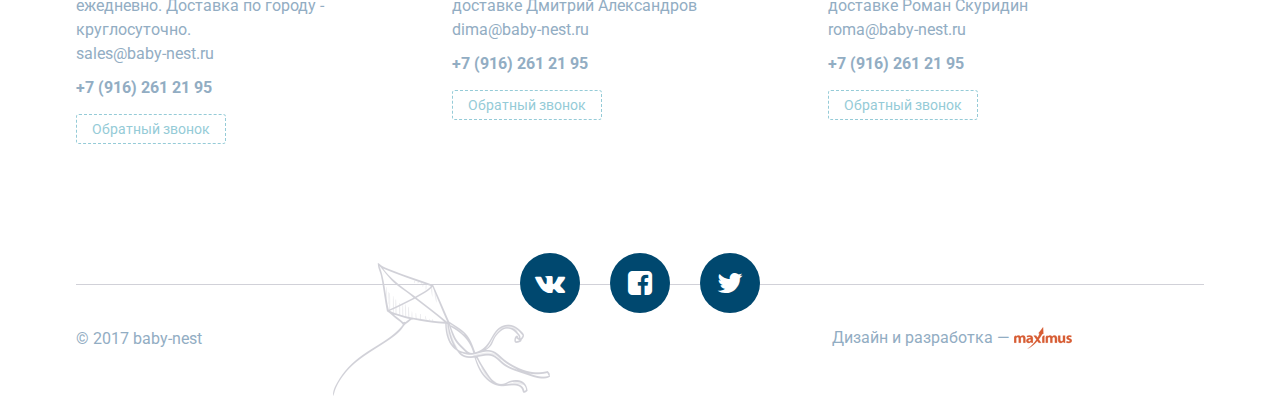
==== commit c65578bc: "Baby Nest" ====
--- a/bascket.html
+++ b/bascket.html
@@ -444,7 +444,7 @@
 										<p>Принимаем заказы с 10 до 20 ежедневно. Доставка по городу - круглосуточно.<br /> <a href="mailto:sales@baby-nest.ru">sales@baby-nest.ru</a></p>
 										<a href="tel:+79162612195" class="contact-th-link">+7 (916) 261 21 95</a>
 										<br />
-										<button type="button" class="call-back-btn">Обратный звонок</button>
+										<button type="button" class="call-back-btn show_popup" data-popup = "callback_popup">Обратный звонок</button>
 									</div>
 								</div>
 							</div>
@@ -461,7 +461,7 @@
 										<p>Будет помогать вам в покупке и доставке Дмитрий Александров<br /> <a href="mailto:dima@baby-nest.ru">dima@baby-nest.ru</a></p>
 										<a href="tel:+79162612195" class="contact-th-link">+7 (916) 261 21 95</a>
 										<br />
-										<button type="button" class="call-back-btn">Обратный звонок</button>
+										<button type="button" class="call-back-btn show_popup" data-popup = "callback_popup">Обратный звонок</button>
 									</div>
 								</div>
 							</div>
@@ -481,7 +481,7 @@
 										<p>Будет помогать вам в покупке и доставке Роман Скуридин<br /> <a href="mailto:sales@baby-nest.ru">roma@baby-nest.ru</a></p>
 										<a href="tel:+79162612195" class="contact-th-link">+7 (916) 261 21 95</a>
 										<br />
-										<button type="button" class="call-back-btn">Обратный звонок</button>
+										<button type="button" class="call-back-btn show_popup" data-popup = "callback_popup">Обратный звонок</button>
 									</div>
 								</div>
 							</div>
--- a/css/style.css
+++ b/css/style.css
@@ -231,10 +231,10 @@
     color: #91cdd5;
 }
 
-h2 {
+h3 {
     font-family: "ALSSchlangesans", Verdana, Arial, sans-serif;
-    font-size: 54px;
-    line-height: 59px;
+    font-size: 30px;
+    line-height: 38px;
     font-weight: 900;
     color: #91cdd5;
 }
@@ -1478,6 +1478,130 @@
 }
 
 /*-- /Section 4 Main Page --*/
+
+/*-- Section 5 Main Page --*/
+
+.contacts-sect {
+    background: rgba(255, 255, 255, 1);
+    padding: 40px 0 30px 0;
+}
+
+.contacts-thumbnails {
+    /*padding: 75px 0 69px 0;*/
+    padding: 30px 0;
+}
+
+.contacts-thumbnails .thumbnail {
+    display: inline-block;
+    vertical-align: top;
+    width: 33.33%;
+    padding: 20px 6% 25px 0;
+}
+
+.city-coat-box {
+    display: inline-block;
+    vertical-align: top;
+    margin: 5px 5px 5px 0;
+}
+
+.city-coat-box img {
+    display: block;
+    width: auto;
+    height: auto;
+}
+
+.contacts-th-contacts .p-1 {
+    font-family: "ALSSchlangesans", Verdana, Arial, sans-serif;
+    font-size: 30px;
+    line-height: 37px;
+    font-weight: bold;
+    color: #d75d34;
+    padding: 7px 0 5px 0;
+}
+
+.contacts-th-contacts p {
+    font-family: "Roboto", Verdana, Arial, sans-serif;
+    font-size: 16px;
+    line-height: 24px;
+    font-weight: normal;
+    color: #92adc3;
+    padding: 5px 0;
+}
+
+.contacts-th-contacts p a {
+    font-family: "Roboto", Verdana, Arial, sans-serif;
+    font-size: 16px;
+    line-height: 24px;
+    font-weight: normal;
+    color: #92adc3;
+    text-decoration: none;
+}
+
+.contacts-th-contacts p a:link,
+.contacts-th-contacts p a:visited {
+    text-decoration: none;
+}
+
+.contacts-th-contacts p a.active,
+.contacts-th-contacts p a:active {
+    text-decoration: underline;
+}
+
+.contacts-th-contacts p a:hover {
+    text-decoration: underline;
+}
+
+.contact-th-link {
+    display: inline-block;
+    vertical-align: top;
+    font-family: "Roboto", Verdana, Arial, sans-serif;
+    font-size: 16px;
+    line-height: 24px;
+    font-weight: bold;
+    color: #92adc3;
+    margin: 5px 0;
+
+    -webkit-transition-property: color;
+    -webkit-transition-duration: .3s;
+    -webkit-transition-timing-function: ease;
+
+    -moz-transition-property: color;
+    -moz-transition-duration: .3s;
+    -moz-transition-timing-function: ease;
+
+    -ms-transition-property: color;
+    -ms-transition-duration: .3s;
+    -ms-transition-timing-function: ease;
+
+    -o-transition-property: color;
+    -o-transition-duration: .3s;
+    -o-transition-timing-function: ease;
+
+    transition-property: color;
+    transition-duration: .3s;
+    transition-timing-function: ease;
+}
+
+.contact-th-link:link,
+.contact-th-link:visited {
+    color: #92adc3;
+}
+
+.contact-th-link.active,
+.contact-th-link:active {
+    color: #d75d34;
+}
+
+.contact-th-link:hover {
+    color: #d75d34;
+}
+
+.contacts-th-contacts .call-back-btn {
+    margin: 9px 0;
+}
+
+/*-- /Section 5 Main Page --*/
+
 
 /*-- Section 1 Catalog Page --*/
 
@@ -2993,12 +3117,14 @@
 }
 
 .radio-box label {
+    display: inline-block;
+    vertical-align: top;
     font-family: "ALSSchlangesans", Verdana, Arial, sans-serif;
     font-size: 18px;
     line-height: 24px;
     font-weight: bold;
     color: #ffffff;
-    padding: 6px 40px 0 40px;
+    padding: 6px 0 0 40px;
     position: relative;
 }
 
@@ -3126,126 +3252,27 @@
 }
 
 .footer {
+    padding: 0 0 25px 0;
     background: rgba(255, 255, 255, 1);
-    padding: 0 0 25px 0;
-}
-
-.contacts-sect {
-    background: rgba(255, 255, 255, 1);
-    padding: 40px 0 30px 0;
-}
-
-.contacts-thumbnails {
-    padding: 75px 0 69px 0;
-}
-
-.contacts-thumbnails .thumbnail {
-    display: inline-block;
-    vertical-align: top;
-    width: 33.33%;
-    padding: 20px 6% 25px 0;
-}
-
-.city-coat-box {
-    display: inline-block;
-    vertical-align: top;
-    margin: 5px 5px 5px 0;
-}
-
-.city-coat-box img {
-    display: block;
-    width: auto;
-    height: auto;
-}
-
-.contacts-th-contacts .p-1 {
-    font-family: "ALSSchlangesans", Verdana, Arial, sans-serif;
-    font-size: 30px;
-    line-height: 37px;
-    font-weight: bold;
-    color: #d75d34;
-    padding: 7px 0 5px 0;
-}
-
-.contacts-th-contacts p {
-    font-family: "Roboto", Verdana, Arial, sans-serif;
-    font-size: 16px;
-    line-height: 24px;
-    font-weight: normal;
-    color: #92adc3;
-    padding: 5px 0;
-}
-
-.contacts-th-contacts p a {
-    font-family: "Roboto", Verdana, Arial, sans-serif;
-    font-size: 16px;
-    line-height: 24px;
-    font-weight: normal;
-    color: #92adc3;
-    text-decoration: none;
-}
-
-.contacts-th-contacts p a:link,
-.contacts-th-contacts p a:visited {
-    text-decoration: none;
-}
-
-.contacts-th-contacts p a.active,
-.contacts-th-contacts p a:active {
-    text-decoration: underline;
-}
-
-.contacts-th-contacts p a:hover {
-    text-decoration: underline;
-}
-
-.contact-th-link {
-    display: inline-block;
-    vertical-align: top;
-    font-family: "Roboto", Verdana, Arial, sans-serif;
-    font-size: 16px;
-    line-height: 24px;
-    font-weight: bold;
-    color: #92adc3;
-    margin: 5px 0;
-
-    -webkit-transition-property: color;
-    -webkit-transition-duration: .3s;
-    -webkit-transition-timing-function: ease;
-
-    -moz-transition-property: color;
-    -moz-transition-duration: .3s;
-    -moz-transition-timing-function: ease;
-
-    -ms-transition-property: color;
-    -ms-transition-duration: .3s;
-    -ms-transition-timing-function: ease;
-
-    -o-transition-property: color;
-    -o-transition-duration: .3s;
-    -o-transition-timing-function: ease;
-
-    transition-property: color;
-    transition-duration: .3s;
-    transition-timing-function: ease;
-}
-
-.contact-th-link:link,
-.contact-th-link:visited {
-    color: #92adc3;
-}
-
-.contact-th-link.active,
-.contact-th-link:active {
-    color: #d75d34;
-}
-
-.contact-th-link:hover {
-    color: #d75d34;
-}
-
-.contacts-th-contacts .call-back-btn {
-    margin: 9px 0;
+}
+
+.footer:before {
+    display: block;
+    content: "";
+    width: 217px;
+    height: 133px;
+    position: absolute;
+    bottom: 0;
+    left: 26%;
+    background-image: url(../img/footer_shape.png);
+    background-repeat: no-repeat;
+    background-size: 100%;
+    background-position: center;
+}
+
+.footer .row {
+    position: relative;
+    z-index: 2;
 }
 
 .socials-list {
@@ -3344,6 +3371,7 @@
     line-height: 24px;
     font-weight: normal;
     color: #92adc3;
+    padding: 0;
 }
 
 .maximus {
--- a/css/responsive.css
+++ b/css/responsive.css
@@ -1,4 +1,8 @@
 @media only screen and (max-width: 1280px) {
+	
+	.row {
+		padding: 0 2%;
+	}
 
 	/*-- Header --*/
 
@@ -42,14 +46,19 @@
 
 	/*-- /Section 3 Good Page --*/
 
+	/*-- Section 1 Contacts Page --*/
+
+	.contacts-thumbnails.contacts-page .thumbnail.th-3 {
+	    margin-top: 35px;
+	    left: -5%;
+	}
+
+	/*-- /Section 1 Contacts Page --*/
+
 }
 
 
 @media only screen and (max-width: 1024px) {
-
-	.row {
-		padding: 0 2%;
-	}
 
 	/*-- Header --*/
 
@@ -97,14 +106,6 @@
 	/*-- /Header --*/
 
 	/*-- Section 1 Good Page --*/
-
-	.card-block {
-
-	}
-
-	.card-block .inner {
-
-	}
 
 	.card-block .inner .col-2 {
 		float: none;
@@ -146,7 +147,6 @@
 	.two-cols-item .col {
 	    display: table-cell;
 	    vertical-align: top;
-	    /*width: auto;*/
 	}
 
 	/*-- /Section 2 Good Page --*/
@@ -172,6 +172,37 @@
 
 	/*-- /Section 3 Good Page --*/
 
+	/*-- Section 1 Contacts Page --*/
+
+	.contacts-block {
+		margin: 0 0 30px 0;
+	}
+
+	.contacts-thumbnails.contacts-page .thumbnail.th-2 {
+	    margin-top: 376px;
+		position: relative;
+		left: -65px;
+	}
+
+	.contacts-thumbnails.contacts-page .thumbnail.th-3 {
+        margin-top: 55px;
+	    position: relative;
+	    left: -13%;
+	}
+
+	.thumbnails.contacts-page .thumbnail .inner {
+	    min-width: 280px;
+	    min-height: 280px;
+	}
+
+	.contacts_lines {
+	    width: 79%;
+	    top: 12%;
+	    left: 8%;
+	}
+
+	/*-- /Section 1 Contacts Page --*/
+
 }
 
 @media only screen and (max-width: 900px) {
@@ -302,6 +333,14 @@
 	}
 
 	/*-- .Section 1 Bsket Page --*/
+
+	/*-- Section 1 Contacts Page --*/
+
+	.contacts_lines {
+	    top: 14%;
+	}
+
+	/*-- /Section 1 Contacts Page --*/
 
 }
 
@@ -641,6 +680,37 @@
 
 	/*-- .Section 1 Bsket Page --*/
 
+	/*-- Section 1 Contacts Page --*/
+
+	.contacts-block {
+		margin: 0 0 10px 0;
+	}
+
+	.contacts-thumbnails.contacts-page .thumbnail {
+	    width: 100%;
+	    margin: 20px auto !important;
+	    left: 0 !important;
+	}
+
+	.contacts_lines {
+	    display: none;
+	}
+
+	.float-elem-16 {
+	    top: 39%;
+	    left: 12px;
+	}
+
+	.float-elem-13 {
+	    left: 2%;
+	}
+
+	.float-elem-14 {
+		display: none;
+	}
+
+	/*-- /Section 1 Contacts Page --*/
+
 	/*-- Popups --*/
 
 	.popup {
@@ -782,7 +852,11 @@
 	/*-- Footer --*/
 
 	.footer {
-	    padding: 0 0 5px 0;
+	    padding: 0 0 15px 0;
+	}
+
+	.footer:before {
+		display: none;
 	}
 
 	.footer .bottom-row .col-1,
@@ -796,7 +870,11 @@
 	}
 
 	.footer .bottom-row .col {
-	    padding: 0 0 5px 0;
+	    padding: 4px 0;
+	}
+
+	.footer .bottom-row p {
+	    padding: 5px;
 	}
 
 	/*-- /Footer --*/
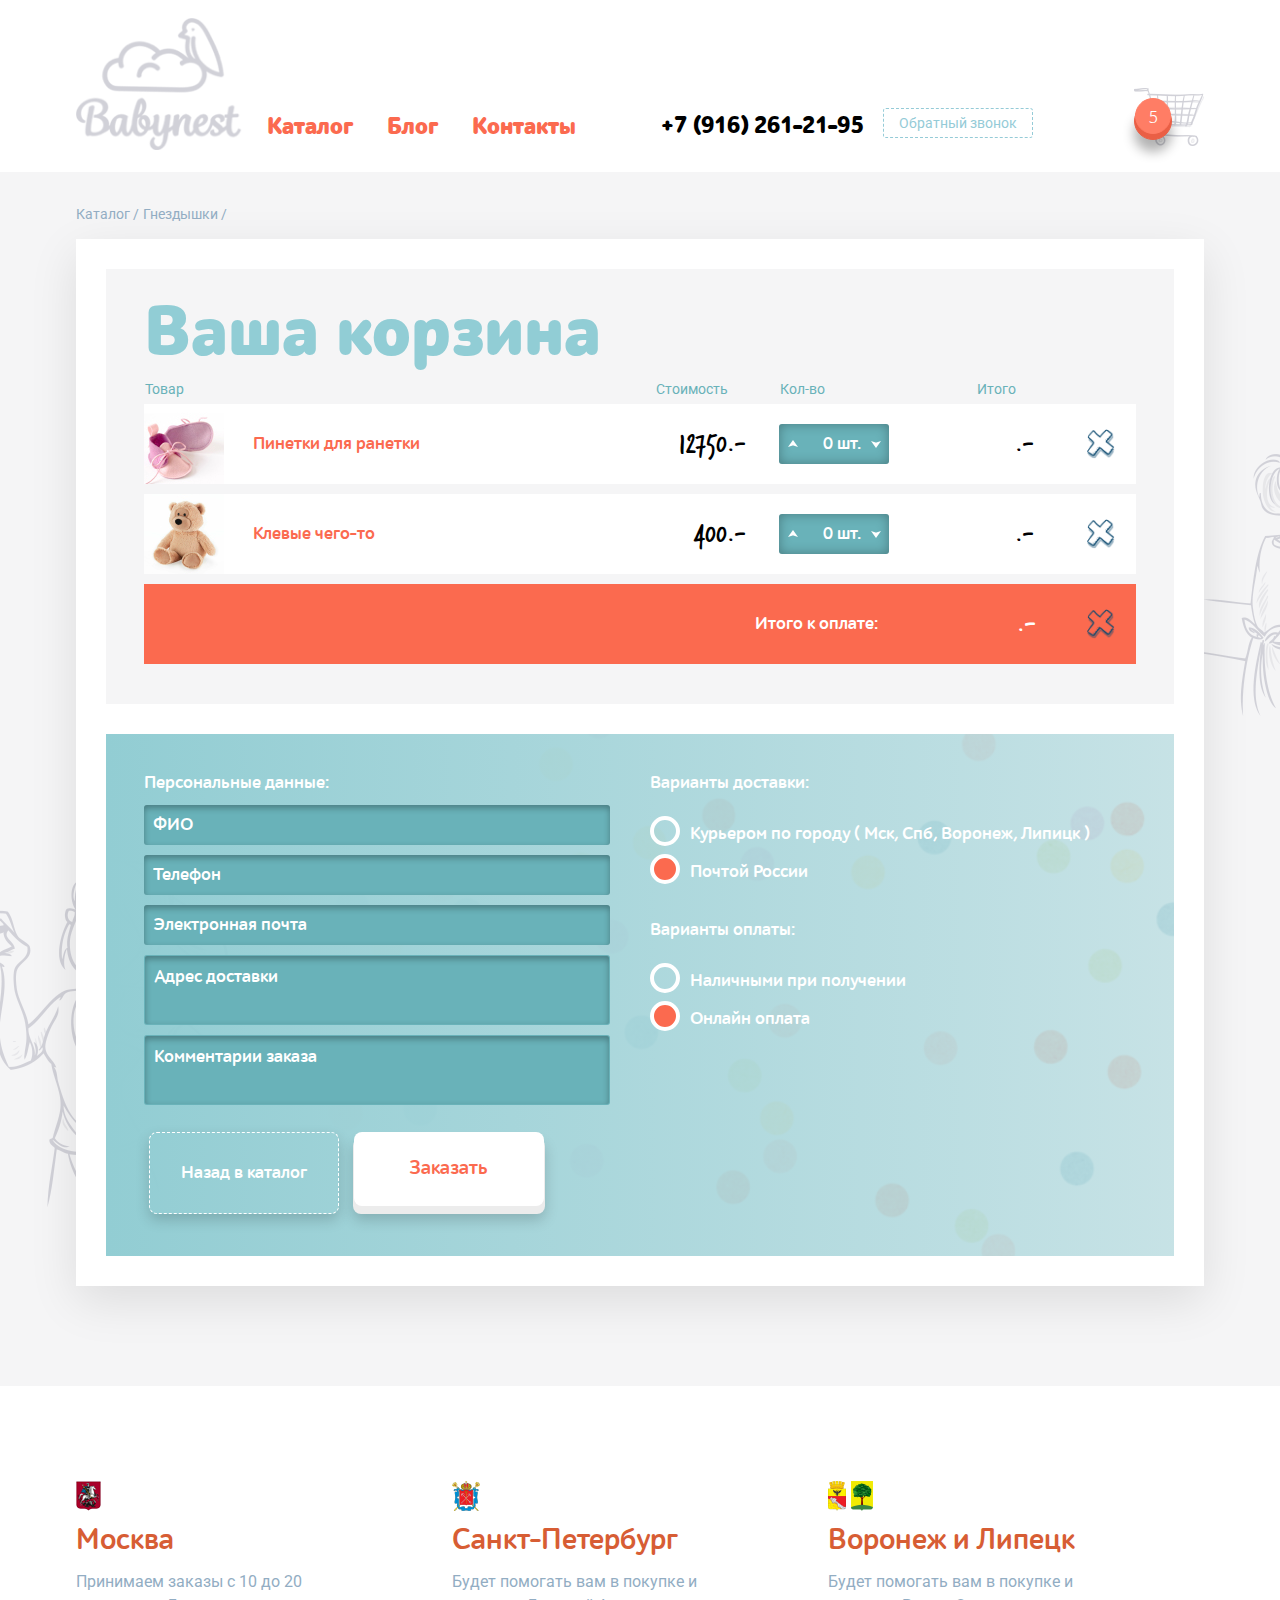
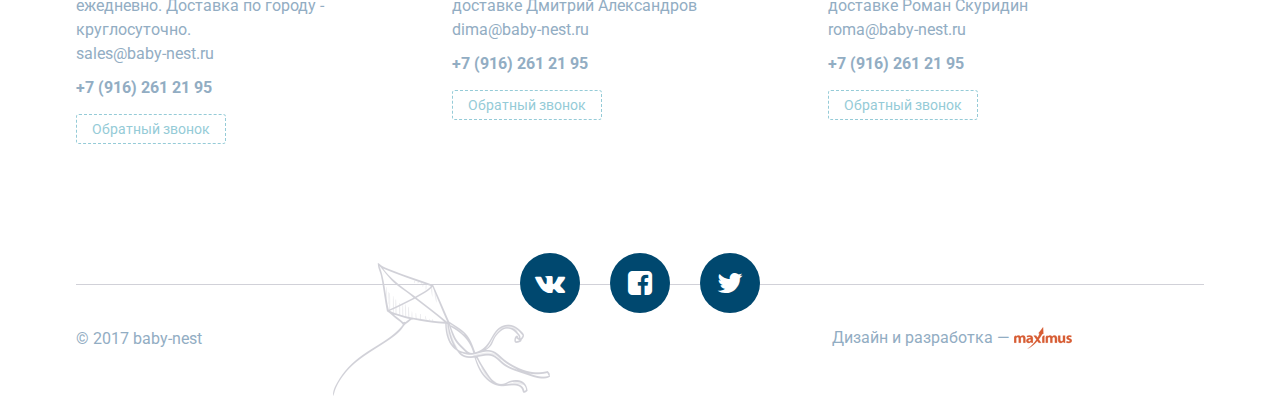
==== commit c59194da: "Baby Nest" ====
--- a/bascket.html
+++ b/bascket.html
@@ -245,7 +245,7 @@
 														<div class="input-field count-num">
 
 
-															<input type="number" class="count-num-val" value="0" /><span>шт.</span>
+															<nobr><input type="number" class="count-num-val" value="0" /><span>шт.</span></nobr>
 
 
 														</div>
@@ -289,7 +289,7 @@
 														<div class="input-field count-num">
 
 
-															<input type="number" class="count-num-val" value="0" /><span>шт.</span>
+															<nobr><input type="number" class="count-num-val" value="0" /><span>шт.</span></nobr>
 
 
 														</div>
--- a/css/style.css
+++ b/css/style.css
@@ -1487,7 +1487,6 @@
 }
 
 .contacts-thumbnails {
-    /*padding: 75px 0 69px 0;*/
     padding: 30px 0;
 }
 
@@ -2882,6 +2881,7 @@
     width: 27px;
     height: 40px;
     cursor: pointer;
+    position: relative;
     background: transparent;
 }
 
@@ -2930,7 +2930,9 @@
 }
 
 .choise-count button[type="button"] .arrow-icon {
-    margin: 0 auto;
+    position: absolute;
+    top: 16px;
+    left: 9px;
 }
 
 .plus .arrow-icon {
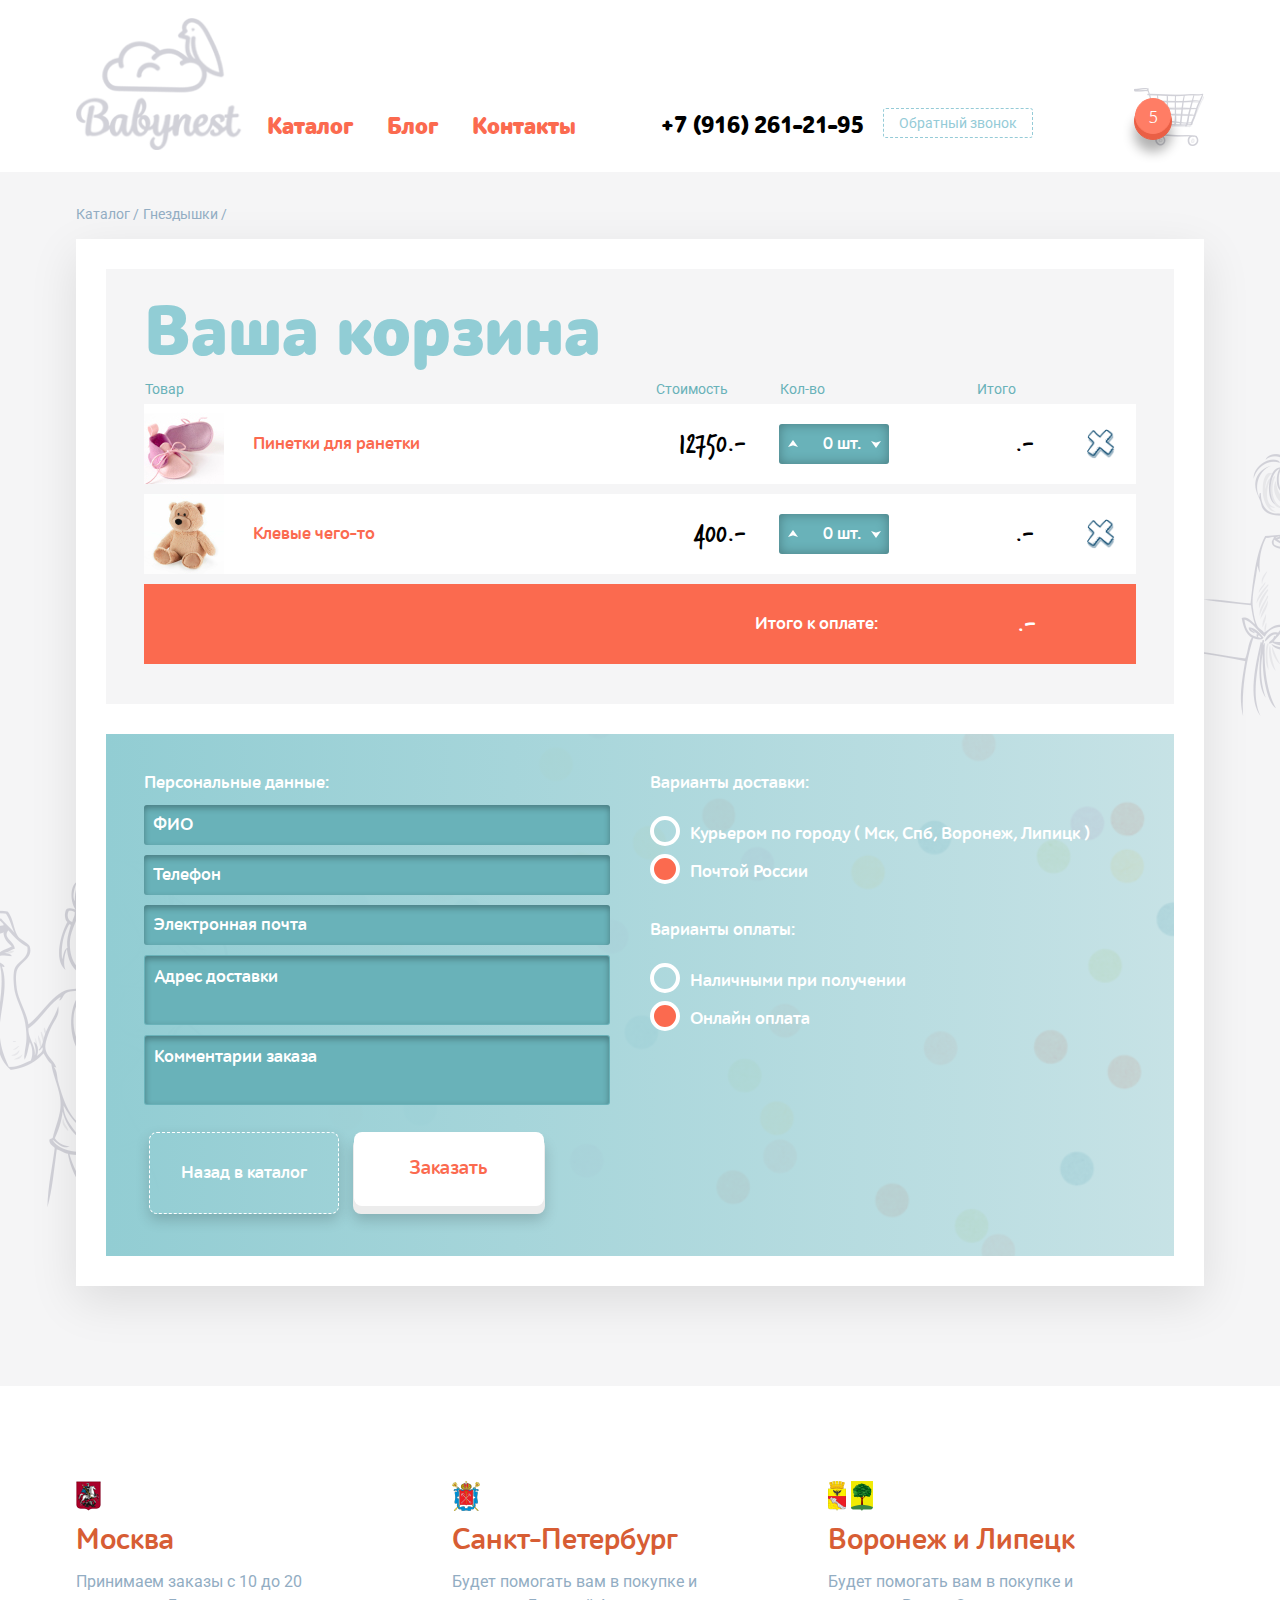
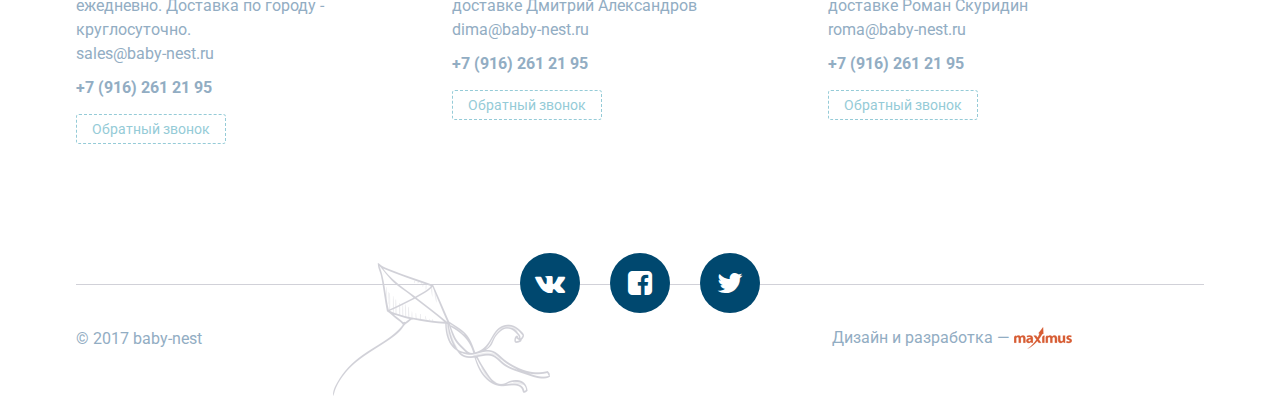
==== commit 53a5c238: "Baby Nest" ====
--- a/bascket.html
+++ b/bascket.html
@@ -142,7 +142,7 @@
 					</div>
 
 					<div class="card-btns z-2">
-						<a href="#" class="transparent-pill close_popup_cansel">Отмена</a>
+						<button class="transparent-pill close_popup_cansel">Отмена</button>
 						<a href="#" class="white-pill"><span>Отправить</span></a>
 					</div>
 
@@ -320,7 +320,7 @@
 
 												</div>
 												<div class="cell cell-3">
-													<button type="button" class="dell-btn"></button>
+													<!-- <button type="button" class="dell-btn"></button> -->
 												</div>
 												
 											</div>
--- a/css/style.css
+++ b/css/style.css
@@ -495,6 +495,79 @@
     background: rgba(255, 255, 255, 0);
     box-shadow: none;
 
+}
+
+.slick-arrow {
+    display: block;
+    width: 60px;
+    height: 60px;
+    cursor: pointer;
+    border: 1px solid transparent;
+    -webkit-border-radius: 50%;
+    -moz-border-radius: 50%;
+    -ms-border-radius: 50%;
+    -o-border-radius: 50%;
+    border-radius: 50%;
+    position: absolute;
+    top: 50%;
+    margin: -30px 0 0 0;
+    z-index: 2;
+    opacity: .9;
+    text-align: center;
+    background: rgba(146, 173, 195, 1);
+    font-family: "Roboto", Verdana, Arial, sans-serif;
+    font-size: 38px;
+    line-height: 39px;
+    font-weight: normal;
+    color: #ffffff;
+
+    -webkit-transition-property: opacity;
+    -webkit-transition-duration: .5s;
+    -webkit-transition-timing-function: ease;
+
+    -moz-transition-property: opacity;
+    -moz-transition-duration: .5s;
+    -moz-transition-timing-function: ease;
+
+    -ms-transition-property: opacity;
+    -ms-transition-duration: .5s;
+    -ms-transition-timing-function: ease;
+
+    -o-transition-property: opacity;
+    -o-transition-duration: .5s;
+    -o-transition-timing-function: ease;
+
+    transition-property: opacity;
+    transition-duration: .5s;
+    transition-timing-function: ease;
+
+}
+
+.slick-arrow:active,
+.slick-arrow:hover {
+    opacity: 1;
+}
+
+.slick-next {
+    right: 0;
+}
+
+.slick-prev {
+    left: 0;
+}
+
+.slick-next:before {
+    content: "\276F";
+    position: relative;
+    top: 1px;
+    right: -1px;
+}
+
+.slick-prev:after {
+    content: "\276E";
+    position: relative;
+    top: 1px;
+    left: -1px;
 }
 
 /*-- /Slick Pagination --*/
--- a/css/responsive.css
+++ b/css/responsive.css
@@ -1,5 +1,5 @@
 @media only screen and (max-width: 1280px) {
-	
+
 	.row {
 		padding: 0 2%;
 	}
@@ -48,6 +48,10 @@
 
 	/*-- Section 1 Contacts Page --*/
 
+	.bottom-shadow .row {
+	    padding-bottom: 27px;
+	}
+
 	.contacts-thumbnails.contacts-page .thumbnail.th-3 {
 	    margin-top: 35px;
 	    left: -5%;
@@ -134,6 +138,14 @@
 	}
 
 	/*-- /Section 1 Good Page --*/
+
+	/*-- Section 3 Good Page --*/
+
+	section.video-sect {
+	    padding: 18px 0 0 0;
+	}
+
+	/*-- Section 3 Good Page --*/
 
 	/*-- Section 2 Good Page --*/
 
@@ -142,6 +154,25 @@
 		display: block;
 		width: 100%;
 		padding: 0;
+	}
+
+	.use-descripts {
+		position: relative;
+		bottom: initial;
+		right: initial;
+	}
+
+	.use-descripts li {
+	    margin: 25px 20px 10px 20px;
+	}
+
+	.use-descripts .tooltip {
+	    min-width: 160px;
+	    top: -41px;
+	}
+
+	.use-descripts li .tooltip.visibility {
+	    top: -37px;
 	}
 
 	.two-cols-item .col {
@@ -1157,19 +1188,6 @@
 	    padding: 0;
 	}
 
-	.use-descripts li {
-	    margin: 20px 20px 10px 20px;
-	}
-
-	.use-descripts .tooltip {
-	    min-width: 160px;
-	    top: -23px;
-	}
-
-	.use-descripts li .tooltip.visibility {
-	    top: -37px;
-	}
-
 	/*-- /Section 2 Good Page --*/
 
 	/*-- Popups --*/
